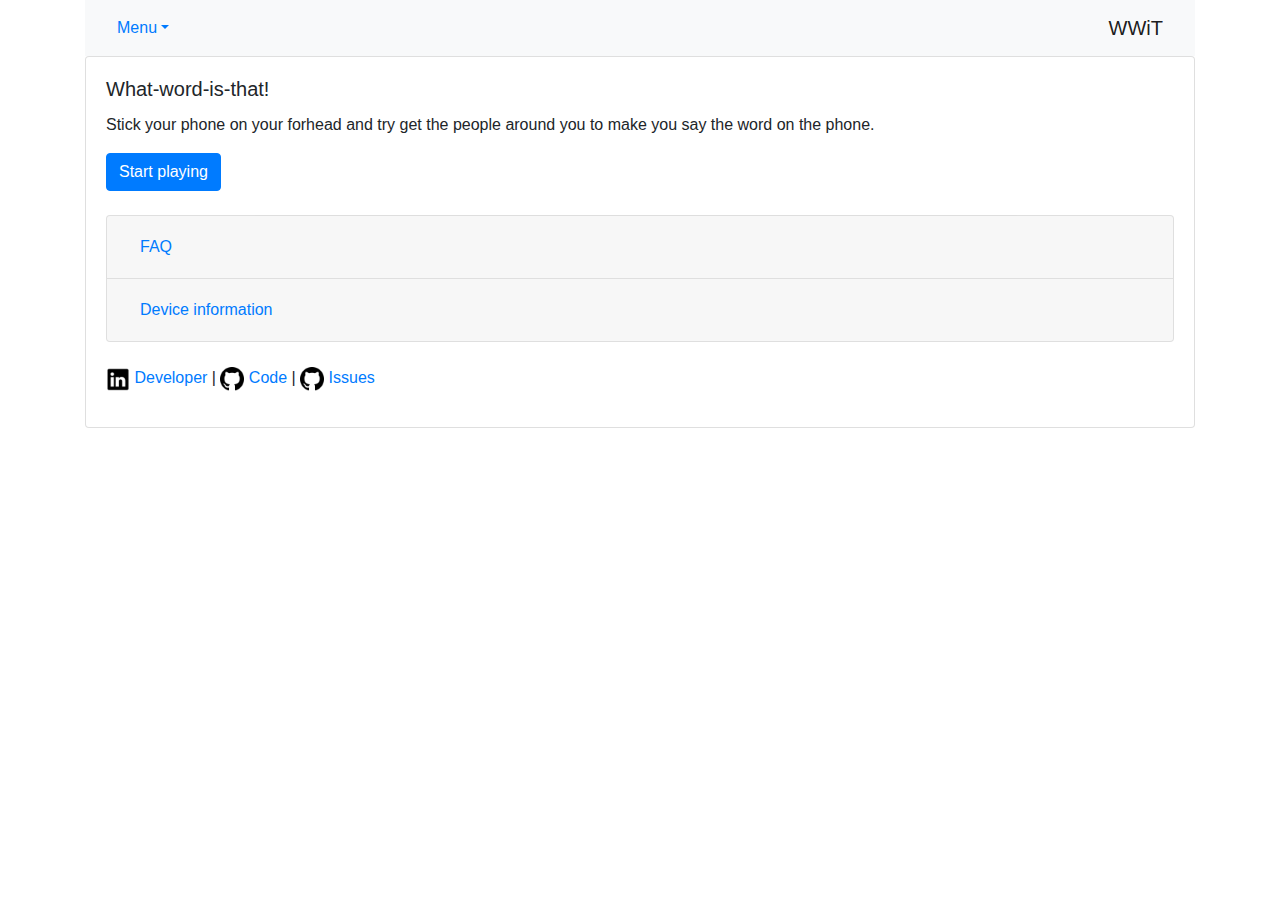
==== read/index.html @ 3d9ecc51 "Alignbment of slider" ====
<!doctype html><html lang="en"><head><meta charset="utf-8"/><link rel="icon" href="./favicon.ico"/><meta name="viewport" content="width=device-width,initial-scale=1"/><meta name="theme-color" content="#000000"/><meta name="description" content="Guessing word game for all the family!"/><link rel="apple-touch-icon" href="./logo192.png"/><link rel="manifest" href="./manifest.json"/><title>WWIT?</title><link href="./static/css/2.99d03977.chunk.css" rel="stylesheet"><link href="./static/css/main.40c89a53.chunk.css" rel="stylesheet"></head><body><noscript>You need to enable JavaScript to run this app.</noscript><div id="root"></div><script>!function(e){function r(r){for(var n,l,f=r[0],i=r[1],a=r[2],c=0,s=[];c<f.length;c++)l=f[c],Object.prototype.hasOwnProperty.call(o,l)&&o[l]&&s.push(o[l][0]),o[l]=0;for(n in i)Object.prototype.hasOwnProperty.call(i,n)&&(e[n]=i[n]);for(p&&p(r);s.length;)s.shift()();return u.push.apply(u,a||[]),t()}function t(){for(var e,r=0;r<u.length;r++){for(var t=u[r],n=!0,f=1;f<t.length;f++){var i=t[f];0!==o[i]&&(n=!1)}n&&(u.splice(r--,1),e=l(l.s=t[0]))}return e}var n={},o={1:0},u=[];function l(r){if(n[r])return n[r].exports;var t=n[r]={i:r,l:!1,exports:{}};return e[r].call(t.exports,t,t.exports,l),t.l=!0,t.exports}l.m=e,l.c=n,l.d=function(e,r,t){l.o(e,r)||Object.defineProperty(e,r,{enumerable:!0,get:t})},l.r=function(e){"undefined"!=typeof Symbol&&Symbol.toStringTag&&Object.defineProperty(e,Symbol.toStringTag,{value:"Module"}),Object.defineProperty(e,"__esModule",{value:!0})},l.t=function(e,r){if(1&r&&(e=l(e)),8&r)return e;if(4&r&&"object"==typeof e&&e&&e.__esModule)return e;var t=Object.create(null);if(l.r(t),Object.defineProperty(t,"default",{enumerable:!0,value:e}),2&r&&"string"!=typeof e)for(var n in e)l.d(t,n,function(r){return e[r]}.bind(null,n));return t},l.n=function(e){var r=e&&e.__esModule?function(){return e.default}:function(){return e};return l.d(r,"a",r),r},l.o=function(e,r){return Object.prototype.hasOwnProperty.call(e,r)},l.p="./";var f=this["webpackJsonpguess-word"]=this["webpackJsonpguess-word"]||[],i=f.push.bind(f);f.push=r,f=f.slice();for(var a=0;a<f.length;a++)r(f[a]);var p=i;t()}([])</script><script src="./static/js/2.55337fe4.chunk.js"></script><script src="./static/js/main.691b6d76.chunk.js"></script></body></html>
---- read/static/css/2.99d03977.chunk.css ----
input[type=range].range-slider{-webkit-appearance:none;display:block;width:100%;height:calc(1.5em + .75rem + 2px);padding:.375rem 0;line-height:1.5;font:1rem/1 arial,sans-serif;color:#ced4da;background-clip:padding-box;background:transparent;border:none;outline:none;box-shadow:none;position:relative}input[type=range].range-slider::-moz-focus-outer{outline:none;border:none}input[type=range].range-slider::-moz-focusring{outline:none}input[type=range].range-slider.range-slider--sm{height:calc(1.5em + .5rem + 2px);padding:.25rem 0;font-size:.875rem}input[type=range].range-slider.range-slider--lg{height:calc(1.5em + 1rem + 2px);padding:.5rem 0;font-size:1.25rem}input[type=range].range-slider::-webkit-slider-runnable-track{box-sizing:border-box;border:none;height:4px;background:#ced4da;border-radius:2px}input[type=range].range-slider::-moz-range-track{box-sizing:border-box;border:none;height:4px;background:#ced4da;border-radius:2px}input[type=range].range-slider::-ms-fill-lower,input[type=range].range-slider::-ms-track{box-sizing:border-box;border:none;height:4px;background:#ced4da;border-radius:2px}input[type=range].range-slider::-ms-track{color:transparent}input[type=range].range-slider.range-slider--lg::-webkit-slider-runnable-track{height:6px;border-radius:3px}input[type=range].range-slider.range-slider--lg::-moz-range-track{height:6px;border-radius:3px}input[type=range].range-slider.range-slider--lg::-ms-fill-lower,input[type=range].range-slider.range-slider--lg::-ms-track{height:6px;border-radius:3px}input[type=range].range-slider.disabled::-webkit-slider-runnable-track{background:#e9e9e9;cursor:not-allowed}input[type=range].range-slider.disabled::-moz-range-track{background:#e9e9e9;cursor:not-allowed}input[type=range].range-slider.disabled::-ms-track{background:#e9e9e9;cursor:not-allowed}input[type=range].range-slider.range-slider--primary::-webkit-slider-thumb{background:var(--primary)}input[type=range].range-slider.range-slider--secondary::-webkit-slider-thumb{background:var(--secondary)}input[type=range].range-slider.range-slider--success::-webkit-slider-thumb{background:var(--success)}input[type=range].range-slider.range-slider--danger::-webkit-slider-thumb{background:var(--danger)}input[type=range].range-slider.range-slider--warning::-webkit-slider-thumb{background:var(--warning)}input[type=range].range-slider.range-slider--info::-webkit-slider-thumb{background:var(--info)}input[type=range].range-slider.range-slider--light::-webkit-slider-thumb{background:var(--light)}input[type=range].range-slider.range-slider--dark::-webkit-slider-thumb{background:var(--dark)}input[type=range].range-slider.range-slider--primary::-moz-range-thumb{background:var(--primary)}input[type=range].range-slider.range-slider--secondary::-moz-range-thumb{background:var(--secondary)}input[type=range].range-slider.range-slider--success::-moz-range-thumb{background:var(--success)}input[type=range].range-slider.range-slider--danger::-moz-range-thumb{background:var(--danger)}input[type=range].range-slider.range-slider--warning::-moz-range-thumb{background:var(--warning)}input[type=range].range-slider.range-slider--info::-moz-range-thumb{background:var(--info)}input[type=range].range-slider.range-slider--light::-moz-range-thumb{background:var(--light)}input[type=range].range-slider.range-slider--dark::-moz-range-thumb{background:var(--dark)}input[type=range].range-slider.range-slider--primary::-ms-thumb{background:#007bff}input[type=range].range-slider.range-slider--secondary::-ms-thumb,input[type=range].range-slider.range-slider--success::-ms-thumb{background:#6c757d}input[type=range].range-slider.range-slider--danger::-ms-thumb{background:#dc3545}input[type=range].range-slider.range-slider--warning::-ms-thumb{background:#ffc107}input[type=range].range-slider.range-slider--info::-ms-thumb{background:#17a2b8}input[type=range].range-slider.range-slider--light::-ms-thumb{background:#f8f9fa}input[type=range].range-slider.range-slider--dark::-ms-thumb{background:#343a40}input[type=range].range-slider::-webkit-slider-thumb{-webkit-appearance:none;box-sizing:border-box;border:none;border-radius:50%;background:#007bff;height:20px;width:20px;cursor:pointer;-webkit-transition:box-shadow .5s ease;transition:box-shadow .5s ease;margin-top:-8px}input[type=range].range-slider::-moz-range-thumb{-webkit-appearance:none;box-sizing:border-box;border:none;border-radius:50%;background:#007bff;height:20px;width:20px;cursor:pointer;-moz-transition:box-shadow .5s ease;transition:box-shadow .5s ease}input[type=range].range-slider::-ms-thumb{-webkit-appearance:none;box-sizing:border-box;border:none;border-radius:50%;background:#007bff;height:20px;width:20px;cursor:pointer;-ms-transition:box-shadow .5s ease;transition:box-shadow .5s ease;margin-top:0}input[type=range].range-slider.range-slider--sm::-webkit-slider-thumb{height:16px;width:16px;margin-top:-6px}input[type=range].range-slider.range-slider--sm::-moz-range-thumb{height:16px;width:16px}input[type=range].range-slider.range-slider--sm::-ms-thumb{height:16px;width:16px;margin-top:0}input[type=range].range-slider.range-slider--lg::-webkit-slider-thumb{height:24px;width:24px;margin-top:-9px}input[type=range].range-slider.range-slider--lg::-moz-range-thumb{height:24px;width:24px}input[type=range].range-slider.range-slider--lg::-ms-thumb{height:24px;width:24px;margin-top:0}input[type=range].range-slider:not(.disabled):focus::-webkit-slider-thumb{box-shadow:0 0 0 .2rem rgba(0,123,255,.25)}input[type=range].range-slider:not(.disabled):focus::-moz-range-thumb{box-shadow:0 0 0 .2rem rgba(0,123,255,.25)}input[type=range].range-slider:not(.disabled):focus::-ms-thumb{box-shadow:0 0 0 .2rem rgba(0,123,255,.25)}input[type=range].range-slider:not(.disabled):active::-webkit-slider-thumb{box-shadow:0 0 0 .35rem rgba(0,123,255,.25)}input[type=range].range-slider:not(.disabled):active::-moz-range-thumb{box-shadow:0 0 0 .35rem rgba(0,123,255,.25)}input[type=range].range-slider:not(.disabled):active::-ms-thumb{box-shadow:0 0 0 .35rem rgba(0,123,255,.25)}input[type=range].range-slider.disabled::-webkit-slider-thumb{background:#e9e9e9;cursor:not-allowed}input[type=range].range-slider.disabled::-moz-range-thumb{background:#e9e9e9;cursor:not-allowed}input[type=range].range-slider.disabled::-ms-thumb{background:#e9e9e9;cursor:not-allowed}input[type=range].range-slider::-ms-tooltip{display:none}.range-slider__wrap{position:relative;display:block;height:calc(1.5em + .75rem + 2px)}.range-slider__wrap .range-slider__tooltip{display:block;position:absolute;width:0;height:26px;text-align:center;overflow:visible;opacity:0;-webkit-transition:opacity .15s linear;transition:opacity .15s linear;z-index:1070}.range-slider__wrap .range-slider__tooltip.range-slider__tooltip--top{bottom:calc(.75em + .375rem + 1px + .4rem + 13px);top:auto}.range-slider__wrap .range-slider__tooltip.range-slider__tooltip--bottom{top:calc(.75em + .375rem + 1px + .4rem + 13px);bottom:auto}.range-slider__wrap .range-slider__tooltip.range-slider__tooltip--on{opacity:.9}.range-slider__wrap .range-slider__tooltip.range-slider__tooltip--on.range-slider__tooltip--disabled{opacity:.25}.range-slider__wrap .range-slider__tooltip .range-slider__tooltip__label{position:absolute;-webkit-transform:translateX(-50%);transform:translateX(-50%);max-width:200px;padding:0 .5rem;height:26px;line-height:26px;color:#fff;text-align:center;background-color:#000;opacity:.9;border-radius:.25rem;box-sizing:border-box;font-size:.875rem}.range-slider__wrap .range-slider__tooltip .range-slider__tooltip__arrow{position:absolute;-webkit-transform:translateX(-50%);transform:translateX(-50%);display:block;width:.8rem;height:.4rem;opacity:.9}.range-slider__wrap .range-slider__tooltip .range-slider__tooltip__arrow:before{position:absolute;content:"";border-color:transparent;border-style:solid;left:0}.range-slider__wrap .range-slider__tooltip.range-slider__tooltip--top .range-slider__tooltip__arrow{bottom:-.4rem}.range-slider__wrap .range-slider__tooltip.range-slider__tooltip--top .range-slider__tooltip__arrow:before{top:0;border-width:.4rem .4rem 0;border-top-color:#000}.range-slider__wrap .range-slider__tooltip.range-slider__tooltip--bottom .range-slider__tooltip__arrow{top:-.4rem}.range-slider__wrap .range-slider__tooltip.range-slider__tooltip--bottom .range-slider__tooltip__arrow:before{bottom:0;border-width:0 .4rem .4rem;border-bottom-color:#000}.range-slider__wrap.range-slider__wrap--sm{height:calc(1.5em + .5rem + 2px);font-size:.875rem}.range-slider__wrap.range-slider__wrap--sm .range-slider__tooltip--top{bottom:calc(.75em + .25rem + 1px + .4rem + 11px)}.range-slider__wrap.range-slider__wrap--sm .range-slider__tooltip--bottom{top:calc(.75em + .25rem + 1px + .4rem + 11px)}.range-slider__wrap.range-slider__wrap--lg{height:calc(1.5em + 1rem + 2px);font-size:1.25rem}.range-slider__wrap.range-slider__wrap--lg .range-slider__tooltip--top{bottom:calc(.75em + .5rem + 1px + .4rem + 15px)}.range-slider__wrap.range-slider__wrap--lg .range-slider__tooltip--bottom{top:calc(.75em + .5rem + 1px + .4rem + 15px)}.range-slider__wrap:hover .range-slider__tooltip:not(.range-slider__tooltip--off):not(.range-slider__tooltip--disabled){opacity:.9}.range-slider__wrap:hover .range-slider__tooltip--disabled:not(.range-slider__tooltip--off){opacity:.25}

/*!
 * Bootstrap v4.4.1 (https://getbootstrap.com/)
 * Copyright 2011-2019 The Bootstrap Authors
 * Copyright 2011-2019 Twitter, Inc.
 * Licensed under MIT (https://github.com/twbs/bootstrap/blob/master/LICENSE)
 */:root{--blue:#007bff;--indigo:#6610f2;--purple:#6f42c1;--pink:#e83e8c;--red:#dc3545;--orange:#fd7e14;--yellow:#ffc107;--green:#28a745;--teal:#20c997;--cyan:#17a2b8;--white:#fff;--gray:#6c757d;--gray-dark:#343a40;--primary:#007bff;--secondary:#6c757d;--success:#28a745;--info:#17a2b8;--warning:#ffc107;--danger:#dc3545;--light:#f8f9fa;--dark:#343a40;--breakpoint-xs:0;--breakpoint-sm:576px;--breakpoint-md:768px;--breakpoint-lg:992px;--breakpoint-xl:1200px;--font-family-sans-serif:-apple-system,BlinkMacSystemFont,"Segoe UI",Roboto,"Helvetica Neue",Arial,"Noto Sans",sans-serif,"Apple Color Emoji","Segoe UI Emoji","Segoe UI Symbol","Noto Color Emoji";--font-family-monospace:SFMono-Regular,Menlo,Monaco,Consolas,"Liberation Mono","Courier New",monospace}*,:after,:before{box-sizing:border-box}html{font-family:sans-serif;line-height:1.15;-webkit-text-size-adjust:100%;-webkit-tap-highlight-color:transparent}article,aside,figcaption,figure,footer,header,hgroup,main,nav,section{display:block}body{margin:0;font-family:-apple-system,BlinkMacSystemFont,"Segoe UI",Roboto,"Helvetica Neue",Arial,"Noto Sans",sans-serif,"Apple Color Emoji","Segoe UI Emoji","Segoe UI Symbol","Noto Color Emoji";font-size:1rem;font-weight:400;line-height:1.5;color:#212529;text-align:left;background-color:#fff}[tabindex="-1"]:focus:not(:focus-visible){outline:0!important}hr{box-sizing:content-box;height:0;overflow:visible}h1,h2,h3,h4,h5,h6{margin-top:0;margin-bottom:.5rem}p{margin-top:0;margin-bottom:1rem}abbr[data-original-title],abbr[title]{text-decoration:underline;-webkit-text-decoration:underline dotted;text-decoration:underline dotted;cursor:help;border-bottom:0;-webkit-text-decoration-skip-ink:none;text-decoration-skip-ink:none}address{font-style:normal;line-height:inherit}address,dl,ol,ul{margin-bottom:1rem}dl,ol,ul{margin-top:0}ol ol,ol ul,ul ol,ul ul{margin-bottom:0}dt{font-weight:700}dd{margin-bottom:.5rem;margin-left:0}blockquote{margin:0 0 1rem}b,strong{font-weight:bolder}small{font-size:80%}sub,sup{position:relative;font-size:75%;line-height:0;vertical-align:baseline}sub{bottom:-.25em}sup{top:-.5em}a{color:#007bff;text-decoration:none;background-color:transparent}a:hover{color:#0056b3;text-decoration:underline}a:not([href]),a:not([href]):hover{color:inherit;text-decoration:none}code,kbd,pre,samp{font-family:SFMono-Regular,Menlo,Monaco,Consolas,"Liberation Mono","Courier New",monospace;font-size:1em}pre{margin-top:0;margin-bottom:1rem;overflow:auto}figure{margin:0 0 1rem}img{border-style:none}img,svg{vertical-align:middle}svg{overflow:hidden}table{border-collapse:collapse}caption{padding-top:.75rem;padding-bottom:.75rem;color:#6c757d;text-align:left;caption-side:bottom}th{text-align:inherit}label{display:inline-block;margin-bottom:.5rem}button{border-radius:0}button:focus{outline:1px dotted;outline:5px auto -webkit-focus-ring-color}button,input,optgroup,select,textarea{margin:0;font-family:inherit;font-size:inherit;line-height:inherit}button,input{overflow:visible}button,select{text-transform:none}select{word-wrap:normal}[type=button],[type=reset],[type=submit],button{-webkit-appearance:button}[type=button]:not(:disabled),[type=reset]:not(:disabled),[type=submit]:not(:disabled),button:not(:disabled){cursor:pointer}[type=button]::-moz-focus-inner,[type=reset]::-moz-focus-inner,[type=submit]::-moz-focus-inner,button::-moz-focus-inner{padding:0;border-style:none}input[type=checkbox],input[type=radio]{box-sizing:border-box;padding:0}input[type=date],input[type=datetime-local],input[type=month],input[type=time]{-webkit-appearance:listbox}textarea{overflow:auto;resize:vertical}fieldset{min-width:0;padding:0;margin:0;border:0}legend{display:block;width:100%;max-width:100%;padding:0;margin-bottom:.5rem;font-size:1.5rem;line-height:inherit;color:inherit;white-space:normal}progress{vertical-align:baseline}[type=number]::-webkit-inner-spin-button,[type=number]::-webkit-outer-spin-button{height:auto}[type=search]{outline-offset:-2px;-webkit-appearance:none}[type=search]::-webkit-search-decoration{-webkit-appearance:none}::-webkit-file-upload-button{font:inherit;-webkit-appearance:button}output{display:inline-block}summary{display:list-item;cursor:pointer}template{display:none}[hidden]{display:none!important}.h1,.h2,.h3,.h4,.h5,.h6,h1,h2,h3,h4,h5,h6{margin-bottom:.5rem;font-weight:500;line-height:1.2}.h1,h1{font-size:2.5rem}.h2,h2{font-size:2rem}.h3,h3{font-size:1.75rem}.h4,h4{font-size:1.5rem}.h5,h5{font-size:1.25rem}.h6,h6{font-size:1rem}.lead{font-size:1.25rem;font-weight:300}.display-1{font-size:6rem}.display-1,.display-2{font-weight:300;line-height:1.2}.display-2{font-size:5.5rem}.display-3{font-size:4.5rem}.display-3,.display-4{font-weight:300;line-height:1.2}.display-4{font-size:3.5rem}hr{margin-top:1rem;margin-bottom:1rem;border:0;border-top:1px solid rgba(0,0,0,.1)}.small,small{font-size:80%;font-weight:400}.mark,mark{padding:.2em;background-color:#fcf8e3}.list-inline,.list-unstyled{padding-left:0;list-style:none}.list-inline-item{display:inline-block}.list-inline-item:not(:last-child){margin-right:.5rem}.initialism{font-size:90%;text-transform:uppercase}.blockquote{margin-bottom:1rem;font-size:1.25rem}.blockquote-footer{display:block;font-size:80%;color:#6c757d}.blockquote-footer:before{content:"\2014\00A0"}.img-fluid,.img-thumbnail{max-width:100%;height:auto}.img-thumbnail{padding:.25rem;background-color:#fff;border:1px solid #dee2e6;border-radius:.25rem}.figure{display:inline-block}.figure-img{margin-bottom:.5rem;line-height:1}.figure-caption{font-size:90%;color:#6c757d}code{font-size:87.5%;color:#e83e8c;word-wrap:break-word}a>code{color:inherit}kbd{padding:.2rem .4rem;font-size:87.5%;color:#fff;background-color:#212529;border-radius:.2rem}kbd kbd{padding:0;font-size:100%;font-weight:700}pre{display:block;font-size:87.5%;color:#212529}pre code{font-size:inherit;color:inherit;word-break:normal}.pre-scrollable{max-height:340px;overflow-y:scroll}.container{width:100%;padding-right:15px;padding-left:15px;margin-right:auto;margin-left:auto}@media (min-width:576px){.container{max-width:540px}}@media (min-width:768px){.container{max-width:720px}}@media (min-width:992px){.container{max-width:960px}}@media (min-width:1200px){.container{max-width:1140px}}.container-fluid,.container-lg,.container-md,.container-sm,.container-xl{width:100%;padding-right:15px;padding-left:15px;margin-right:auto;margin-left:auto}@media (min-width:576px){.container,.container-sm{max-width:540px}}@media (min-width:768px){.container,.container-md,.container-sm{max-width:720px}}@media (min-width:992px){.container,.container-lg,.container-md,.container-sm{max-width:960px}}@media (min-width:1200px){.container,.container-lg,.container-md,.container-sm,.container-xl{max-width:1140px}}.row{display:flex;flex-wrap:wrap;margin-right:-15px;margin-left:-15px}.no-gutters{margin-right:0;margin-left:0}.no-gutters>.col,.no-gutters>[class*=col-]{padding-right:0;padding-left:0}.col,.col-1,.col-2,.col-3,.col-4,.col-5,.col-6,.col-7,.col-8,.col-9,.col-10,.col-11,.col-12,.col-auto,.col-lg,.col-lg-1,.col-lg-2,.col-lg-3,.col-lg-4,.col-lg-5,.col-lg-6,.col-lg-7,.col-lg-8,.col-lg-9,.col-lg-10,.col-lg-11,.col-lg-12,.col-lg-auto,.col-md,.col-md-1,.col-md-2,.col-md-3,.col-md-4,.col-md-5,.col-md-6,.col-md-7,.col-md-8,.col-md-9,.col-md-10,.col-md-11,.col-md-12,.col-md-auto,.col-sm,.col-sm-1,.col-sm-2,.col-sm-3,.col-sm-4,.col-sm-5,.col-sm-6,.col-sm-7,.col-sm-8,.col-sm-9,.col-sm-10,.col-sm-11,.col-sm-12,.col-sm-auto,.col-xl,.col-xl-1,.col-xl-2,.col-xl-3,.col-xl-4,.col-xl-5,.col-xl-6,.col-xl-7,.col-xl-8,.col-xl-9,.col-xl-10,.col-xl-11,.col-xl-12,.col-xl-auto{position:relative;width:100%;padding-right:15px;padding-left:15px}.col{flex-basis:0;flex-grow:1;max-width:100%}.row-cols-1>*{flex:0 0 100%;max-width:100%}.row-cols-2>*{flex:0 0 50%;max-width:50%}.row-cols-3>*{flex:0 0 33.333333%;max-width:33.333333%}.row-cols-4>*{flex:0 0 25%;max-width:25%}.row-cols-5>*{flex:0 0 20%;max-width:20%}.row-cols-6>*{flex:0 0 16.666667%;max-width:16.666667%}.col-auto{flex:0 0 auto;width:auto;max-width:100%}.col-1{flex:0 0 8.333333%;max-width:8.333333%}.col-2{flex:0 0 16.666667%;max-width:16.666667%}.col-3{flex:0 0 25%;max-width:25%}.col-4{flex:0 0 33.333333%;max-width:33.333333%}.col-5{flex:0 0 41.666667%;max-width:41.666667%}.col-6{flex:0 0 50%;max-width:50%}.col-7{flex:0 0 58.333333%;max-width:58.333333%}.col-8{flex:0 0 66.666667%;max-width:66.666667%}.col-9{flex:0 0 75%;max-width:75%}.col-10{flex:0 0 83.333333%;max-width:83.333333%}.col-11{flex:0 0 91.666667%;max-width:91.666667%}.col-12{flex:0 0 100%;max-width:100%}.order-first{order:-1}.order-last{order:13}.order-0{order:0}.order-1{order:1}.order-2{order:2}.order-3{order:3}.order-4{order:4}.order-5{order:5}.order-6{order:6}.order-7{order:7}.order-8{order:8}.order-9{order:9}.order-10{order:10}.order-11{order:11}.order-12{order:12}.offset-1{margin-left:8.333333%}.offset-2{margin-left:16.666667%}.offset-3{margin-left:25%}.offset-4{margin-left:33.333333%}.offset-5{margin-left:41.666667%}.offset-6{margin-left:50%}.offset-7{margin-left:58.333333%}.offset-8{margin-left:66.666667%}.offset-9{margin-left:75%}.offset-10{margin-left:83.333333%}.offset-11{margin-left:91.666667%}@media (min-width:576px){.col-sm{flex-basis:0;flex-grow:1;max-width:100%}.row-cols-sm-1>*{flex:0 0 100%;max-width:100%}.row-cols-sm-2>*{flex:0 0 50%;max-width:50%}.row-cols-sm-3>*{flex:0 0 33.333333%;max-width:33.333333%}.row-cols-sm-4>*{flex:0 0 25%;max-width:25%}.row-cols-sm-5>*{flex:0 0 20%;max-width:20%}.row-cols-sm-6>*{flex:0 0 16.666667%;max-width:16.666667%}.col-sm-auto{flex:0 0 auto;width:auto;max-width:100%}.col-sm-1{flex:0 0 8.333333%;max-width:8.333333%}.col-sm-2{flex:0 0 16.666667%;max-width:16.666667%}.col-sm-3{flex:0 0 25%;max-width:25%}.col-sm-4{flex:0 0 33.333333%;max-width:33.333333%}.col-sm-5{flex:0 0 41.666667%;max-width:41.666667%}.col-sm-6{flex:0 0 50%;max-width:50%}.col-sm-7{flex:0 0 58.333333%;max-width:58.333333%}.col-sm-8{flex:0 0 66.666667%;max-width:66.666667%}.col-sm-9{flex:0 0 75%;max-width:75%}.col-sm-10{flex:0 0 83.333333%;max-width:83.333333%}.col-sm-11{flex:0 0 91.666667%;max-width:91.666667%}.col-sm-12{flex:0 0 100%;max-width:100%}.order-sm-first{order:-1}.order-sm-last{order:13}.order-sm-0{order:0}.order-sm-1{order:1}.order-sm-2{order:2}.order-sm-3{order:3}.order-sm-4{order:4}.order-sm-5{order:5}.order-sm-6{order:6}.order-sm-7{order:7}.order-sm-8{order:8}.order-sm-9{order:9}.order-sm-10{order:10}.order-sm-11{order:11}.order-sm-12{order:12}.offset-sm-0{margin-left:0}.offset-sm-1{margin-left:8.333333%}.offset-sm-2{margin-left:16.666667%}.offset-sm-3{margin-left:25%}.offset-sm-4{margin-left:33.333333%}.offset-sm-5{margin-left:41.666667%}.offset-sm-6{margin-left:50%}.offset-sm-7{margin-left:58.333333%}.offset-sm-8{margin-left:66.666667%}.offset-sm-9{margin-left:75%}.offset-sm-10{margin-left:83.333333%}.offset-sm-11{margin-left:91.666667%}}@media (min-width:768px){.col-md{flex-basis:0;flex-grow:1;max-width:100%}.row-cols-md-1>*{flex:0 0 100%;max-width:100%}.row-cols-md-2>*{flex:0 0 50%;max-width:50%}.row-cols-md-3>*{flex:0 0 33.333333%;max-width:33.333333%}.row-cols-md-4>*{flex:0 0 25%;max-width:25%}.row-cols-md-5>*{flex:0 0 20%;max-width:20%}.row-cols-md-6>*{flex:0 0 16.666667%;max-width:16.666667%}.col-md-auto{flex:0 0 auto;width:auto;max-width:100%}.col-md-1{flex:0 0 8.333333%;max-width:8.333333%}.col-md-2{flex:0 0 16.666667%;max-width:16.666667%}.col-md-3{flex:0 0 25%;max-width:25%}.col-md-4{flex:0 0 33.333333%;max-width:33.333333%}.col-md-5{flex:0 0 41.666667%;max-width:41.666667%}.col-md-6{flex:0 0 50%;max-width:50%}.col-md-7{flex:0 0 58.333333%;max-width:58.333333%}.col-md-8{flex:0 0 66.666667%;max-width:66.666667%}.col-md-9{flex:0 0 75%;max-width:75%}.col-md-10{flex:0 0 83.333333%;max-width:83.333333%}.col-md-11{flex:0 0 91.666667%;max-width:91.666667%}.col-md-12{flex:0 0 100%;max-width:100%}.order-md-first{order:-1}.order-md-last{order:13}.order-md-0{order:0}.order-md-1{order:1}.order-md-2{order:2}.order-md-3{order:3}.order-md-4{order:4}.order-md-5{order:5}.order-md-6{order:6}.order-md-7{order:7}.order-md-8{order:8}.order-md-9{order:9}.order-md-10{order:10}.order-md-11{order:11}.order-md-12{order:12}.offset-md-0{margin-left:0}.offset-md-1{margin-left:8.333333%}.offset-md-2{margin-left:16.666667%}.offset-md-3{margin-left:25%}.offset-md-4{margin-left:33.333333%}.offset-md-5{margin-left:41.666667%}.offset-md-6{margin-left:50%}.offset-md-7{margin-left:58.333333%}.offset-md-8{margin-left:66.666667%}.offset-md-9{margin-left:75%}.offset-md-10{margin-left:83.333333%}.offset-md-11{margin-left:91.666667%}}@media (min-width:992px){.col-lg{flex-basis:0;flex-grow:1;max-width:100%}.row-cols-lg-1>*{flex:0 0 100%;max-width:100%}.row-cols-lg-2>*{flex:0 0 50%;max-width:50%}.row-cols-lg-3>*{flex:0 0 33.333333%;max-width:33.333333%}.row-cols-lg-4>*{flex:0 0 25%;max-width:25%}.row-cols-lg-5>*{flex:0 0 20%;max-width:20%}.row-cols-lg-6>*{flex:0 0 16.666667%;max-width:16.666667%}.col-lg-auto{flex:0 0 auto;width:auto;max-width:100%}.col-lg-1{flex:0 0 8.333333%;max-width:8.333333%}.col-lg-2{flex:0 0 16.666667%;max-width:16.666667%}.col-lg-3{flex:0 0 25%;max-width:25%}.col-lg-4{flex:0 0 33.333333%;max-width:33.333333%}.col-lg-5{flex:0 0 41.666667%;max-width:41.666667%}.col-lg-6{flex:0 0 50%;max-width:50%}.col-lg-7{flex:0 0 58.333333%;max-width:58.333333%}.col-lg-8{flex:0 0 66.666667%;max-width:66.666667%}.col-lg-9{flex:0 0 75%;max-width:75%}.col-lg-10{flex:0 0 83.333333%;max-width:83.333333%}.col-lg-11{flex:0 0 91.666667%;max-width:91.666667%}.col-lg-12{flex:0 0 100%;max-width:100%}.order-lg-first{order:-1}.order-lg-last{order:13}.order-lg-0{order:0}.order-lg-1{order:1}.order-lg-2{order:2}.order-lg-3{order:3}.order-lg-4{order:4}.order-lg-5{order:5}.order-lg-6{order:6}.order-lg-7{order:7}.order-lg-8{order:8}.order-lg-9{order:9}.order-lg-10{order:10}.order-lg-11{order:11}.order-lg-12{order:12}.offset-lg-0{margin-left:0}.offset-lg-1{margin-left:8.333333%}.offset-lg-2{margin-left:16.666667%}.offset-lg-3{margin-left:25%}.offset-lg-4{margin-left:33.333333%}.offset-lg-5{margin-left:41.666667%}.offset-lg-6{margin-left:50%}.offset-lg-7{margin-left:58.333333%}.offset-lg-8{margin-left:66.666667%}.offset-lg-9{margin-left:75%}.offset-lg-10{margin-left:83.333333%}.offset-lg-11{margin-left:91.666667%}}@media (min-width:1200px){.col-xl{flex-basis:0;flex-grow:1;max-width:100%}.row-cols-xl-1>*{flex:0 0 100%;max-width:100%}.row-cols-xl-2>*{flex:0 0 50%;max-width:50%}.row-cols-xl-3>*{flex:0 0 33.333333%;max-width:33.333333%}.row-cols-xl-4>*{flex:0 0 25%;max-width:25%}.row-cols-xl-5>*{flex:0 0 20%;max-width:20%}.row-cols-xl-6>*{flex:0 0 16.666667%;max-width:16.666667%}.col-xl-auto{flex:0 0 auto;width:auto;max-width:100%}.col-xl-1{flex:0 0 8.333333%;max-width:8.333333%}.col-xl-2{flex:0 0 16.666667%;max-width:16.666667%}.col-xl-3{flex:0 0 25%;max-width:25%}.col-xl-4{flex:0 0 33.333333%;max-width:33.333333%}.col-xl-5{flex:0 0 41.666667%;max-width:41.666667%}.col-xl-6{flex:0 0 50%;max-width:50%}.col-xl-7{flex:0 0 58.333333%;max-width:58.333333%}.col-xl-8{flex:0 0 66.666667%;max-width:66.666667%}.col-xl-9{flex:0 0 75%;max-width:75%}.col-xl-10{flex:0 0 83.333333%;max-width:83.333333%}.col-xl-11{flex:0 0 91.666667%;max-width:91.666667%}.col-xl-12{flex:0 0 100%;max-width:100%}.order-xl-first{order:-1}.order-xl-last{order:13}.order-xl-0{order:0}.order-xl-1{order:1}.order-xl-2{order:2}.order-xl-3{order:3}.order-xl-4{order:4}.order-xl-5{order:5}.order-xl-6{order:6}.order-xl-7{order:7}.order-xl-8{order:8}.order-xl-9{order:9}.order-xl-10{order:10}.order-xl-11{order:11}.order-xl-12{order:12}.offset-xl-0{margin-left:0}.offset-xl-1{margin-left:8.333333%}.offset-xl-2{margin-left:16.666667%}.offset-xl-3{margin-left:25%}.offset-xl-4{margin-left:33.333333%}.offset-xl-5{margin-left:41.666667%}.offset-xl-6{margin-left:50%}.offset-xl-7{margin-left:58.333333%}.offset-xl-8{margin-left:66.666667%}.offset-xl-9{margin-left:75%}.offset-xl-10{margin-left:83.333333%}.offset-xl-11{margin-left:91.666667%}}.table{width:100%;margin-bottom:1rem;color:#212529}.table td,.table th{padding:.75rem;vertical-align:top;border-top:1px solid #dee2e6}.table thead th{vertical-align:bottom;border-bottom:2px solid #dee2e6}.table tbody+tbody{border-top:2px solid #dee2e6}.table-sm td,.table-sm th{padding:.3rem}.table-bordered,.table-bordered td,.table-bordered th{border:1px solid #dee2e6}.table-bordered thead td,.table-bordered thead th{border-bottom-width:2px}.table-borderless tbody+tbody,.table-borderless td,.table-borderless th,.table-borderless thead th{border:0}.table-striped tbody tr:nth-of-type(odd){background-color:rgba(0,0,0,.05)}.table-hover tbody tr:hover{color:#212529;background-color:rgba(0,0,0,.075)}.table-primary,.table-primary>td,.table-primary>th{background-color:#b8daff}.table-primary tbody+tbody,.table-primary td,.table-primary th,.table-primary thead th{border-color:#7abaff}.table-hover .table-primary:hover,.table-hover .table-primary:hover>td,.table-hover .table-primary:hover>th{background-color:#9fcdff}.table-secondary,.table-secondary>td,.table-secondary>th{background-color:#d6d8db}.table-secondary tbody+tbody,.table-secondary td,.table-secondary th,.table-secondary thead th{border-color:#b3b7bb}.table-hover .table-secondary:hover,.table-hover .table-secondary:hover>td,.table-hover .table-secondary:hover>th{background-color:#c8cbcf}.table-success,.table-success>td,.table-success>th{background-color:#c3e6cb}.table-success tbody+tbody,.table-success td,.table-success th,.table-success thead th{border-color:#8fd19e}.table-hover .table-success:hover,.table-hover .table-success:hover>td,.table-hover .table-success:hover>th{background-color:#b1dfbb}.table-info,.table-info>td,.table-info>th{background-color:#bee5eb}.table-info tbody+tbody,.table-info td,.table-info th,.table-info thead th{border-color:#86cfda}.table-hover .table-info:hover,.table-hover .table-info:hover>td,.table-hover .table-info:hover>th{background-color:#abdde5}.table-warning,.table-warning>td,.table-warning>th{background-color:#ffeeba}.table-warning tbody+tbody,.table-warning td,.table-warning th,.table-warning thead th{border-color:#ffdf7e}.table-hover .table-warning:hover,.table-hover .table-warning:hover>td,.table-hover .table-warning:hover>th{background-color:#ffe8a1}.table-danger,.table-danger>td,.table-danger>th{background-color:#f5c6cb}.table-danger tbody+tbody,.table-danger td,.table-danger th,.table-danger thead th{border-color:#ed969e}.table-hover .table-danger:hover,.table-hover .table-danger:hover>td,.table-hover .table-danger:hover>th{background-color:#f1b0b7}.table-light,.table-light>td,.table-light>th{background-color:#fdfdfe}.table-light tbody+tbody,.table-light td,.table-light th,.table-light thead th{border-color:#fbfcfc}.table-hover .table-light:hover,.table-hover .table-light:hover>td,.table-hover .table-light:hover>th{background-color:#ececf6}.table-dark,.table-dark>td,.table-dark>th{background-color:#c6c8ca}.table-dark tbody+tbody,.table-dark td,.table-dark th,.table-dark thead th{border-color:#95999c}.table-hover .table-dark:hover,.table-hover .table-dark:hover>td,.table-hover .table-dark:hover>th{background-color:#b9bbbe}.table-active,.table-active>td,.table-active>th,.table-hover .table-active:hover,.table-hover .table-active:hover>td,.table-hover .table-active:hover>th{background-color:rgba(0,0,0,.075)}.table .thead-dark th{color:#fff;background-color:#343a40;border-color:#454d55}.table .thead-light th{color:#495057;background-color:#e9ecef;border-color:#dee2e6}.table-dark{color:#fff;background-color:#343a40}.table-dark td,.table-dark th,.table-dark thead th{border-color:#454d55}.table-dark.table-bordered{border:0}.table-dark.table-striped tbody tr:nth-of-type(odd){background-color:hsla(0,0%,100%,.05)}.table-dark.table-hover tbody tr:hover{color:#fff;background-color:hsla(0,0%,100%,.075)}@media (max-width:575.98px){.table-responsive-sm{display:block;width:100%;overflow-x:auto;-webkit-overflow-scrolling:touch}.table-responsive-sm>.table-bordered{border:0}}@media (max-width:767.98px){.table-responsive-md{display:block;width:100%;overflow-x:auto;-webkit-overflow-scrolling:touch}.table-responsive-md>.table-bordered{border:0}}@media (max-width:991.98px){.table-responsive-lg{display:block;width:100%;overflow-x:auto;-webkit-overflow-scrolling:touch}.table-responsive-lg>.table-bordered{border:0}}@media (max-width:1199.98px){.table-responsive-xl{display:block;width:100%;overflow-x:auto;-webkit-overflow-scrolling:touch}.table-responsive-xl>.table-bordered{border:0}}.table-responsive{display:block;width:100%;overflow-x:auto;-webkit-overflow-scrolling:touch}.table-responsive>.table-bordered{border:0}.form-control{display:block;width:100%;height:calc(1.5em + .75rem + 2px);padding:.375rem .75rem;font-size:1rem;font-weight:400;line-height:1.5;color:#495057;background-color:#fff;background-clip:padding-box;border:1px solid #ced4da;border-radius:.25rem;-webkit-transition:border-color .15s ease-in-out,box-shadow .15s ease-in-out;transition:border-color .15s ease-in-out,box-shadow .15s ease-in-out}@media (prefers-reduced-motion:reduce){.form-control{-webkit-transition:none;transition:none}}.form-control::-ms-expand{background-color:transparent;border:0}.form-control:-moz-focusring{color:transparent;text-shadow:0 0 0 #495057}.form-control:focus{color:#495057;background-color:#fff;border-color:#80bdff;outline:0;box-shadow:0 0 0 .2rem rgba(0,123,255,.25)}.form-control::-webkit-input-placeholder{color:#6c757d;opacity:1}.form-control:-ms-input-placeholder{color:#6c757d;opacity:1}.form-control::-ms-input-placeholder{color:#6c757d;opacity:1}.form-control::placeholder{color:#6c757d;opacity:1}.form-control:disabled,.form-control[readonly]{background-color:#e9ecef;opacity:1}select.form-control:focus::-ms-value{color:#495057;background-color:#fff}.form-control-file,.form-control-range{display:block;width:100%}.col-form-label{padding-top:calc(.375rem + 1px);padding-bottom:calc(.375rem + 1px);margin-bottom:0;font-size:inherit;line-height:1.5}.col-form-label-lg{padding-top:calc(.5rem + 1px);padding-bottom:calc(.5rem + 1px);font-size:1.25rem;line-height:1.5}.col-form-label-sm{padding-top:calc(.25rem + 1px);padding-bottom:calc(.25rem + 1px);font-size:.875rem;line-height:1.5}.form-control-plaintext{display:block;width:100%;padding:.375rem 0;margin-bottom:0;font-size:1rem;line-height:1.5;color:#212529;background-color:transparent;border:solid transparent;border-width:1px 0}.form-control-plaintext.form-control-lg,.form-control-plaintext.form-control-sm{padding-right:0;padding-left:0}.form-control-sm{height:calc(1.5em + .5rem + 2px);padding:.25rem .5rem;font-size:.875rem;line-height:1.5;border-radius:.2rem}.form-control-lg{height:calc(1.5em + 1rem + 2px);padding:.5rem 1rem;font-size:1.25rem;line-height:1.5;border-radius:.3rem}select.form-control[multiple],select.form-control[size],textarea.form-control{height:auto}.form-group{margin-bottom:1rem}.form-text{display:block;margin-top:.25rem}.form-row{display:flex;flex-wrap:wrap;margin-right:-5px;margin-left:-5px}.form-row>.col,.form-row>[class*=col-]{padding-right:5px;padding-left:5px}.form-check{position:relative;display:block;padding-left:1.25rem}.form-check-input{position:absolute;margin-top:.3rem;margin-left:-1.25rem}.form-check-input:disabled~.form-check-label,.form-check-input[disabled]~.form-check-label{color:#6c757d}.form-check-label{margin-bottom:0}.form-check-inline{display:inline-flex;align-items:center;padding-left:0;margin-right:.75rem}.form-check-inline .form-check-input{position:static;margin-top:0;margin-right:.3125rem;margin-left:0}.valid-feedback{display:none;width:100%;margin-top:.25rem;font-size:80%;color:#28a745}.valid-tooltip{position:absolute;top:100%;z-index:5;display:none;max-width:100%;padding:.25rem .5rem;margin-top:.1rem;font-size:.875rem;line-height:1.5;color:#fff;background-color:rgba(40,167,69,.9);border-radius:.25rem}.is-valid~.valid-feedback,.is-valid~.valid-tooltip,.was-validated :valid~.valid-feedback,.was-validated :valid~.valid-tooltip{display:block}.form-control.is-valid,.was-validated .form-control:valid{border-color:#28a745;padding-right:calc(1.5em + .75rem);background-image:url("data:image/svg+xml;charset=utf-8,%3Csvg xmlns='http://www.w3.org/2000/svg' width='8' height='8'%3E%3Cpath fill='%2328a745' d='M2.3 6.73L.6 4.53c-.4-1.04.46-1.4 1.1-.8l1.1 1.4 3.4-3.8c.6-.63 1.6-.27 1.2.7l-4 4.6c-.43.5-.8.4-1.1.1z'/%3E%3C/svg%3E");background-repeat:no-repeat;background-position:right calc(.375em + .1875rem) center;background-size:calc(.75em + .375rem) calc(.75em + .375rem)}.form-control.is-valid:focus,.was-validated .form-control:valid:focus{border-color:#28a745;box-shadow:0 0 0 .2rem rgba(40,167,69,.25)}.was-validated textarea.form-control:valid,textarea.form-control.is-valid{padding-right:calc(1.5em + .75rem);background-position:top calc(.375em + .1875rem) right calc(.375em + .1875rem)}.custom-select.is-valid,.was-validated .custom-select:valid{border-color:#28a745;padding-right:calc(.75em + 2.3125rem);background:url("data:image/svg+xml;charset=utf-8,%3Csvg xmlns='http://www.w3.org/2000/svg' width='4' height='5'%3E%3Cpath fill='%23343a40' d='M2 0L0 2h4zm0 5L0 3h4z'/%3E%3C/svg%3E") no-repeat right .75rem center/8px 10px,url("data:image/svg+xml;charset=utf-8,%3Csvg xmlns='http://www.w3.org/2000/svg' width='8' height='8'%3E%3Cpath fill='%2328a745' d='M2.3 6.73L.6 4.53c-.4-1.04.46-1.4 1.1-.8l1.1 1.4 3.4-3.8c.6-.63 1.6-.27 1.2.7l-4 4.6c-.43.5-.8.4-1.1.1z'/%3E%3C/svg%3E") #fff no-repeat center right 1.75rem/calc(.75em + .375rem) calc(.75em + .375rem)}.custom-select.is-valid:focus,.was-validated .custom-select:valid:focus{border-color:#28a745;box-shadow:0 0 0 .2rem rgba(40,167,69,.25)}.form-check-input.is-valid~.form-check-label,.was-validated .form-check-input:valid~.form-check-label{color:#28a745}.form-check-input.is-valid~.valid-feedback,.form-check-input.is-valid~.valid-tooltip,.was-validated .form-check-input:valid~.valid-feedback,.was-validated .form-check-input:valid~.valid-tooltip{display:block}.custom-control-input.is-valid~.custom-control-label,.was-validated .custom-control-input:valid~.custom-control-label{color:#28a745}.custom-control-input.is-valid~.custom-control-label:before,.was-validated .custom-control-input:valid~.custom-control-label:before{border-color:#28a745}.custom-control-input.is-valid:checked~.custom-control-label:before,.was-validated .custom-control-input:valid:checked~.custom-control-label:before{border-color:#34ce57;background-color:#34ce57}.custom-control-input.is-valid:focus~.custom-control-label:before,.was-validated .custom-control-input:valid:focus~.custom-control-label:before{box-shadow:0 0 0 .2rem rgba(40,167,69,.25)}.custom-control-input.is-valid:focus:not(:checked)~.custom-control-label:before,.custom-file-input.is-valid~.custom-file-label,.was-validated .custom-control-input:valid:focus:not(:checked)~.custom-control-label:before,.was-validated .custom-file-input:valid~.custom-file-label{border-color:#28a745}.custom-file-input.is-valid:focus~.custom-file-label,.was-validated .custom-file-input:valid:focus~.custom-file-label{border-color:#28a745;box-shadow:0 0 0 .2rem rgba(40,167,69,.25)}.invalid-feedback{display:none;width:100%;margin-top:.25rem;font-size:80%;color:#dc3545}.invalid-tooltip{position:absolute;top:100%;z-index:5;display:none;max-width:100%;padding:.25rem .5rem;margin-top:.1rem;font-size:.875rem;line-height:1.5;color:#fff;background-color:rgba(220,53,69,.9);border-radius:.25rem}.is-invalid~.invalid-feedback,.is-invalid~.invalid-tooltip,.was-validated :invalid~.invalid-feedback,.was-validated :invalid~.invalid-tooltip{display:block}.form-control.is-invalid,.was-validated .form-control:invalid{border-color:#dc3545;padding-right:calc(1.5em + .75rem);background-image:url("data:image/svg+xml;charset=utf-8,%3Csvg xmlns='http://www.w3.org/2000/svg' width='12' height='12' fill='none' stroke='%23dc3545'%3E%3Ccircle cx='6' cy='6' r='4.5'/%3E%3Cpath stroke-linejoin='round' d='M5.8 3.6h.4L6 6.5z'/%3E%3Ccircle cx='6' cy='8.2' r='.6' fill='%23dc3545' stroke='none'/%3E%3C/svg%3E");background-repeat:no-repeat;background-position:right calc(.375em + .1875rem) center;background-size:calc(.75em + .375rem) calc(.75em + .375rem)}.form-control.is-invalid:focus,.was-validated .form-control:invalid:focus{border-color:#dc3545;box-shadow:0 0 0 .2rem rgba(220,53,69,.25)}.was-validated textarea.form-control:invalid,textarea.form-control.is-invalid{padding-right:calc(1.5em + .75rem);background-position:top calc(.375em + .1875rem) right calc(.375em + .1875rem)}.custom-select.is-invalid,.was-validated .custom-select:invalid{border-color:#dc3545;padding-right:calc(.75em + 2.3125rem);background:url("data:image/svg+xml;charset=utf-8,%3Csvg xmlns='http://www.w3.org/2000/svg' width='4' height='5'%3E%3Cpath fill='%23343a40' d='M2 0L0 2h4zm0 5L0 3h4z'/%3E%3C/svg%3E") no-repeat right .75rem center/8px 10px,url("data:image/svg+xml;charset=utf-8,%3Csvg xmlns='http://www.w3.org/2000/svg' width='12' height='12' fill='none' stroke='%23dc3545'%3E%3Ccircle cx='6' cy='6' r='4.5'/%3E%3Cpath stroke-linejoin='round' d='M5.8 3.6h.4L6 6.5z'/%3E%3Ccircle cx='6' cy='8.2' r='.6' fill='%23dc3545' stroke='none'/%3E%3C/svg%3E") #fff no-repeat center right 1.75rem/calc(.75em + .375rem) calc(.75em + .375rem)}.custom-select.is-invalid:focus,.was-validated .custom-select:invalid:focus{border-color:#dc3545;box-shadow:0 0 0 .2rem rgba(220,53,69,.25)}.form-check-input.is-invalid~.form-check-label,.was-validated .form-check-input:invalid~.form-check-label{color:#dc3545}.form-check-input.is-invalid~.invalid-feedback,.form-check-input.is-invalid~.invalid-tooltip,.was-validated .form-check-input:invalid~.invalid-feedback,.was-validated .form-check-input:invalid~.invalid-tooltip{display:block}.custom-control-input.is-invalid~.custom-control-label,.was-validated .custom-control-input:invalid~.custom-control-label{color:#dc3545}.custom-control-input.is-invalid~.custom-control-label:before,.was-validated .custom-control-input:invalid~.custom-control-label:before{border-color:#dc3545}.custom-control-input.is-invalid:checked~.custom-control-label:before,.was-validated .custom-control-input:invalid:checked~.custom-control-label:before{border-color:#e4606d;background-color:#e4606d}.custom-control-input.is-invalid:focus~.custom-control-label:before,.was-validated .custom-control-input:invalid:focus~.custom-control-label:before{box-shadow:0 0 0 .2rem rgba(220,53,69,.25)}.custom-control-input.is-invalid:focus:not(:checked)~.custom-control-label:before,.custom-file-input.is-invalid~.custom-file-label,.was-validated .custom-control-input:invalid:focus:not(:checked)~.custom-control-label:before,.was-validated .custom-file-input:invalid~.custom-file-label{border-color:#dc3545}.custom-file-input.is-invalid:focus~.custom-file-label,.was-validated .custom-file-input:invalid:focus~.custom-file-label{border-color:#dc3545;box-shadow:0 0 0 .2rem rgba(220,53,69,.25)}.form-inline{display:flex;flex-flow:row wrap;align-items:center}.form-inline .form-check{width:100%}@media (min-width:576px){.form-inline label{justify-content:center}.form-inline .form-group,.form-inline label{display:flex;align-items:center;margin-bottom:0}.form-inline .form-group{flex:0 0 auto;flex-flow:row wrap}.form-inline .form-control{display:inline-block;width:auto;vertical-align:middle}.form-inline .form-control-plaintext{display:inline-block}.form-inline .custom-select,.form-inline .input-group{width:auto}.form-inline .form-check{display:flex;align-items:center;justify-content:center;width:auto;padding-left:0}.form-inline .form-check-input{position:relative;flex-shrink:0;margin-top:0;margin-right:.25rem;margin-left:0}.form-inline .custom-control{align-items:center;justify-content:center}.form-inline .custom-control-label{margin-bottom:0}}.btn{display:inline-block;font-weight:400;color:#212529;text-align:center;vertical-align:middle;cursor:pointer;-webkit-user-select:none;-moz-user-select:none;-ms-user-select:none;user-select:none;background-color:transparent;border:1px solid transparent;padding:.375rem .75rem;font-size:1rem;line-height:1.5;border-radius:.25rem;-webkit-transition:color .15s ease-in-out,background-color .15s ease-in-out,border-color .15s ease-in-out,box-shadow .15s ease-in-out;transition:color .15s ease-in-out,background-color .15s ease-in-out,border-color .15s ease-in-out,box-shadow .15s ease-in-out}@media (prefers-reduced-motion:reduce){.btn{-webkit-transition:none;transition:none}}.btn:hover{color:#212529;text-decoration:none}.btn.focus,.btn:focus{outline:0;box-shadow:0 0 0 .2rem rgba(0,123,255,.25)}.btn.disabled,.btn:disabled{opacity:.65}a.btn.disabled,fieldset:disabled a.btn{pointer-events:none}.btn-primary{color:#fff;background-color:#007bff;border-color:#007bff}.btn-primary.focus,.btn-primary:focus,.btn-primary:hover{color:#fff;background-color:#0069d9;border-color:#0062cc}.btn-primary.focus,.btn-primary:focus{box-shadow:0 0 0 .2rem rgba(38,143,255,.5)}.btn-primary.disabled,.btn-primary:disabled{color:#fff;background-color:#007bff;border-color:#007bff}.btn-primary:not(:disabled):not(.disabled).active,.btn-primary:not(:disabled):not(.disabled):active,.show>.btn-primary.dropdown-toggle{color:#fff;background-color:#0062cc;border-color:#005cbf}.btn-primary:not(:disabled):not(.disabled).active:focus,.btn-primary:not(:disabled):not(.disabled):active:focus,.show>.btn-primary.dropdown-toggle:focus{box-shadow:0 0 0 .2rem rgba(38,143,255,.5)}.btn-secondary{color:#fff;background-color:#6c757d;border-color:#6c757d}.btn-secondary.focus,.btn-secondary:focus,.btn-secondary:hover{color:#fff;background-color:#5a6268;border-color:#545b62}.btn-secondary.focus,.btn-secondary:focus{box-shadow:0 0 0 .2rem rgba(130,138,145,.5)}.btn-secondary.disabled,.btn-secondary:disabled{color:#fff;background-color:#6c757d;border-color:#6c757d}.btn-secondary:not(:disabled):not(.disabled).active,.btn-secondary:not(:disabled):not(.disabled):active,.show>.btn-secondary.dropdown-toggle{color:#fff;background-color:#545b62;border-color:#4e555b}.btn-secondary:not(:disabled):not(.disabled).active:focus,.btn-secondary:not(:disabled):not(.disabled):active:focus,.show>.btn-secondary.dropdown-toggle:focus{box-shadow:0 0 0 .2rem rgba(130,138,145,.5)}.btn-success{color:#fff;background-color:#28a745;border-color:#28a745}.btn-success.focus,.btn-success:focus,.btn-success:hover{color:#fff;background-color:#218838;border-color:#1e7e34}.btn-success.focus,.btn-success:focus{box-shadow:0 0 0 .2rem rgba(72,180,97,.5)}.btn-success.disabled,.btn-success:disabled{color:#fff;background-color:#28a745;border-color:#28a745}.btn-success:not(:disabled):not(.disabled).active,.btn-success:not(:disabled):not(.disabled):active,.show>.btn-success.dropdown-toggle{color:#fff;background-color:#1e7e34;border-color:#1c7430}.btn-success:not(:disabled):not(.disabled).active:focus,.btn-success:not(:disabled):not(.disabled):active:focus,.show>.btn-success.dropdown-toggle:focus{box-shadow:0 0 0 .2rem rgba(72,180,97,.5)}.btn-info{color:#fff;background-color:#17a2b8;border-color:#17a2b8}.btn-info.focus,.btn-info:focus,.btn-info:hover{color:#fff;background-color:#138496;border-color:#117a8b}.btn-info.focus,.btn-info:focus{box-shadow:0 0 0 .2rem rgba(58,176,195,.5)}.btn-info.disabled,.btn-info:disabled{color:#fff;background-color:#17a2b8;border-color:#17a2b8}.btn-info:not(:disabled):not(.disabled).active,.btn-info:not(:disabled):not(.disabled):active,.show>.btn-info.dropdown-toggle{color:#fff;background-color:#117a8b;border-color:#10707f}.btn-info:not(:disabled):not(.disabled).active:focus,.btn-info:not(:disabled):not(.disabled):active:focus,.show>.btn-info.dropdown-toggle:focus{box-shadow:0 0 0 .2rem rgba(58,176,195,.5)}.btn-warning{color:#212529;background-color:#ffc107;border-color:#ffc107}.btn-warning.focus,.btn-warning:focus,.btn-warning:hover{color:#212529;background-color:#e0a800;border-color:#d39e00}.btn-warning.focus,.btn-warning:focus{box-shadow:0 0 0 .2rem rgba(222,170,12,.5)}.btn-warning.disabled,.btn-warning:disabled{color:#212529;background-color:#ffc107;border-color:#ffc107}.btn-warning:not(:disabled):not(.disabled).active,.btn-warning:not(:disabled):not(.disabled):active,.show>.btn-warning.dropdown-toggle{color:#212529;background-color:#d39e00;border-color:#c69500}.btn-warning:not(:disabled):not(.disabled).active:focus,.btn-warning:not(:disabled):not(.disabled):active:focus,.show>.btn-warning.dropdown-toggle:focus{box-shadow:0 0 0 .2rem rgba(222,170,12,.5)}.btn-danger{color:#fff;background-color:#dc3545;border-color:#dc3545}.btn-danger.focus,.btn-danger:focus,.btn-danger:hover{color:#fff;background-color:#c82333;border-color:#bd2130}.btn-danger.focus,.btn-danger:focus{box-shadow:0 0 0 .2rem rgba(225,83,97,.5)}.btn-danger.disabled,.btn-danger:disabled{color:#fff;background-color:#dc3545;border-color:#dc3545}.btn-danger:not(:disabled):not(.disabled).active,.btn-danger:not(:disabled):not(.disabled):active,.show>.btn-danger.dropdown-toggle{color:#fff;background-color:#bd2130;border-color:#b21f2d}.btn-danger:not(:disabled):not(.disabled).active:focus,.btn-danger:not(:disabled):not(.disabled):active:focus,.show>.btn-danger.dropdown-toggle:focus{box-shadow:0 0 0 .2rem rgba(225,83,97,.5)}.btn-light{color:#212529;background-color:#f8f9fa;border-color:#f8f9fa}.btn-light.focus,.btn-light:focus,.btn-light:hover{color:#212529;background-color:#e2e6ea;border-color:#dae0e5}.btn-light.focus,.btn-light:focus{box-shadow:0 0 0 .2rem rgba(216,217,219,.5)}.btn-light.disabled,.btn-light:disabled{color:#212529;background-color:#f8f9fa;border-color:#f8f9fa}.btn-light:not(:disabled):not(.disabled).active,.btn-light:not(:disabled):not(.disabled):active,.show>.btn-light.dropdown-toggle{color:#212529;background-color:#dae0e5;border-color:#d3d9df}.btn-light:not(:disabled):not(.disabled).active:focus,.btn-light:not(:disabled):not(.disabled):active:focus,.show>.btn-light.dropdown-toggle:focus{box-shadow:0 0 0 .2rem rgba(216,217,219,.5)}.btn-dark{color:#fff;background-color:#343a40;border-color:#343a40}.btn-dark.focus,.btn-dark:focus,.btn-dark:hover{color:#fff;background-color:#23272b;border-color:#1d2124}.btn-dark.focus,.btn-dark:focus{box-shadow:0 0 0 .2rem rgba(82,88,93,.5)}.btn-dark.disabled,.btn-dark:disabled{color:#fff;background-color:#343a40;border-color:#343a40}.btn-dark:not(:disabled):not(.disabled).active,.btn-dark:not(:disabled):not(.disabled):active,.show>.btn-dark.dropdown-toggle{color:#fff;background-color:#1d2124;border-color:#171a1d}.btn-dark:not(:disabled):not(.disabled).active:focus,.btn-dark:not(:disabled):not(.disabled):active:focus,.show>.btn-dark.dropdown-toggle:focus{box-shadow:0 0 0 .2rem rgba(82,88,93,.5)}.btn-outline-primary{color:#007bff;border-color:#007bff}.btn-outline-primary:hover{color:#fff;background-color:#007bff;border-color:#007bff}.btn-outline-primary.focus,.btn-outline-primary:focus{box-shadow:0 0 0 .2rem rgba(0,123,255,.5)}.btn-outline-primary.disabled,.btn-outline-primary:disabled{color:#007bff;background-color:transparent}.btn-outline-primary:not(:disabled):not(.disabled).active,.btn-outline-primary:not(:disabled):not(.disabled):active,.show>.btn-outline-primary.dropdown-toggle{color:#fff;background-color:#007bff;border-color:#007bff}.btn-outline-primary:not(:disabled):not(.disabled).active:focus,.btn-outline-primary:not(:disabled):not(.disabled):active:focus,.show>.btn-outline-primary.dropdown-toggle:focus{box-shadow:0 0 0 .2rem rgba(0,123,255,.5)}.btn-outline-secondary{color:#6c757d;border-color:#6c757d}.btn-outline-secondary:hover{color:#fff;background-color:#6c757d;border-color:#6c757d}.btn-outline-secondary.focus,.btn-outline-secondary:focus{box-shadow:0 0 0 .2rem rgba(108,117,125,.5)}.btn-outline-secondary.disabled,.btn-outline-secondary:disabled{color:#6c757d;background-color:transparent}.btn-outline-secondary:not(:disabled):not(.disabled).active,.btn-outline-secondary:not(:disabled):not(.disabled):active,.show>.btn-outline-secondary.dropdown-toggle{color:#fff;background-color:#6c757d;border-color:#6c757d}.btn-outline-secondary:not(:disabled):not(.disabled).active:focus,.btn-outline-secondary:not(:disabled):not(.disabled):active:focus,.show>.btn-outline-secondary.dropdown-toggle:focus{box-shadow:0 0 0 .2rem rgba(108,117,125,.5)}.btn-outline-success{color:#28a745;border-color:#28a745}.btn-outline-success:hover{color:#fff;background-color:#28a745;border-color:#28a745}.btn-outline-success.focus,.btn-outline-success:focus{box-shadow:0 0 0 .2rem rgba(40,167,69,.5)}.btn-outline-success.disabled,.btn-outline-success:disabled{color:#28a745;background-color:transparent}.btn-outline-success:not(:disabled):not(.disabled).active,.btn-outline-success:not(:disabled):not(.disabled):active,.show>.btn-outline-success.dropdown-toggle{color:#fff;background-color:#28a745;border-color:#28a745}.btn-outline-success:not(:disabled):not(.disabled).active:focus,.btn-outline-success:not(:disabled):not(.disabled):active:focus,.show>.btn-outline-success.dropdown-toggle:focus{box-shadow:0 0 0 .2rem rgba(40,167,69,.5)}.btn-outline-info{color:#17a2b8;border-color:#17a2b8}.btn-outline-info:hover{color:#fff;background-color:#17a2b8;border-color:#17a2b8}.btn-outline-info.focus,.btn-outline-info:focus{box-shadow:0 0 0 .2rem rgba(23,162,184,.5)}.btn-outline-info.disabled,.btn-outline-info:disabled{color:#17a2b8;background-color:transparent}.btn-outline-info:not(:disabled):not(.disabled).active,.btn-outline-info:not(:disabled):not(.disabled):active,.show>.btn-outline-info.dropdown-toggle{color:#fff;background-color:#17a2b8;border-color:#17a2b8}.btn-outline-info:not(:disabled):not(.disabled).active:focus,.btn-outline-info:not(:disabled):not(.disabled):active:focus,.show>.btn-outline-info.dropdown-toggle:focus{box-shadow:0 0 0 .2rem rgba(23,162,184,.5)}.btn-outline-warning{color:#ffc107;border-color:#ffc107}.btn-outline-warning:hover{color:#212529;background-color:#ffc107;border-color:#ffc107}.btn-outline-warning.focus,.btn-outline-warning:focus{box-shadow:0 0 0 .2rem rgba(255,193,7,.5)}.btn-outline-warning.disabled,.btn-outline-warning:disabled{color:#ffc107;background-color:transparent}.btn-outline-warning:not(:disabled):not(.disabled).active,.btn-outline-warning:not(:disabled):not(.disabled):active,.show>.btn-outline-warning.dropdown-toggle{color:#212529;background-color:#ffc107;border-color:#ffc107}.btn-outline-warning:not(:disabled):not(.disabled).active:focus,.btn-outline-warning:not(:disabled):not(.disabled):active:focus,.show>.btn-outline-warning.dropdown-toggle:focus{box-shadow:0 0 0 .2rem rgba(255,193,7,.5)}.btn-outline-danger{color:#dc3545;border-color:#dc3545}.btn-outline-danger:hover{color:#fff;background-color:#dc3545;border-color:#dc3545}.btn-outline-danger.focus,.btn-outline-danger:focus{box-shadow:0 0 0 .2rem rgba(220,53,69,.5)}.btn-outline-danger.disabled,.btn-outline-danger:disabled{color:#dc3545;background-color:transparent}.btn-outline-danger:not(:disabled):not(.disabled).active,.btn-outline-danger:not(:disabled):not(.disabled):active,.show>.btn-outline-danger.dropdown-toggle{color:#fff;background-color:#dc3545;border-color:#dc3545}.btn-outline-danger:not(:disabled):not(.disabled).active:focus,.btn-outline-danger:not(:disabled):not(.disabled):active:focus,.show>.btn-outline-danger.dropdown-toggle:focus{box-shadow:0 0 0 .2rem rgba(220,53,69,.5)}.btn-outline-light{color:#f8f9fa;border-color:#f8f9fa}.btn-outline-light:hover{color:#212529;background-color:#f8f9fa;border-color:#f8f9fa}.btn-outline-light.focus,.btn-outline-light:focus{box-shadow:0 0 0 .2rem rgba(248,249,250,.5)}.btn-outline-light.disabled,.btn-outline-light:disabled{color:#f8f9fa;background-color:transparent}.btn-outline-light:not(:disabled):not(.disabled).active,.btn-outline-light:not(:disabled):not(.disabled):active,.show>.btn-outline-light.dropdown-toggle{color:#212529;background-color:#f8f9fa;border-color:#f8f9fa}.btn-outline-light:not(:disabled):not(.disabled).active:focus,.btn-outline-light:not(:disabled):not(.disabled):active:focus,.show>.btn-outline-light.dropdown-toggle:focus{box-shadow:0 0 0 .2rem rgba(248,249,250,.5)}.btn-outline-dark{color:#343a40;border-color:#343a40}.btn-outline-dark:hover{color:#fff;background-color:#343a40;border-color:#343a40}.btn-outline-dark.focus,.btn-outline-dark:focus{box-shadow:0 0 0 .2rem rgba(52,58,64,.5)}.btn-outline-dark.disabled,.btn-outline-dark:disabled{color:#343a40;background-color:transparent}.btn-outline-dark:not(:disabled):not(.disabled).active,.btn-outline-dark:not(:disabled):not(.disabled):active,.show>.btn-outline-dark.dropdown-toggle{color:#fff;background-color:#343a40;border-color:#343a40}.btn-outline-dark:not(:disabled):not(.disabled).active:focus,.btn-outline-dark:not(:disabled):not(.disabled):active:focus,.show>.btn-outline-dark.dropdown-toggle:focus{box-shadow:0 0 0 .2rem rgba(52,58,64,.5)}.btn-link{font-weight:400;color:#007bff;text-decoration:none}.btn-link:hover{color:#0056b3;text-decoration:underline}.btn-link.focus,.btn-link:focus{text-decoration:underline;box-shadow:none}.btn-link.disabled,.btn-link:disabled{color:#6c757d;pointer-events:none}.btn-group-lg>.btn,.btn-lg{padding:.5rem 1rem;font-size:1.25rem;line-height:1.5;border-radius:.3rem}.btn-group-sm>.btn,.btn-sm{padding:.25rem .5rem;font-size:.875rem;line-height:1.5;border-radius:.2rem}.btn-block{display:block;width:100%}.btn-block+.btn-block{margin-top:.5rem}input[type=button].btn-block,input[type=reset].btn-block,input[type=submit].btn-block{width:100%}.fade{-webkit-transition:opacity .15s linear;transition:opacity .15s linear}@media (prefers-reduced-motion:reduce){.fade{-webkit-transition:none;transition:none}}.fade:not(.show){opacity:0}.collapse:not(.show){display:none}.collapsing{position:relative;height:0;overflow:hidden;-webkit-transition:height .35s ease;transition:height .35s ease}@media (prefers-reduced-motion:reduce){.collapsing{-webkit-transition:none;transition:none}}.dropdown,.dropleft,.dropright,.dropup{position:relative}.dropdown-toggle{white-space:nowrap}.dropdown-toggle:after{display:inline-block;margin-left:.255em;vertical-align:.255em;content:"";border-top:.3em solid;border-right:.3em solid transparent;border-bottom:0;border-left:.3em solid transparent}.dropdown-toggle:empty:after{margin-left:0}.dropdown-menu{position:absolute;top:100%;left:0;z-index:1000;display:none;float:left;min-width:10rem;padding:.5rem 0;margin:.125rem 0 0;font-size:1rem;color:#212529;text-align:left;list-style:none;background-color:#fff;background-clip:padding-box;border:1px solid rgba(0,0,0,.15);border-radius:.25rem}.dropdown-menu-left{right:auto;left:0}.dropdown-menu-right{right:0;left:auto}@media (min-width:576px){.dropdown-menu-sm-left{right:auto;left:0}.dropdown-menu-sm-right{right:0;left:auto}}@media (min-width:768px){.dropdown-menu-md-left{right:auto;left:0}.dropdown-menu-md-right{right:0;left:auto}}@media (min-width:992px){.dropdown-menu-lg-left{right:auto;left:0}.dropdown-menu-lg-right{right:0;left:auto}}@media (min-width:1200px){.dropdown-menu-xl-left{right:auto;left:0}.dropdown-menu-xl-right{right:0;left:auto}}.dropup .dropdown-menu{top:auto;bottom:100%;margin-top:0;margin-bottom:.125rem}.dropup .dropdown-toggle:after{display:inline-block;margin-left:.255em;vertical-align:.255em;content:"";border-top:0;border-right:.3em solid transparent;border-bottom:.3em solid;border-left:.3em solid transparent}.dropup .dropdown-toggle:empty:after{margin-left:0}.dropright .dropdown-menu{top:0;right:auto;left:100%;margin-top:0;margin-left:.125rem}.dropright .dropdown-toggle:after{display:inline-block;margin-left:.255em;vertical-align:.255em;content:"";border-top:.3em solid transparent;border-right:0;border-bottom:.3em solid transparent;border-left:.3em solid}.dropright .dropdown-toggle:empty:after{margin-left:0}.dropright .dropdown-toggle:after{vertical-align:0}.dropleft .dropdown-menu{top:0;right:100%;left:auto;margin-top:0;margin-right:.125rem}.dropleft .dropdown-toggle:after{display:inline-block;margin-left:.255em;vertical-align:.255em;content:"";display:none}.dropleft .dropdown-toggle:before{display:inline-block;margin-right:.255em;vertical-align:.255em;content:"";border-top:.3em solid transparent;border-right:.3em solid;border-bottom:.3em solid transparent}.dropleft .dropdown-toggle:empty:after{margin-left:0}.dropleft .dropdown-toggle:before{vertical-align:0}.dropdown-menu[x-placement^=bottom],.dropdown-menu[x-placement^=left],.dropdown-menu[x-placement^=right],.dropdown-menu[x-placement^=top]{right:auto;bottom:auto}.dropdown-divider{height:0;margin:.5rem 0;overflow:hidden;border-top:1px solid #e9ecef}.dropdown-item{display:block;width:100%;padding:.25rem 1.5rem;clear:both;font-weight:400;color:#212529;text-align:inherit;white-space:nowrap;background-color:transparent;border:0}.dropdown-item:focus,.dropdown-item:hover{color:#16181b;text-decoration:none;background-color:#f8f9fa}.dropdown-item.active,.dropdown-item:active{color:#fff;text-decoration:none;background-color:#007bff}.dropdown-item.disabled,.dropdown-item:disabled{color:#6c757d;pointer-events:none;background-color:transparent}.dropdown-menu.show{display:block}.dropdown-header{display:block;padding:.5rem 1.5rem;margin-bottom:0;font-size:.875rem;color:#6c757d;white-space:nowrap}.dropdown-item-text{display:block;padding:.25rem 1.5rem;color:#212529}.btn-group,.btn-group-vertical{position:relative;display:inline-flex;vertical-align:middle}.btn-group-vertical>.btn,.btn-group>.btn{position:relative;flex:1 1 auto}.btn-group-vertical>.btn.active,.btn-group-vertical>.btn:active,.btn-group-vertical>.btn:focus,.btn-group-vertical>.btn:hover,.btn-group>.btn.active,.btn-group>.btn:active,.btn-group>.btn:focus,.btn-group>.btn:hover{z-index:1}.btn-toolbar{display:flex;flex-wrap:wrap;justify-content:flex-start}.btn-toolbar .input-group{width:auto}.btn-group>.btn-group:not(:first-child),.btn-group>.btn:not(:first-child){margin-left:-1px}.btn-group>.btn-group:not(:last-child)>.btn,.btn-group>.btn:not(:last-child):not(.dropdown-toggle){border-top-right-radius:0;border-bottom-right-radius:0}.btn-group>.btn-group:not(:first-child)>.btn,.btn-group>.btn:not(:first-child){border-top-left-radius:0;border-bottom-left-radius:0}.dropdown-toggle-split{padding-right:.5625rem;padding-left:.5625rem}.dropdown-toggle-split:after,.dropright .dropdown-toggle-split:after,.dropup .dropdown-toggle-split:after{margin-left:0}.dropleft .dropdown-toggle-split:before{margin-right:0}.btn-group-sm>.btn+.dropdown-toggle-split,.btn-sm+.dropdown-toggle-split{padding-right:.375rem;padding-left:.375rem}.btn-group-lg>.btn+.dropdown-toggle-split,.btn-lg+.dropdown-toggle-split{padding-right:.75rem;padding-left:.75rem}.btn-group-vertical{flex-direction:column;align-items:flex-start;justify-content:center}.btn-group-vertical>.btn,.btn-group-vertical>.btn-group{width:100%}.btn-group-vertical>.btn-group:not(:first-child),.btn-group-vertical>.btn:not(:first-child){margin-top:-1px}.btn-group-vertical>.btn-group:not(:last-child)>.btn,.btn-group-vertical>.btn:not(:last-child):not(.dropdown-toggle){border-bottom-right-radius:0;border-bottom-left-radius:0}.btn-group-vertical>.btn-group:not(:first-child)>.btn,.btn-group-vertical>.btn:not(:first-child){border-top-left-radius:0;border-top-right-radius:0}.btn-group-toggle>.btn,.btn-group-toggle>.btn-group>.btn{margin-bottom:0}.btn-group-toggle>.btn-group>.btn input[type=checkbox],.btn-group-toggle>.btn-group>.btn input[type=radio],.btn-group-toggle>.btn input[type=checkbox],.btn-group-toggle>.btn input[type=radio]{position:absolute;clip:rect(0,0,0,0);pointer-events:none}.input-group{position:relative;display:flex;flex-wrap:wrap;align-items:stretch;width:100%}.input-group>.custom-file,.input-group>.custom-select,.input-group>.form-control,.input-group>.form-control-plaintext{position:relative;flex:1 1;min-width:0;margin-bottom:0}.input-group>.custom-file+.custom-file,.input-group>.custom-file+.custom-select,.input-group>.custom-file+.form-control,.input-group>.custom-select+.custom-file,.input-group>.custom-select+.custom-select,.input-group>.custom-select+.form-control,.input-group>.form-control+.custom-file,.input-group>.form-control+.custom-select,.input-group>.form-control+.form-control,.input-group>.form-control-plaintext+.custom-file,.input-group>.form-control-plaintext+.custom-select,.input-group>.form-control-plaintext+.form-control{margin-left:-1px}.input-group>.custom-file .custom-file-input:focus~.custom-file-label,.input-group>.custom-select:focus,.input-group>.form-control:focus{z-index:3}.input-group>.custom-file .custom-file-input:focus{z-index:4}.input-group>.custom-select:not(:last-child),.input-group>.form-control:not(:last-child){border-top-right-radius:0;border-bottom-right-radius:0}.input-group>.custom-select:not(:first-child),.input-group>.form-control:not(:first-child){border-top-left-radius:0;border-bottom-left-radius:0}.input-group>.custom-file{display:flex;align-items:center}.input-group>.custom-file:not(:last-child) .custom-file-label,.input-group>.custom-file:not(:last-child) .custom-file-label:after{border-top-right-radius:0;border-bottom-right-radius:0}.input-group>.custom-file:not(:first-child) .custom-file-label{border-top-left-radius:0;border-bottom-left-radius:0}.input-group-append,.input-group-prepend{display:flex}.input-group-append .btn,.input-group-prepend .btn{position:relative;z-index:2}.input-group-append .btn:focus,.input-group-prepend .btn:focus{z-index:3}.input-group-append .btn+.btn,.input-group-append .btn+.input-group-text,.input-group-append .input-group-text+.btn,.input-group-append .input-group-text+.input-group-text,.input-group-prepend .btn+.btn,.input-group-prepend .btn+.input-group-text,.input-group-prepend .input-group-text+.btn,.input-group-prepend .input-group-text+.input-group-text{margin-left:-1px}.input-group-prepend{margin-right:-1px}.input-group-append{margin-left:-1px}.input-group-text{display:flex;align-items:center;padding:.375rem .75rem;margin-bottom:0;font-size:1rem;font-weight:400;line-height:1.5;color:#495057;text-align:center;white-space:nowrap;background-color:#e9ecef;border:1px solid #ced4da;border-radius:.25rem}.input-group-text input[type=checkbox],.input-group-text input[type=radio]{margin-top:0}.input-group-lg>.custom-select,.input-group-lg>.form-control:not(textarea){height:calc(1.5em + 1rem + 2px)}.input-group-lg>.custom-select,.input-group-lg>.form-control,.input-group-lg>.input-group-append>.btn,.input-group-lg>.input-group-append>.input-group-text,.input-group-lg>.input-group-prepend>.btn,.input-group-lg>.input-group-prepend>.input-group-text{padding:.5rem 1rem;font-size:1.25rem;line-height:1.5;border-radius:.3rem}.input-group-sm>.custom-select,.input-group-sm>.form-control:not(textarea){height:calc(1.5em + .5rem + 2px)}.input-group-sm>.custom-select,.input-group-sm>.form-control,.input-group-sm>.input-group-append>.btn,.input-group-sm>.input-group-append>.input-group-text,.input-group-sm>.input-group-prepend>.btn,.input-group-sm>.input-group-prepend>.input-group-text{padding:.25rem .5rem;font-size:.875rem;line-height:1.5;border-radius:.2rem}.input-group-lg>.custom-select,.input-group-sm>.custom-select{padding-right:1.75rem}.input-group>.input-group-append:last-child>.btn:not(:last-child):not(.dropdown-toggle),.input-group>.input-group-append:last-child>.input-group-text:not(:last-child),.input-group>.input-group-append:not(:last-child)>.btn,.input-group>.input-group-append:not(:last-child)>.input-group-text,.input-group>.input-group-prepend>.btn,.input-group>.input-group-prepend>.input-group-text{border-top-right-radius:0;border-bottom-right-radius:0}.input-group>.input-group-append>.btn,.input-group>.input-group-append>.input-group-text,.input-group>.input-group-prepend:first-child>.btn:not(:first-child),.input-group>.input-group-prepend:first-child>.input-group-text:not(:first-child),.input-group>.input-group-prepend:not(:first-child)>.btn,.input-group>.input-group-prepend:not(:first-child)>.input-group-text{border-top-left-radius:0;border-bottom-left-radius:0}.custom-control{position:relative;display:block;min-height:1.5rem;padding-left:1.5rem}.custom-control-inline{display:inline-flex;margin-right:1rem}.custom-control-input{position:absolute;left:0;z-index:-1;width:1rem;height:1.25rem;opacity:0}.custom-control-input:checked~.custom-control-label:before{color:#fff;border-color:#007bff;background-color:#007bff}.custom-control-input:focus~.custom-control-label:before{box-shadow:0 0 0 .2rem rgba(0,123,255,.25)}.custom-control-input:focus:not(:checked)~.custom-control-label:before{border-color:#80bdff}.custom-control-input:not(:disabled):active~.custom-control-label:before{color:#fff;background-color:#b3d7ff;border-color:#b3d7ff}.custom-control-input:disabled~.custom-control-label,.custom-control-input[disabled]~.custom-control-label{color:#6c757d}.custom-control-input:disabled~.custom-control-label:before,.custom-control-input[disabled]~.custom-control-label:before{background-color:#e9ecef}.custom-control-label{position:relative;margin-bottom:0;vertical-align:top}.custom-control-label:before{pointer-events:none;background-color:#fff;border:1px solid #adb5bd}.custom-control-label:after,.custom-control-label:before{position:absolute;top:.25rem;left:-1.5rem;display:block;width:1rem;height:1rem;content:""}.custom-control-label:after{background:no-repeat 50%/50% 50%}.custom-checkbox .custom-control-label:before{border-radius:.25rem}.custom-checkbox .custom-control-input:checked~.custom-control-label:after{background-image:url("data:image/svg+xml;charset=utf-8,%3Csvg xmlns='http://www.w3.org/2000/svg' width='8' height='8'%3E%3Cpath fill='%23fff' d='M6.564.75l-3.59 3.612-1.538-1.55L0 4.26l2.974 2.99L8 2.193z'/%3E%3C/svg%3E")}.custom-checkbox .custom-control-input:indeterminate~.custom-control-label:before{border-color:#007bff;background-color:#007bff}.custom-checkbox .custom-control-input:indeterminate~.custom-control-label:after{background-image:url("data:image/svg+xml;charset=utf-8,%3Csvg xmlns='http://www.w3.org/2000/svg' width='4' height='4'%3E%3Cpath stroke='%23fff' d='M0 2h4'/%3E%3C/svg%3E")}.custom-checkbox .custom-control-input:disabled:checked~.custom-control-label:before{background-color:rgba(0,123,255,.5)}.custom-checkbox .custom-control-input:disabled:indeterminate~.custom-control-label:before{background-color:rgba(0,123,255,.5)}.custom-radio .custom-control-label:before{border-radius:50%}.custom-radio .custom-control-input:checked~.custom-control-label:after{background-image:url("data:image/svg+xml;charset=utf-8,%3Csvg xmlns='http://www.w3.org/2000/svg' width='12' height='12' viewBox='-4 -4 8 8'%3E%3Ccircle r='3' fill='%23fff'/%3E%3C/svg%3E")}.custom-radio .custom-control-input:disabled:checked~.custom-control-label:before{background-color:rgba(0,123,255,.5)}.custom-switch{padding-left:2.25rem}.custom-switch .custom-control-label:before{left:-2.25rem;width:1.75rem;pointer-events:all;border-radius:.5rem}.custom-switch .custom-control-label:after{top:calc(.25rem + 2px);left:calc(-2.25rem + 2px);width:calc(1rem - 4px);height:calc(1rem - 4px);background-color:#adb5bd;border-radius:.5rem;transition:background-color .15s ease-in-out,border-color .15s ease-in-out,box-shadow .15s ease-in-out,-webkit-transform .15s ease-in-out;-webkit-transition:background-color .15s ease-in-out,border-color .15s ease-in-out,box-shadow .15s ease-in-out,-webkit-transform .15s ease-in-out;transition:transform .15s ease-in-out,background-color .15s ease-in-out,border-color .15s ease-in-out,box-shadow .15s ease-in-out;transition:transform .15s ease-in-out,background-color .15s ease-in-out,border-color .15s ease-in-out,box-shadow .15s ease-in-out,-webkit-transform .15s ease-in-out}@media (prefers-reduced-motion:reduce){.custom-switch .custom-control-label:after{-webkit-transition:none;transition:none}}.custom-switch .custom-control-input:checked~.custom-control-label:after{background-color:#fff;-webkit-transform:translateX(.75rem);transform:translateX(.75rem)}.custom-switch .custom-control-input:disabled:checked~.custom-control-label:before{background-color:rgba(0,123,255,.5)}.custom-select{display:inline-block;width:100%;height:calc(1.5em + .75rem + 2px);padding:.375rem 1.75rem .375rem .75rem;font-size:1rem;font-weight:400;line-height:1.5;color:#495057;vertical-align:middle;background:#fff url("data:image/svg+xml;charset=utf-8,%3Csvg xmlns='http://www.w3.org/2000/svg' width='4' height='5'%3E%3Cpath fill='%23343a40' d='M2 0L0 2h4zm0 5L0 3h4z'/%3E%3C/svg%3E") no-repeat right .75rem center/8px 10px;border:1px solid #ced4da;border-radius:.25rem;-webkit-appearance:none;-moz-appearance:none;appearance:none}.custom-select:focus{border-color:#80bdff;outline:0;box-shadow:0 0 0 .2rem rgba(0,123,255,.25)}.custom-select:focus::-ms-value{color:#495057;background-color:#fff}.custom-select[multiple],.custom-select[size]:not([size="1"]){height:auto;padding-right:.75rem;background-image:none}.custom-select:disabled{color:#6c757d;background-color:#e9ecef}.custom-select::-ms-expand{display:none}.custom-select:-moz-focusring{color:transparent;text-shadow:0 0 0 #495057}.custom-select-sm{height:calc(1.5em + .5rem + 2px);padding-top:.25rem;padding-bottom:.25rem;padding-left:.5rem;font-size:.875rem}.custom-select-lg{height:calc(1.5em + 1rem + 2px);padding-top:.5rem;padding-bottom:.5rem;padding-left:1rem;font-size:1.25rem}.custom-file{display:inline-block;margin-bottom:0}.custom-file,.custom-file-input{position:relative;width:100%;height:calc(1.5em + .75rem + 2px)}.custom-file-input{z-index:2;margin:0;opacity:0}.custom-file-input:focus~.custom-file-label{border-color:#80bdff;box-shadow:0 0 0 .2rem rgba(0,123,255,.25)}.custom-file-input:disabled~.custom-file-label,.custom-file-input[disabled]~.custom-file-label{background-color:#e9ecef}.custom-file-input:lang(en)~.custom-file-label:after{content:"Browse"}.custom-file-input~.custom-file-label[data-browse]:after{content:attr(data-browse)}.custom-file-label{left:0;z-index:1;height:calc(1.5em + .75rem + 2px);font-weight:400;background-color:#fff;border:1px solid #ced4da;border-radius:.25rem}.custom-file-label,.custom-file-label:after{position:absolute;top:0;right:0;padding:.375rem .75rem;line-height:1.5;color:#495057}.custom-file-label:after{bottom:0;z-index:3;display:block;height:calc(1.5em + .75rem);content:"Browse";background-color:#e9ecef;border-left:inherit;border-radius:0 .25rem .25rem 0}.custom-range{width:100%;height:1.4rem;padding:0;background-color:transparent;-webkit-appearance:none;-moz-appearance:none;appearance:none}.custom-range:focus{outline:0}.custom-range:focus::-webkit-slider-thumb{box-shadow:0 0 0 1px #fff,0 0 0 .2rem rgba(0,123,255,.25)}.custom-range:focus::-moz-range-thumb{box-shadow:0 0 0 1px #fff,0 0 0 .2rem rgba(0,123,255,.25)}.custom-range:focus::-ms-thumb{box-shadow:0 0 0 1px #fff,0 0 0 .2rem rgba(0,123,255,.25)}.custom-range::-moz-focus-outer{border:0}.custom-range::-webkit-slider-thumb{width:1rem;height:1rem;margin-top:-.25rem;background-color:#007bff;border:0;border-radius:1rem;-webkit-transition:background-color .15s ease-in-out,border-color .15s ease-in-out,box-shadow .15s ease-in-out;transition:background-color .15s ease-in-out,border-color .15s ease-in-out,box-shadow .15s ease-in-out;-webkit-appearance:none;appearance:none}@media (prefers-reduced-motion:reduce){.custom-range::-webkit-slider-thumb{-webkit-transition:none;transition:none}}.custom-range::-webkit-slider-thumb:active{background-color:#b3d7ff}.custom-range::-webkit-slider-runnable-track{width:100%;height:.5rem;color:transparent;cursor:pointer;background-color:#dee2e6;border-color:transparent;border-radius:1rem}.custom-range::-moz-range-thumb{width:1rem;height:1rem;background-color:#007bff;border:0;border-radius:1rem;-moz-transition:background-color .15s ease-in-out,border-color .15s ease-in-out,box-shadow .15s ease-in-out;transition:background-color .15s ease-in-out,border-color .15s ease-in-out,box-shadow .15s ease-in-out;-moz-appearance:none;appearance:none}@media (prefers-reduced-motion:reduce){.custom-range::-moz-range-thumb{-moz-transition:none;transition:none}}.custom-range::-moz-range-thumb:active{background-color:#b3d7ff}.custom-range::-moz-range-track{width:100%;height:.5rem;color:transparent;cursor:pointer;background-color:#dee2e6;border-color:transparent;border-radius:1rem}.custom-range::-ms-thumb{width:1rem;height:1rem;margin-top:0;margin-right:.2rem;margin-left:.2rem;background-color:#007bff;border:0;border-radius:1rem;-ms-transition:background-color .15s ease-in-out,border-color .15s ease-in-out,box-shadow .15s ease-in-out;transition:background-color .15s ease-in-out,border-color .15s ease-in-out,box-shadow .15s ease-in-out;appearance:none}@media (prefers-reduced-motion:reduce){.custom-range::-ms-thumb{-ms-transition:none;transition:none}}.custom-range::-ms-thumb:active{background-color:#b3d7ff}.custom-range::-ms-track{width:100%;height:.5rem;color:transparent;cursor:pointer;background-color:transparent;border-color:transparent;border-width:.5rem}.custom-range::-ms-fill-lower,.custom-range::-ms-fill-upper{background-color:#dee2e6;border-radius:1rem}.custom-range::-ms-fill-upper{margin-right:15px}.custom-range:disabled::-webkit-slider-thumb{background-color:#adb5bd}.custom-range:disabled::-webkit-slider-runnable-track{cursor:default}.custom-range:disabled::-moz-range-thumb{background-color:#adb5bd}.custom-range:disabled::-moz-range-track{cursor:default}.custom-range:disabled::-ms-thumb{background-color:#adb5bd}.custom-control-label:before,.custom-file-label,.custom-select{-webkit-transition:background-color .15s ease-in-out,border-color .15s ease-in-out,box-shadow .15s ease-in-out;transition:background-color .15s ease-in-out,border-color .15s ease-in-out,box-shadow .15s ease-in-out}@media (prefers-reduced-motion:reduce){.custom-control-label:before,.custom-file-label,.custom-select{-webkit-transition:none;transition:none}}.nav{display:flex;flex-wrap:wrap;padding-left:0;margin-bottom:0;list-style:none}.nav-link{display:block;padding:.5rem 1rem}.nav-link:focus,.nav-link:hover{text-decoration:none}.nav-link.disabled{color:#6c757d;pointer-events:none;cursor:default}.nav-tabs{border-bottom:1px solid #dee2e6}.nav-tabs .nav-item{margin-bottom:-1px}.nav-tabs .nav-link{border:1px solid transparent;border-top-left-radius:.25rem;border-top-right-radius:.25rem}.nav-tabs .nav-link:focus,.nav-tabs .nav-link:hover{border-color:#e9ecef #e9ecef #dee2e6}.nav-tabs .nav-link.disabled{color:#6c757d;background-color:transparent;border-color:transparent}.nav-tabs .nav-item.show .nav-link,.nav-tabs .nav-link.active{color:#495057;background-color:#fff;border-color:#dee2e6 #dee2e6 #fff}.nav-tabs .dropdown-menu{margin-top:-1px;border-top-left-radius:0;border-top-right-radius:0}.nav-pills .nav-link{border-radius:.25rem}.nav-pills .nav-link.active,.nav-pills .show>.nav-link{color:#fff;background-color:#007bff}.nav-fill .nav-item{flex:1 1 auto;text-align:center}.nav-justified .nav-item{flex-basis:0;flex-grow:1;text-align:center}.tab-content>.tab-pane{display:none}.tab-content>.active{display:block}.navbar{position:relative;padding:.5rem 1rem}.navbar,.navbar .container,.navbar .container-fluid,.navbar .container-lg,.navbar .container-md,.navbar .container-sm,.navbar .container-xl{display:flex;flex-wrap:wrap;align-items:center;justify-content:space-between}.navbar-brand{display:inline-block;padding-top:.3125rem;padding-bottom:.3125rem;margin-right:1rem;font-size:1.25rem;line-height:inherit;white-space:nowrap}.navbar-brand:focus,.navbar-brand:hover{text-decoration:none}.navbar-nav{display:flex;flex-direction:column;padding-left:0;margin-bottom:0;list-style:none}.navbar-nav .nav-link{padding-right:0;padding-left:0}.navbar-nav .dropdown-menu{position:static;float:none}.navbar-text{display:inline-block;padding-top:.5rem;padding-bottom:.5rem}.navbar-collapse{flex-basis:100%;flex-grow:1;align-items:center}.navbar-toggler{padding:.25rem .75rem;font-size:1.25rem;line-height:1;background-color:transparent;border:1px solid transparent;border-radius:.25rem}.navbar-toggler:focus,.navbar-toggler:hover{text-decoration:none}.navbar-toggler-icon{display:inline-block;width:1.5em;height:1.5em;vertical-align:middle;content:"";background:no-repeat 50%;background-size:100% 100%}@media (max-width:575.98px){.navbar-expand-sm>.container,.navbar-expand-sm>.container-fluid,.navbar-expand-sm>.container-lg,.navbar-expand-sm>.container-md,.navbar-expand-sm>.container-sm,.navbar-expand-sm>.container-xl{padding-right:0;padding-left:0}}@media (min-width:576px){.navbar-expand-sm{flex-flow:row nowrap;justify-content:flex-start}.navbar-expand-sm .navbar-nav{flex-direction:row}.navbar-expand-sm .navbar-nav .dropdown-menu{position:absolute}.navbar-expand-sm .navbar-nav .nav-link{padding-right:.5rem;padding-left:.5rem}.navbar-expand-sm>.container,.navbar-expand-sm>.container-fluid,.navbar-expand-sm>.container-lg,.navbar-expand-sm>.container-md,.navbar-expand-sm>.container-sm,.navbar-expand-sm>.container-xl{flex-wrap:nowrap}.navbar-expand-sm .navbar-collapse{display:flex!important;flex-basis:auto}.navbar-expand-sm .navbar-toggler{display:none}}@media (max-width:767.98px){.navbar-expand-md>.container,.navbar-expand-md>.container-fluid,.navbar-expand-md>.container-lg,.navbar-expand-md>.container-md,.navbar-expand-md>.container-sm,.navbar-expand-md>.container-xl{padding-right:0;padding-left:0}}@media (min-width:768px){.navbar-expand-md{flex-flow:row nowrap;justify-content:flex-start}.navbar-expand-md .navbar-nav{flex-direction:row}.navbar-expand-md .navbar-nav .dropdown-menu{position:absolute}.navbar-expand-md .navbar-nav .nav-link{padding-right:.5rem;padding-left:.5rem}.navbar-expand-md>.container,.navbar-expand-md>.container-fluid,.navbar-expand-md>.container-lg,.navbar-expand-md>.container-md,.navbar-expand-md>.container-sm,.navbar-expand-md>.container-xl{flex-wrap:nowrap}.navbar-expand-md .navbar-collapse{display:flex!important;flex-basis:auto}.navbar-expand-md .navbar-toggler{display:none}}@media (max-width:991.98px){.navbar-expand-lg>.container,.navbar-expand-lg>.container-fluid,.navbar-expand-lg>.container-lg,.navbar-expand-lg>.container-md,.navbar-expand-lg>.container-sm,.navbar-expand-lg>.container-xl{padding-right:0;padding-left:0}}@media (min-width:992px){.navbar-expand-lg{flex-flow:row nowrap;justify-content:flex-start}.navbar-expand-lg .navbar-nav{flex-direction:row}.navbar-expand-lg .navbar-nav .dropdown-menu{position:absolute}.navbar-expand-lg .navbar-nav .nav-link{padding-right:.5rem;padding-left:.5rem}.navbar-expand-lg>.container,.navbar-expand-lg>.container-fluid,.navbar-expand-lg>.container-lg,.navbar-expand-lg>.container-md,.navbar-expand-lg>.container-sm,.navbar-expand-lg>.container-xl{flex-wrap:nowrap}.navbar-expand-lg .navbar-collapse{display:flex!important;flex-basis:auto}.navbar-expand-lg .navbar-toggler{display:none}}@media (max-width:1199.98px){.navbar-expand-xl>.container,.navbar-expand-xl>.container-fluid,.navbar-expand-xl>.container-lg,.navbar-expand-xl>.container-md,.navbar-expand-xl>.container-sm,.navbar-expand-xl>.container-xl{padding-right:0;padding-left:0}}@media (min-width:1200px){.navbar-expand-xl{flex-flow:row nowrap;justify-content:flex-start}.navbar-expand-xl .navbar-nav{flex-direction:row}.navbar-expand-xl .navbar-nav .dropdown-menu{position:absolute}.navbar-expand-xl .navbar-nav .nav-link{padding-right:.5rem;padding-left:.5rem}.navbar-expand-xl>.container,.navbar-expand-xl>.container-fluid,.navbar-expand-xl>.container-lg,.navbar-expand-xl>.container-md,.navbar-expand-xl>.container-sm,.navbar-expand-xl>.container-xl{flex-wrap:nowrap}.navbar-expand-xl .navbar-collapse{display:flex!important;flex-basis:auto}.navbar-expand-xl .navbar-toggler{display:none}}.navbar-expand{flex-flow:row nowrap;justify-content:flex-start}.navbar-expand>.container,.navbar-expand>.container-fluid,.navbar-expand>.container-lg,.navbar-expand>.container-md,.navbar-expand>.container-sm,.navbar-expand>.container-xl{padding-right:0;padding-left:0}.navbar-expand .navbar-nav{flex-direction:row}.navbar-expand .navbar-nav .dropdown-menu{position:absolute}.navbar-expand .navbar-nav .nav-link{padding-right:.5rem;padding-left:.5rem}.navbar-expand>.container,.navbar-expand>.container-fluid,.navbar-expand>.container-lg,.navbar-expand>.container-md,.navbar-expand>.container-sm,.navbar-expand>.container-xl{flex-wrap:nowrap}.navbar-expand .navbar-collapse{display:flex!important;flex-basis:auto}.navbar-expand .navbar-toggler{display:none}.navbar-light .navbar-brand,.navbar-light .navbar-brand:focus,.navbar-light .navbar-brand:hover{color:rgba(0,0,0,.9)}.navbar-light .navbar-nav .nav-link{color:rgba(0,0,0,.5)}.navbar-light .navbar-nav .nav-link:focus,.navbar-light .navbar-nav .nav-link:hover{color:rgba(0,0,0,.7)}.navbar-light .navbar-nav .nav-link.disabled{color:rgba(0,0,0,.3)}.navbar-light .navbar-nav .active>.nav-link,.navbar-light .navbar-nav .nav-link.active,.navbar-light .navbar-nav .nav-link.show,.navbar-light .navbar-nav .show>.nav-link{color:rgba(0,0,0,.9)}.navbar-light .navbar-toggler{color:rgba(0,0,0,.5);border-color:rgba(0,0,0,.1)}.navbar-light .navbar-toggler-icon{background-image:url("data:image/svg+xml;charset=utf-8,%3Csvg xmlns='http://www.w3.org/2000/svg' width='30' height='30'%3E%3Cpath stroke='rgba(0, 0, 0, 0.5)' stroke-linecap='round' stroke-miterlimit='10' stroke-width='2' d='M4 7h22M4 15h22M4 23h22'/%3E%3C/svg%3E")}.navbar-light .navbar-text{color:rgba(0,0,0,.5)}.navbar-light .navbar-text a,.navbar-light .navbar-text a:focus,.navbar-light .navbar-text a:hover{color:rgba(0,0,0,.9)}.navbar-dark .navbar-brand,.navbar-dark .navbar-brand:focus,.navbar-dark .navbar-brand:hover{color:#fff}.navbar-dark .navbar-nav .nav-link{color:hsla(0,0%,100%,.5)}.navbar-dark .navbar-nav .nav-link:focus,.navbar-dark .navbar-nav .nav-link:hover{color:hsla(0,0%,100%,.75)}.navbar-dark .navbar-nav .nav-link.disabled{color:hsla(0,0%,100%,.25)}.navbar-dark .navbar-nav .active>.nav-link,.navbar-dark .navbar-nav .nav-link.active,.navbar-dark .navbar-nav .nav-link.show,.navbar-dark .navbar-nav .show>.nav-link{color:#fff}.navbar-dark .navbar-toggler{color:hsla(0,0%,100%,.5);border-color:hsla(0,0%,100%,.1)}.navbar-dark .navbar-toggler-icon{background-image:url("data:image/svg+xml;charset=utf-8,%3Csvg xmlns='http://www.w3.org/2000/svg' width='30' height='30'%3E%3Cpath stroke='rgba(255, 255, 255, 0.5)' stroke-linecap='round' stroke-miterlimit='10' stroke-width='2' d='M4 7h22M4 15h22M4 23h22'/%3E%3C/svg%3E")}.navbar-dark .navbar-text{color:hsla(0,0%,100%,.5)}.navbar-dark .navbar-text a,.navbar-dark .navbar-text a:focus,.navbar-dark .navbar-text a:hover{color:#fff}.card{position:relative;display:flex;flex-direction:column;min-width:0;word-wrap:break-word;background-color:#fff;background-clip:border-box;border:1px solid rgba(0,0,0,.125);border-radius:.25rem}.card>hr{margin-right:0;margin-left:0}.card>.list-group:first-child .list-group-item:first-child{border-top-left-radius:.25rem;border-top-right-radius:.25rem}.card>.list-group:last-child .list-group-item:last-child{border-bottom-right-radius:.25rem;border-bottom-left-radius:.25rem}.card-body{flex:1 1 auto;min-height:1px;padding:1.25rem}.card-title{margin-bottom:.75rem}.card-subtitle{margin-top:-.375rem}.card-subtitle,.card-text:last-child{margin-bottom:0}.card-link:hover{text-decoration:none}.card-link+.card-link{margin-left:1.25rem}.card-header{padding:.75rem 1.25rem;margin-bottom:0;background-color:rgba(0,0,0,.03);border-bottom:1px solid rgba(0,0,0,.125)}.card-header:first-child{border-radius:calc(.25rem - 1px) calc(.25rem - 1px) 0 0}.card-header+.list-group .list-group-item:first-child{border-top:0}.card-footer{padding:.75rem 1.25rem;background-color:rgba(0,0,0,.03);border-top:1px solid rgba(0,0,0,.125)}.card-footer:last-child{border-radius:0 0 calc(.25rem - 1px) calc(.25rem - 1px)}.card-header-tabs{margin-bottom:-.75rem;border-bottom:0}.card-header-pills,.card-header-tabs{margin-right:-.625rem;margin-left:-.625rem}.card-img-overlay{position:absolute;top:0;right:0;bottom:0;left:0;padding:1.25rem}.card-img,.card-img-bottom,.card-img-top{flex-shrink:0;width:100%}.card-img,.card-img-top{border-top-left-radius:calc(.25rem - 1px);border-top-right-radius:calc(.25rem - 1px)}.card-img,.card-img-bottom{border-bottom-right-radius:calc(.25rem - 1px);border-bottom-left-radius:calc(.25rem - 1px)}.card-deck .card{margin-bottom:15px}@media (min-width:576px){.card-deck{display:flex;flex-flow:row wrap;margin-right:-15px;margin-left:-15px}.card-deck .card{flex:1 0;margin-right:15px;margin-bottom:0;margin-left:15px}}.card-group>.card{margin-bottom:15px}@media (min-width:576px){.card-group{display:flex;flex-flow:row wrap}.card-group>.card{flex:1 0;margin-bottom:0}.card-group>.card+.card{margin-left:0;border-left:0}.card-group>.card:not(:last-child){border-top-right-radius:0;border-bottom-right-radius:0}.card-group>.card:not(:last-child) .card-header,.card-group>.card:not(:last-child) .card-img-top{border-top-right-radius:0}.card-group>.card:not(:last-child) .card-footer,.card-group>.card:not(:last-child) .card-img-bottom{border-bottom-right-radius:0}.card-group>.card:not(:first-child){border-top-left-radius:0;border-bottom-left-radius:0}.card-group>.card:not(:first-child) .card-header,.card-group>.card:not(:first-child) .card-img-top{border-top-left-radius:0}.card-group>.card:not(:first-child) .card-footer,.card-group>.card:not(:first-child) .card-img-bottom{border-bottom-left-radius:0}}.card-columns .card{margin-bottom:.75rem}@media (min-width:576px){.card-columns{-webkit-column-count:3;column-count:3;-webkit-column-gap:1.25rem;-moz-column-gap:1.25rem;grid-column-gap:1.25rem;column-gap:1.25rem;orphans:1;widows:1}.card-columns .card{display:inline-block;width:100%}}.accordion>.card{overflow:hidden}.accordion>.card:not(:last-of-type){border-bottom:0;border-bottom-right-radius:0;border-bottom-left-radius:0}.accordion>.card:not(:first-of-type){border-top-left-radius:0;border-top-right-radius:0}.accordion>.card>.card-header{border-radius:0;margin-bottom:-1px}.breadcrumb{display:flex;flex-wrap:wrap;padding:.75rem 1rem;margin-bottom:1rem;list-style:none;background-color:#e9ecef;border-radius:.25rem}.breadcrumb-item+.breadcrumb-item{padding-left:.5rem}.breadcrumb-item+.breadcrumb-item:before{display:inline-block;padding-right:.5rem;color:#6c757d;content:"/"}.breadcrumb-item+.breadcrumb-item:hover:before{text-decoration:underline;text-decoration:none}.breadcrumb-item.active{color:#6c757d}.pagination{display:flex;padding-left:0;list-style:none;border-radius:.25rem}.page-link{position:relative;display:block;padding:.5rem .75rem;margin-left:-1px;line-height:1.25;color:#007bff;background-color:#fff;border:1px solid #dee2e6}.page-link:hover{z-index:2;color:#0056b3;text-decoration:none;background-color:#e9ecef;border-color:#dee2e6}.page-link:focus{z-index:3;outline:0;box-shadow:0 0 0 .2rem rgba(0,123,255,.25)}.page-item:first-child .page-link{margin-left:0;border-top-left-radius:.25rem;border-bottom-left-radius:.25rem}.page-item:last-child .page-link{border-top-right-radius:.25rem;border-bottom-right-radius:.25rem}.page-item.active .page-link{z-index:3;color:#fff;background-color:#007bff;border-color:#007bff}.page-item.disabled .page-link{color:#6c757d;pointer-events:none;cursor:auto;background-color:#fff;border-color:#dee2e6}.pagination-lg .page-link{padding:.75rem 1.5rem;font-size:1.25rem;line-height:1.5}.pagination-lg .page-item:first-child .page-link{border-top-left-radius:.3rem;border-bottom-left-radius:.3rem}.pagination-lg .page-item:last-child .page-link{border-top-right-radius:.3rem;border-bottom-right-radius:.3rem}.pagination-sm .page-link{padding:.25rem .5rem;font-size:.875rem;line-height:1.5}.pagination-sm .page-item:first-child .page-link{border-top-left-radius:.2rem;border-bottom-left-radius:.2rem}.pagination-sm .page-item:last-child .page-link{border-top-right-radius:.2rem;border-bottom-right-radius:.2rem}.badge{display:inline-block;padding:.25em .4em;font-size:75%;font-weight:700;line-height:1;text-align:center;white-space:nowrap;vertical-align:baseline;border-radius:.25rem;-webkit-transition:color .15s ease-in-out,background-color .15s ease-in-out,border-color .15s ease-in-out,box-shadow .15s ease-in-out;transition:color .15s ease-in-out,background-color .15s ease-in-out,border-color .15s ease-in-out,box-shadow .15s ease-in-out}@media (prefers-reduced-motion:reduce){.badge{-webkit-transition:none;transition:none}}a.badge:focus,a.badge:hover{text-decoration:none}.badge:empty{display:none}.btn .badge{position:relative;top:-1px}.badge-pill{padding-right:.6em;padding-left:.6em;border-radius:10rem}.badge-primary{color:#fff;background-color:#007bff}a.badge-primary:focus,a.badge-primary:hover{color:#fff;background-color:#0062cc}a.badge-primary.focus,a.badge-primary:focus{outline:0;box-shadow:0 0 0 .2rem rgba(0,123,255,.5)}.badge-secondary{color:#fff;background-color:#6c757d}a.badge-secondary:focus,a.badge-secondary:hover{color:#fff;background-color:#545b62}a.badge-secondary.focus,a.badge-secondary:focus{outline:0;box-shadow:0 0 0 .2rem rgba(108,117,125,.5)}.badge-success{color:#fff;background-color:#28a745}a.badge-success:focus,a.badge-success:hover{color:#fff;background-color:#1e7e34}a.badge-success.focus,a.badge-success:focus{outline:0;box-shadow:0 0 0 .2rem rgba(40,167,69,.5)}.badge-info{color:#fff;background-color:#17a2b8}a.badge-info:focus,a.badge-info:hover{color:#fff;background-color:#117a8b}a.badge-info.focus,a.badge-info:focus{outline:0;box-shadow:0 0 0 .2rem rgba(23,162,184,.5)}.badge-warning{color:#212529;background-color:#ffc107}a.badge-warning:focus,a.badge-warning:hover{color:#212529;background-color:#d39e00}a.badge-warning.focus,a.badge-warning:focus{outline:0;box-shadow:0 0 0 .2rem rgba(255,193,7,.5)}.badge-danger{color:#fff;background-color:#dc3545}a.badge-danger:focus,a.badge-danger:hover{color:#fff;background-color:#bd2130}a.badge-danger.focus,a.badge-danger:focus{outline:0;box-shadow:0 0 0 .2rem rgba(220,53,69,.5)}.badge-light{color:#212529;background-color:#f8f9fa}a.badge-light:focus,a.badge-light:hover{color:#212529;background-color:#dae0e5}a.badge-light.focus,a.badge-light:focus{outline:0;box-shadow:0 0 0 .2rem rgba(248,249,250,.5)}.badge-dark{color:#fff;background-color:#343a40}a.badge-dark:focus,a.badge-dark:hover{color:#fff;background-color:#1d2124}a.badge-dark.focus,a.badge-dark:focus{outline:0;box-shadow:0 0 0 .2rem rgba(52,58,64,.5)}.jumbotron{padding:2rem 1rem;margin-bottom:2rem;background-color:#e9ecef;border-radius:.3rem}@media (min-width:576px){.jumbotron{padding:4rem 2rem}}.jumbotron-fluid{padding-right:0;padding-left:0;border-radius:0}.alert{position:relative;padding:.75rem 1.25rem;margin-bottom:1rem;border:1px solid transparent;border-radius:.25rem}.alert-heading{color:inherit}.alert-link{font-weight:700}.alert-dismissible{padding-right:4rem}.alert-dismissible .close{position:absolute;top:0;right:0;padding:.75rem 1.25rem;color:inherit}.alert-primary{color:#004085;background-color:#cce5ff;border-color:#b8daff}.alert-primary hr{border-top-color:#9fcdff}.alert-primary .alert-link{color:#002752}.alert-secondary{color:#383d41;background-color:#e2e3e5;border-color:#d6d8db}.alert-secondary hr{border-top-color:#c8cbcf}.alert-secondary .alert-link{color:#202326}.alert-success{color:#155724;background-color:#d4edda;border-color:#c3e6cb}.alert-success hr{border-top-color:#b1dfbb}.alert-success .alert-link{color:#0b2e13}.alert-info{color:#0c5460;background-color:#d1ecf1;border-color:#bee5eb}.alert-info hr{border-top-color:#abdde5}.alert-info .alert-link{color:#062c33}.alert-warning{color:#856404;background-color:#fff3cd;border-color:#ffeeba}.alert-warning hr{border-top-color:#ffe8a1}.alert-warning .alert-link{color:#533f03}.alert-danger{color:#721c24;background-color:#f8d7da;border-color:#f5c6cb}.alert-danger hr{border-top-color:#f1b0b7}.alert-danger .alert-link{color:#491217}.alert-light{color:#818182;background-color:#fefefe;border-color:#fdfdfe}.alert-light hr{border-top-color:#ececf6}.alert-light .alert-link{color:#686868}.alert-dark{color:#1b1e21;background-color:#d6d8d9;border-color:#c6c8ca}.alert-dark hr{border-top-color:#b9bbbe}.alert-dark .alert-link{color:#040505}@-webkit-keyframes progress-bar-stripes{0%{background-position:1rem 0}to{background-position:0 0}}@keyframes progress-bar-stripes{0%{background-position:1rem 0}to{background-position:0 0}}.progress{height:1rem;font-size:.75rem;background-color:#e9ecef;border-radius:.25rem}.progress,.progress-bar{display:flex;overflow:hidden}.progress-bar{flex-direction:column;justify-content:center;color:#fff;text-align:center;white-space:nowrap;background-color:#007bff;-webkit-transition:width .6s ease;transition:width .6s ease}@media (prefers-reduced-motion:reduce){.progress-bar{-webkit-transition:none;transition:none}}.progress-bar-striped{background-image:linear-gradient(45deg,hsla(0,0%,100%,.15) 25%,transparent 0,transparent 50%,hsla(0,0%,100%,.15) 0,hsla(0,0%,100%,.15) 75%,transparent 0,transparent);background-size:1rem 1rem}.progress-bar-animated{-webkit-animation:progress-bar-stripes 1s linear infinite;animation:progress-bar-stripes 1s linear infinite}@media (prefers-reduced-motion:reduce){.progress-bar-animated{-webkit-animation:none;animation:none}}.media{display:flex;align-items:flex-start}.media-body{flex:1 1}.list-group{display:flex;flex-direction:column;padding-left:0;margin-bottom:0}.list-group-item-action{width:100%;color:#495057;text-align:inherit}.list-group-item-action:focus,.list-group-item-action:hover{z-index:1;color:#495057;text-decoration:none;background-color:#f8f9fa}.list-group-item-action:active{color:#212529;background-color:#e9ecef}.list-group-item{position:relative;display:block;padding:.75rem 1.25rem;background-color:#fff;border:1px solid rgba(0,0,0,.125)}.list-group-item:first-child{border-top-left-radius:.25rem;border-top-right-radius:.25rem}.list-group-item:last-child{border-bottom-right-radius:.25rem;border-bottom-left-radius:.25rem}.list-group-item.disabled,.list-group-item:disabled{color:#6c757d;pointer-events:none;background-color:#fff}.list-group-item.active{z-index:2;color:#fff;background-color:#007bff;border-color:#007bff}.list-group-item+.list-group-item{border-top-width:0}.list-group-item+.list-group-item.active{margin-top:-1px;border-top-width:1px}.list-group-horizontal{flex-direction:row}.list-group-horizontal .list-group-item:first-child{border-bottom-left-radius:.25rem;border-top-right-radius:0}.list-group-horizontal .list-group-item:last-child{border-top-right-radius:.25rem;border-bottom-left-radius:0}.list-group-horizontal .list-group-item.active{margin-top:0}.list-group-horizontal .list-group-item+.list-group-item{border-top-width:1px;border-left-width:0}.list-group-horizontal .list-group-item+.list-group-item.active{margin-left:-1px;border-left-width:1px}@media (min-width:576px){.list-group-horizontal-sm{flex-direction:row}.list-group-horizontal-sm .list-group-item:first-child{border-bottom-left-radius:.25rem;border-top-right-radius:0}.list-group-horizontal-sm .list-group-item:last-child{border-top-right-radius:.25rem;border-bottom-left-radius:0}.list-group-horizontal-sm .list-group-item.active{margin-top:0}.list-group-horizontal-sm .list-group-item+.list-group-item{border-top-width:1px;border-left-width:0}.list-group-horizontal-sm .list-group-item+.list-group-item.active{margin-left:-1px;border-left-width:1px}}@media (min-width:768px){.list-group-horizontal-md{flex-direction:row}.list-group-horizontal-md .list-group-item:first-child{border-bottom-left-radius:.25rem;border-top-right-radius:0}.list-group-horizontal-md .list-group-item:last-child{border-top-right-radius:.25rem;border-bottom-left-radius:0}.list-group-horizontal-md .list-group-item.active{margin-top:0}.list-group-horizontal-md .list-group-item+.list-group-item{border-top-width:1px;border-left-width:0}.list-group-horizontal-md .list-group-item+.list-group-item.active{margin-left:-1px;border-left-width:1px}}@media (min-width:992px){.list-group-horizontal-lg{flex-direction:row}.list-group-horizontal-lg .list-group-item:first-child{border-bottom-left-radius:.25rem;border-top-right-radius:0}.list-group-horizontal-lg .list-group-item:last-child{border-top-right-radius:.25rem;border-bottom-left-radius:0}.list-group-horizontal-lg .list-group-item.active{margin-top:0}.list-group-horizontal-lg .list-group-item+.list-group-item{border-top-width:1px;border-left-width:0}.list-group-horizontal-lg .list-group-item+.list-group-item.active{margin-left:-1px;border-left-width:1px}}@media (min-width:1200px){.list-group-horizontal-xl{flex-direction:row}.list-group-horizontal-xl .list-group-item:first-child{border-bottom-left-radius:.25rem;border-top-right-radius:0}.list-group-horizontal-xl .list-group-item:last-child{border-top-right-radius:.25rem;border-bottom-left-radius:0}.list-group-horizontal-xl .list-group-item.active{margin-top:0}.list-group-horizontal-xl .list-group-item+.list-group-item{border-top-width:1px;border-left-width:0}.list-group-horizontal-xl .list-group-item+.list-group-item.active{margin-left:-1px;border-left-width:1px}}.list-group-flush .list-group-item{border-right-width:0;border-left-width:0;border-radius:0}.list-group-flush .list-group-item:first-child{border-top-width:0}.list-group-flush:last-child .list-group-item:last-child{border-bottom-width:0}.list-group-item-primary{color:#004085;background-color:#b8daff}.list-group-item-primary.list-group-item-action:focus,.list-group-item-primary.list-group-item-action:hover{color:#004085;background-color:#9fcdff}.list-group-item-primary.list-group-item-action.active{color:#fff;background-color:#004085;border-color:#004085}.list-group-item-secondary{color:#383d41;background-color:#d6d8db}.list-group-item-secondary.list-group-item-action:focus,.list-group-item-secondary.list-group-item-action:hover{color:#383d41;background-color:#c8cbcf}.list-group-item-secondary.list-group-item-action.active{color:#fff;background-color:#383d41;border-color:#383d41}.list-group-item-success{color:#155724;background-color:#c3e6cb}.list-group-item-success.list-group-item-action:focus,.list-group-item-success.list-group-item-action:hover{color:#155724;background-color:#b1dfbb}.list-group-item-success.list-group-item-action.active{color:#fff;background-color:#155724;border-color:#155724}.list-group-item-info{color:#0c5460;background-color:#bee5eb}.list-group-item-info.list-group-item-action:focus,.list-group-item-info.list-group-item-action:hover{color:#0c5460;background-color:#abdde5}.list-group-item-info.list-group-item-action.active{color:#fff;background-color:#0c5460;border-color:#0c5460}.list-group-item-warning{color:#856404;background-color:#ffeeba}.list-group-item-warning.list-group-item-action:focus,.list-group-item-warning.list-group-item-action:hover{color:#856404;background-color:#ffe8a1}.list-group-item-warning.list-group-item-action.active{color:#fff;background-color:#856404;border-color:#856404}.list-group-item-danger{color:#721c24;background-color:#f5c6cb}.list-group-item-danger.list-group-item-action:focus,.list-group-item-danger.list-group-item-action:hover{color:#721c24;background-color:#f1b0b7}.list-group-item-danger.list-group-item-action.active{color:#fff;background-color:#721c24;border-color:#721c24}.list-group-item-light{color:#818182;background-color:#fdfdfe}.list-group-item-light.list-group-item-action:focus,.list-group-item-light.list-group-item-action:hover{color:#818182;background-color:#ececf6}.list-group-item-light.list-group-item-action.active{color:#fff;background-color:#818182;border-color:#818182}.list-group-item-dark{color:#1b1e21;background-color:#c6c8ca}.list-group-item-dark.list-group-item-action:focus,.list-group-item-dark.list-group-item-action:hover{color:#1b1e21;background-color:#b9bbbe}.list-group-item-dark.list-group-item-action.active{color:#fff;background-color:#1b1e21;border-color:#1b1e21}.close{float:right;font-size:1.5rem;font-weight:700;line-height:1;color:#000;text-shadow:0 1px 0 #fff;opacity:.5}.close:hover{color:#000;text-decoration:none}.close:not(:disabled):not(.disabled):focus,.close:not(:disabled):not(.disabled):hover{opacity:.75}button.close{padding:0;background-color:transparent;border:0;-webkit-appearance:none;-moz-appearance:none;appearance:none}a.close.disabled{pointer-events:none}.toast{max-width:350px;overflow:hidden;font-size:.875rem;background-color:hsla(0,0%,100%,.85);background-clip:padding-box;border:1px solid rgba(0,0,0,.1);box-shadow:0 .25rem .75rem rgba(0,0,0,.1);-webkit-backdrop-filter:blur(10px);backdrop-filter:blur(10px);opacity:0;border-radius:.25rem}.toast:not(:last-child){margin-bottom:.75rem}.toast.showing{opacity:1}.toast.show{display:block;opacity:1}.toast.hide{display:none}.toast-header{display:flex;align-items:center;padding:.25rem .75rem;color:#6c757d;background-color:hsla(0,0%,100%,.85);background-clip:padding-box;border-bottom:1px solid rgba(0,0,0,.05)}.toast-body{padding:.75rem}.modal-open{overflow:hidden}.modal-open .modal{overflow-x:hidden;overflow-y:auto}.modal{position:fixed;top:0;left:0;z-index:1050;display:none;width:100%;height:100%;overflow:hidden;outline:0}.modal-dialog{position:relative;width:auto;margin:.5rem;pointer-events:none}.modal.fade .modal-dialog{transition:-webkit-transform .3s ease-out;-webkit-transition:-webkit-transform .3s ease-out;transition:transform .3s ease-out;transition:transform .3s ease-out,-webkit-transform .3s ease-out;-webkit-transform:translateY(-50px);transform:translateY(-50px)}@media (prefers-reduced-motion:reduce){.modal.fade .modal-dialog{-webkit-transition:none;transition:none}}.modal.show .modal-dialog{-webkit-transform:none;transform:none}.modal.modal-static .modal-dialog{-webkit-transform:scale(1.02);transform:scale(1.02)}.modal-dialog-scrollable{display:flex;max-height:calc(100% - 1rem)}.modal-dialog-scrollable .modal-content{max-height:calc(100vh - 1rem);overflow:hidden}.modal-dialog-scrollable .modal-footer,.modal-dialog-scrollable .modal-header{flex-shrink:0}.modal-dialog-scrollable .modal-body{overflow-y:auto}.modal-dialog-centered{display:flex;align-items:center;min-height:calc(100% - 1rem)}.modal-dialog-centered:before{display:block;height:calc(100vh - 1rem);content:""}.modal-dialog-centered.modal-dialog-scrollable{flex-direction:column;justify-content:center;height:100%}.modal-dialog-centered.modal-dialog-scrollable .modal-content{max-height:none}.modal-dialog-centered.modal-dialog-scrollable:before{content:none}.modal-content{position:relative;display:flex;flex-direction:column;width:100%;pointer-events:auto;background-color:#fff;background-clip:padding-box;border:1px solid rgba(0,0,0,.2);border-radius:.3rem;outline:0}.modal-backdrop{position:fixed;top:0;left:0;z-index:1040;width:100vw;height:100vh;background-color:#000}.modal-backdrop.fade{opacity:0}.modal-backdrop.show{opacity:.5}.modal-header{display:flex;align-items:flex-start;justify-content:space-between;padding:1rem;border-bottom:1px solid #dee2e6;border-top-left-radius:calc(.3rem - 1px);border-top-right-radius:calc(.3rem - 1px)}.modal-header .close{padding:1rem;margin:-1rem -1rem -1rem auto}.modal-title{margin-bottom:0;line-height:1.5}.modal-body{position:relative;flex:1 1 auto;padding:1rem}.modal-footer{display:flex;flex-wrap:wrap;align-items:center;justify-content:flex-end;padding:.75rem;border-top:1px solid #dee2e6;border-bottom-right-radius:calc(.3rem - 1px);border-bottom-left-radius:calc(.3rem - 1px)}.modal-footer>*{margin:.25rem}.modal-scrollbar-measure{position:absolute;top:-9999px;width:50px;height:50px;overflow:scroll}@media (min-width:576px){.modal-dialog{max-width:500px;margin:1.75rem auto}.modal-dialog-scrollable{max-height:calc(100% - 3.5rem)}.modal-dialog-scrollable .modal-content{max-height:calc(100vh - 3.5rem)}.modal-dialog-centered{min-height:calc(100% - 3.5rem)}.modal-dialog-centered:before{height:calc(100vh - 3.5rem)}.modal-sm{max-width:300px}}@media (min-width:992px){.modal-lg,.modal-xl{max-width:800px}}@media (min-width:1200px){.modal-xl{max-width:1140px}}.tooltip{position:absolute;z-index:1070;display:block;margin:0;font-family:-apple-system,BlinkMacSystemFont,"Segoe UI",Roboto,"Helvetica Neue",Arial,"Noto Sans",sans-serif,"Apple Color Emoji","Segoe UI Emoji","Segoe UI Symbol","Noto Color Emoji";font-style:normal;font-weight:400;line-height:1.5;text-align:left;text-align:start;text-decoration:none;text-shadow:none;text-transform:none;letter-spacing:normal;word-break:normal;word-spacing:normal;white-space:normal;line-break:auto;font-size:.875rem;word-wrap:break-word;opacity:0}.tooltip.show{opacity:.9}.tooltip .arrow{position:absolute;display:block;width:.8rem;height:.4rem}.tooltip .arrow:before{position:absolute;content:"";border-color:transparent;border-style:solid}.bs-tooltip-auto[x-placement^=top],.bs-tooltip-top{padding:.4rem 0}.bs-tooltip-auto[x-placement^=top] .arrow,.bs-tooltip-top .arrow{bottom:0}.bs-tooltip-auto[x-placement^=top] .arrow:before,.bs-tooltip-top .arrow:before{top:0;border-width:.4rem .4rem 0;border-top-color:#000}.bs-tooltip-auto[x-placement^=right],.bs-tooltip-right{padding:0 .4rem}.bs-tooltip-auto[x-placement^=right] .arrow,.bs-tooltip-right .arrow{left:0;width:.4rem;height:.8rem}.bs-tooltip-auto[x-placement^=right] .arrow:before,.bs-tooltip-right .arrow:before{right:0;border-width:.4rem .4rem .4rem 0;border-right-color:#000}.bs-tooltip-auto[x-placement^=bottom],.bs-tooltip-bottom{padding:.4rem 0}.bs-tooltip-auto[x-placement^=bottom] .arrow,.bs-tooltip-bottom .arrow{top:0}.bs-tooltip-auto[x-placement^=bottom] .arrow:before,.bs-tooltip-bottom .arrow:before{bottom:0;border-width:0 .4rem .4rem;border-bottom-color:#000}.bs-tooltip-auto[x-placement^=left],.bs-tooltip-left{padding:0 .4rem}.bs-tooltip-auto[x-placement^=left] .arrow,.bs-tooltip-left .arrow{right:0;width:.4rem;height:.8rem}.bs-tooltip-auto[x-placement^=left] .arrow:before,.bs-tooltip-left .arrow:before{left:0;border-width:.4rem 0 .4rem .4rem;border-left-color:#000}.tooltip-inner{max-width:200px;padding:.25rem .5rem;color:#fff;text-align:center;background-color:#000;border-radius:.25rem}.popover{top:0;left:0;z-index:1060;max-width:276px;font-family:-apple-system,BlinkMacSystemFont,"Segoe UI",Roboto,"Helvetica Neue",Arial,"Noto Sans",sans-serif,"Apple Color Emoji","Segoe UI Emoji","Segoe UI Symbol","Noto Color Emoji";font-style:normal;font-weight:400;line-height:1.5;text-align:left;text-align:start;text-decoration:none;text-shadow:none;text-transform:none;letter-spacing:normal;word-break:normal;word-spacing:normal;white-space:normal;line-break:auto;font-size:.875rem;word-wrap:break-word;background-color:#fff;background-clip:padding-box;border:1px solid rgba(0,0,0,.2);border-radius:.3rem}.popover,.popover .arrow{position:absolute;display:block}.popover .arrow{width:1rem;height:.5rem;margin:0 .3rem}.popover .arrow:after,.popover .arrow:before{position:absolute;display:block;content:"";border-color:transparent;border-style:solid}.bs-popover-auto[x-placement^=top],.bs-popover-top{margin-bottom:.5rem}.bs-popover-auto[x-placement^=top]>.arrow,.bs-popover-top>.arrow{bottom:calc(-.5rem - 1px)}.bs-popover-auto[x-placement^=top]>.arrow:before,.bs-popover-top>.arrow:before{bottom:0;border-width:.5rem .5rem 0;border-top-color:rgba(0,0,0,.25)}.bs-popover-auto[x-placement^=top]>.arrow:after,.bs-popover-top>.arrow:after{bottom:1px;border-width:.5rem .5rem 0;border-top-color:#fff}.bs-popover-auto[x-placement^=right],.bs-popover-right{margin-left:.5rem}.bs-popover-auto[x-placement^=right]>.arrow,.bs-popover-right>.arrow{left:calc(-.5rem - 1px);width:.5rem;height:1rem;margin:.3rem 0}.bs-popover-auto[x-placement^=right]>.arrow:before,.bs-popover-right>.arrow:before{left:0;border-width:.5rem .5rem .5rem 0;border-right-color:rgba(0,0,0,.25)}.bs-popover-auto[x-placement^=right]>.arrow:after,.bs-popover-right>.arrow:after{left:1px;border-width:.5rem .5rem .5rem 0;border-right-color:#fff}.bs-popover-auto[x-placement^=bottom],.bs-popover-bottom{margin-top:.5rem}.bs-popover-auto[x-placement^=bottom]>.arrow,.bs-popover-bottom>.arrow{top:calc(-.5rem - 1px)}.bs-popover-auto[x-placement^=bottom]>.arrow:before,.bs-popover-bottom>.arrow:before{top:0;border-width:0 .5rem .5rem;border-bottom-color:rgba(0,0,0,.25)}.bs-popover-auto[x-placement^=bottom]>.arrow:after,.bs-popover-bottom>.arrow:after{top:1px;border-width:0 .5rem .5rem;border-bottom-color:#fff}.bs-popover-auto[x-placement^=bottom] .popover-header:before,.bs-popover-bottom .popover-header:before{position:absolute;top:0;left:50%;display:block;width:1rem;margin-left:-.5rem;content:"";border-bottom:1px solid #f7f7f7}.bs-popover-auto[x-placement^=left],.bs-popover-left{margin-right:.5rem}.bs-popover-auto[x-placement^=left]>.arrow,.bs-popover-left>.arrow{right:calc(-.5rem - 1px);width:.5rem;height:1rem;margin:.3rem 0}.bs-popover-auto[x-placement^=left]>.arrow:before,.bs-popover-left>.arrow:before{right:0;border-width:.5rem 0 .5rem .5rem;border-left-color:rgba(0,0,0,.25)}.bs-popover-auto[x-placement^=left]>.arrow:after,.bs-popover-left>.arrow:after{right:1px;border-width:.5rem 0 .5rem .5rem;border-left-color:#fff}.popover-header{padding:.5rem .75rem;margin-bottom:0;font-size:1rem;background-color:#f7f7f7;border-bottom:1px solid #ebebeb;border-top-left-radius:calc(.3rem - 1px);border-top-right-radius:calc(.3rem - 1px)}.popover-header:empty{display:none}.popover-body{padding:.5rem .75rem;color:#212529}.carousel{position:relative}.carousel.pointer-event{touch-action:pan-y}.carousel-inner{position:relative;width:100%;overflow:hidden}.carousel-inner:after{display:block;clear:both;content:""}.carousel-item{position:relative;display:none;float:left;width:100%;margin-right:-100%;-webkit-backface-visibility:hidden;backface-visibility:hidden;transition:-webkit-transform .6s ease-in-out;-webkit-transition:-webkit-transform .6s ease-in-out;transition:transform .6s ease-in-out;transition:transform .6s ease-in-out,-webkit-transform .6s ease-in-out}@media (prefers-reduced-motion:reduce){.carousel-item{-webkit-transition:none;transition:none}}.carousel-item-next,.carousel-item-prev,.carousel-item.active{display:block}.active.carousel-item-right,.carousel-item-next:not(.carousel-item-left){-webkit-transform:translateX(100%);transform:translateX(100%)}.active.carousel-item-left,.carousel-item-prev:not(.carousel-item-right){-webkit-transform:translateX(-100%);transform:translateX(-100%)}.carousel-fade .carousel-item{opacity:0;-webkit-transition-property:opacity;transition-property:opacity;-webkit-transform:none;transform:none}.carousel-fade .carousel-item-next.carousel-item-left,.carousel-fade .carousel-item-prev.carousel-item-right,.carousel-fade .carousel-item.active{z-index:1;opacity:1}.carousel-fade .active.carousel-item-left,.carousel-fade .active.carousel-item-right{z-index:0;opacity:0;-webkit-transition:opacity 0s .6s;transition:opacity 0s .6s}@media (prefers-reduced-motion:reduce){.carousel-fade .active.carousel-item-left,.carousel-fade .active.carousel-item-right{-webkit-transition:none;transition:none}}.carousel-control-next,.carousel-control-prev{position:absolute;top:0;bottom:0;z-index:1;display:flex;align-items:center;justify-content:center;width:15%;color:#fff;text-align:center;opacity:.5;-webkit-transition:opacity .15s ease;transition:opacity .15s ease}@media (prefers-reduced-motion:reduce){.carousel-control-next,.carousel-control-prev{-webkit-transition:none;transition:none}}.carousel-control-next:focus,.carousel-control-next:hover,.carousel-control-prev:focus,.carousel-control-prev:hover{color:#fff;text-decoration:none;outline:0;opacity:.9}.carousel-control-prev{left:0}.carousel-control-next{right:0}.carousel-control-next-icon,.carousel-control-prev-icon{display:inline-block;width:20px;height:20px;background:no-repeat 50%/100% 100%}.carousel-control-prev-icon{background-image:url("data:image/svg+xml;charset=utf-8,%3Csvg xmlns='http://www.w3.org/2000/svg' fill='%23fff' width='8' height='8'%3E%3Cpath d='M5.25 0l-4 4 4 4 1.5-1.5L4.25 4l2.5-2.5L5.25 0z'/%3E%3C/svg%3E")}.carousel-control-next-icon{background-image:url("data:image/svg+xml;charset=utf-8,%3Csvg xmlns='http://www.w3.org/2000/svg' fill='%23fff' width='8' height='8'%3E%3Cpath d='M2.75 0l-1.5 1.5L3.75 4l-2.5 2.5L2.75 8l4-4-4-4z'/%3E%3C/svg%3E")}.carousel-indicators{position:absolute;right:0;bottom:0;left:0;z-index:15;display:flex;justify-content:center;padding-left:0;margin-right:15%;margin-left:15%;list-style:none}.carousel-indicators li{box-sizing:content-box;flex:0 1 auto;width:30px;height:3px;margin-right:3px;margin-left:3px;text-indent:-999px;cursor:pointer;background-color:#fff;background-clip:padding-box;border-top:10px solid transparent;border-bottom:10px solid transparent;opacity:.5;-webkit-transition:opacity .6s ease;transition:opacity .6s ease}@media (prefers-reduced-motion:reduce){.carousel-indicators li{-webkit-transition:none;transition:none}}.carousel-indicators .active{opacity:1}.carousel-caption{position:absolute;right:15%;bottom:20px;left:15%;z-index:10;padding-top:20px;padding-bottom:20px;color:#fff;text-align:center}@-webkit-keyframes spinner-border{to{-webkit-transform:rotate(1turn);transform:rotate(1turn)}}@keyframes spinner-border{to{-webkit-transform:rotate(1turn);transform:rotate(1turn)}}.spinner-border{display:inline-block;width:2rem;height:2rem;vertical-align:text-bottom;border:.25em solid;border-right:.25em solid transparent;border-radius:50%;-webkit-animation:spinner-border .75s linear infinite;animation:spinner-border .75s linear infinite}.spinner-border-sm{width:1rem;height:1rem;border-width:.2em}@-webkit-keyframes spinner-grow{0%{-webkit-transform:scale(0);transform:scale(0)}50%{opacity:1}}@keyframes spinner-grow{0%{-webkit-transform:scale(0);transform:scale(0)}50%{opacity:1}}.spinner-grow{display:inline-block;width:2rem;height:2rem;vertical-align:text-bottom;background-color:currentColor;border-radius:50%;opacity:0;-webkit-animation:spinner-grow .75s linear infinite;animation:spinner-grow .75s linear infinite}.spinner-grow-sm{width:1rem;height:1rem}.align-baseline{vertical-align:baseline!important}.align-top{vertical-align:top!important}.align-middle{vertical-align:middle!important}.align-bottom{vertical-align:bottom!important}.align-text-bottom{vertical-align:text-bottom!important}.align-text-top{vertical-align:text-top!important}.bg-primary{background-color:#007bff!important}a.bg-primary:focus,a.bg-primary:hover,button.bg-primary:focus,button.bg-primary:hover{background-color:#0062cc!important}.bg-secondary{background-color:#6c757d!important}a.bg-secondary:focus,a.bg-secondary:hover,button.bg-secondary:focus,button.bg-secondary:hover{background-color:#545b62!important}.bg-success{background-color:#28a745!important}a.bg-success:focus,a.bg-success:hover,button.bg-success:focus,button.bg-success:hover{background-color:#1e7e34!important}.bg-info{background-color:#17a2b8!important}a.bg-info:focus,a.bg-info:hover,button.bg-info:focus,button.bg-info:hover{background-color:#117a8b!important}.bg-warning{background-color:#ffc107!important}a.bg-warning:focus,a.bg-warning:hover,button.bg-warning:focus,button.bg-warning:hover{background-color:#d39e00!important}.bg-danger{background-color:#dc3545!important}a.bg-danger:focus,a.bg-danger:hover,button.bg-danger:focus,button.bg-danger:hover{background-color:#bd2130!important}.bg-light{background-color:#f8f9fa!important}a.bg-light:focus,a.bg-light:hover,button.bg-light:focus,button.bg-light:hover{background-color:#dae0e5!important}.bg-dark{background-color:#343a40!important}a.bg-dark:focus,a.bg-dark:hover,button.bg-dark:focus,button.bg-dark:hover{background-color:#1d2124!important}.bg-white{background-color:#fff!important}.bg-transparent{background-color:transparent!important}.border{border:1px solid #dee2e6!important}.border-top{border-top:1px solid #dee2e6!important}.border-right{border-right:1px solid #dee2e6!important}.border-bottom{border-bottom:1px solid #dee2e6!important}.border-left{border-left:1px solid #dee2e6!important}.border-0{border:0!important}.border-top-0{border-top:0!important}.border-right-0{border-right:0!important}.border-bottom-0{border-bottom:0!important}.border-left-0{border-left:0!important}.border-primary{border-color:#007bff!important}.border-secondary{border-color:#6c757d!important}.border-success{border-color:#28a745!important}.border-info{border-color:#17a2b8!important}.border-warning{border-color:#ffc107!important}.border-danger{border-color:#dc3545!important}.border-light{border-color:#f8f9fa!important}.border-dark{border-color:#343a40!important}.border-white{border-color:#fff!important}.rounded-sm{border-radius:.2rem!important}.rounded{border-radius:.25rem!important}.rounded-top{border-top-left-radius:.25rem!important}.rounded-right,.rounded-top{border-top-right-radius:.25rem!important}.rounded-bottom,.rounded-right{border-bottom-right-radius:.25rem!important}.rounded-bottom,.rounded-left{border-bottom-left-radius:.25rem!important}.rounded-left{border-top-left-radius:.25rem!important}.rounded-lg{border-radius:.3rem!important}.rounded-circle{border-radius:50%!important}.rounded-pill{border-radius:50rem!important}.rounded-0{border-radius:0!important}.clearfix:after{display:block;clear:both;content:""}.d-none{display:none!important}.d-inline{display:inline!important}.d-inline-block{display:inline-block!important}.d-block{display:block!important}.d-table{display:table!important}.d-table-row{display:table-row!important}.d-table-cell{display:table-cell!important}.d-flex{display:flex!important}.d-inline-flex{display:inline-flex!important}@media (min-width:576px){.d-sm-none{display:none!important}.d-sm-inline{display:inline!important}.d-sm-inline-block{display:inline-block!important}.d-sm-block{display:block!important}.d-sm-table{display:table!important}.d-sm-table-row{display:table-row!important}.d-sm-table-cell{display:table-cell!important}.d-sm-flex{display:flex!important}.d-sm-inline-flex{display:inline-flex!important}}@media (min-width:768px){.d-md-none{display:none!important}.d-md-inline{display:inline!important}.d-md-inline-block{display:inline-block!important}.d-md-block{display:block!important}.d-md-table{display:table!important}.d-md-table-row{display:table-row!important}.d-md-table-cell{display:table-cell!important}.d-md-flex{display:flex!important}.d-md-inline-flex{display:inline-flex!important}}@media (min-width:992px){.d-lg-none{display:none!important}.d-lg-inline{display:inline!important}.d-lg-inline-block{display:inline-block!important}.d-lg-block{display:block!important}.d-lg-table{display:table!important}.d-lg-table-row{display:table-row!important}.d-lg-table-cell{display:table-cell!important}.d-lg-flex{display:flex!important}.d-lg-inline-flex{display:inline-flex!important}}@media (min-width:1200px){.d-xl-none{display:none!important}.d-xl-inline{display:inline!important}.d-xl-inline-block{display:inline-block!important}.d-xl-block{display:block!important}.d-xl-table{display:table!important}.d-xl-table-row{display:table-row!important}.d-xl-table-cell{display:table-cell!important}.d-xl-flex{display:flex!important}.d-xl-inline-flex{display:inline-flex!important}}@media print{.d-print-none{display:none!important}.d-print-inline{display:inline!important}.d-print-inline-block{display:inline-block!important}.d-print-block{display:block!important}.d-print-table{display:table!important}.d-print-table-row{display:table-row!important}.d-print-table-cell{display:table-cell!important}.d-print-flex{display:flex!important}.d-print-inline-flex{display:inline-flex!important}}.embed-responsive{position:relative;display:block;width:100%;padding:0;overflow:hidden}.embed-responsive:before{display:block;content:""}.embed-responsive .embed-responsive-item,.embed-responsive embed,.embed-responsive iframe,.embed-responsive object,.embed-responsive video{position:absolute;top:0;bottom:0;left:0;width:100%;height:100%;border:0}.embed-responsive-21by9:before{padding-top:42.857143%}.embed-responsive-16by9:before{padding-top:56.25%}.embed-responsive-4by3:before{padding-top:75%}.embed-responsive-1by1:before{padding-top:100%}.flex-row{flex-direction:row!important}.flex-column{flex-direction:column!important}.flex-row-reverse{flex-direction:row-reverse!important}.flex-column-reverse{flex-direction:column-reverse!important}.flex-wrap{flex-wrap:wrap!important}.flex-nowrap{flex-wrap:nowrap!important}.flex-wrap-reverse{flex-wrap:wrap-reverse!important}.flex-fill{flex:1 1 auto!important}.flex-grow-0{flex-grow:0!important}.flex-grow-1{flex-grow:1!important}.flex-shrink-0{flex-shrink:0!important}.flex-shrink-1{flex-shrink:1!important}.justify-content-start{justify-content:flex-start!important}.justify-content-end{justify-content:flex-end!important}.justify-content-center{justify-content:center!important}.justify-content-between{justify-content:space-between!important}.justify-content-around{justify-content:space-around!important}.align-items-start{align-items:flex-start!important}.align-items-end{align-items:flex-end!important}.align-items-center{align-items:center!important}.align-items-baseline{align-items:baseline!important}.align-items-stretch{align-items:stretch!important}.align-content-start{align-content:flex-start!important}.align-content-end{align-content:flex-end!important}.align-content-center{align-content:center!important}.align-content-between{align-content:space-between!important}.align-content-around{align-content:space-around!important}.align-content-stretch{align-content:stretch!important}.align-self-auto{align-self:auto!important}.align-self-start{align-self:flex-start!important}.align-self-end{align-self:flex-end!important}.align-self-center{align-self:center!important}.align-self-baseline{align-self:baseline!important}.align-self-stretch{align-self:stretch!important}@media (min-width:576px){.flex-sm-row{flex-direction:row!important}.flex-sm-column{flex-direction:column!important}.flex-sm-row-reverse{flex-direction:row-reverse!important}.flex-sm-column-reverse{flex-direction:column-reverse!important}.flex-sm-wrap{flex-wrap:wrap!important}.flex-sm-nowrap{flex-wrap:nowrap!important}.flex-sm-wrap-reverse{flex-wrap:wrap-reverse!important}.flex-sm-fill{flex:1 1 auto!important}.flex-sm-grow-0{flex-grow:0!important}.flex-sm-grow-1{flex-grow:1!important}.flex-sm-shrink-0{flex-shrink:0!important}.flex-sm-shrink-1{flex-shrink:1!important}.justify-content-sm-start{justify-content:flex-start!important}.justify-content-sm-end{justify-content:flex-end!important}.justify-content-sm-center{justify-content:center!important}.justify-content-sm-between{justify-content:space-between!important}.justify-content-sm-around{justify-content:space-around!important}.align-items-sm-start{align-items:flex-start!important}.align-items-sm-end{align-items:flex-end!important}.align-items-sm-center{align-items:center!important}.align-items-sm-baseline{align-items:baseline!important}.align-items-sm-stretch{align-items:stretch!important}.align-content-sm-start{align-content:flex-start!important}.align-content-sm-end{align-content:flex-end!important}.align-content-sm-center{align-content:center!important}.align-content-sm-between{align-content:space-between!important}.align-content-sm-around{align-content:space-around!important}.align-content-sm-stretch{align-content:stretch!important}.align-self-sm-auto{align-self:auto!important}.align-self-sm-start{align-self:flex-start!important}.align-self-sm-end{align-self:flex-end!important}.align-self-sm-center{align-self:center!important}.align-self-sm-baseline{align-self:baseline!important}.align-self-sm-stretch{align-self:stretch!important}}@media (min-width:768px){.flex-md-row{flex-direction:row!important}.flex-md-column{flex-direction:column!important}.flex-md-row-reverse{flex-direction:row-reverse!important}.flex-md-column-reverse{flex-direction:column-reverse!important}.flex-md-wrap{flex-wrap:wrap!important}.flex-md-nowrap{flex-wrap:nowrap!important}.flex-md-wrap-reverse{flex-wrap:wrap-reverse!important}.flex-md-fill{flex:1 1 auto!important}.flex-md-grow-0{flex-grow:0!important}.flex-md-grow-1{flex-grow:1!important}.flex-md-shrink-0{flex-shrink:0!important}.flex-md-shrink-1{flex-shrink:1!important}.justify-content-md-start{justify-content:flex-start!important}.justify-content-md-end{justify-content:flex-end!important}.justify-content-md-center{justify-content:center!important}.justify-content-md-between{justify-content:space-between!important}.justify-content-md-around{justify-content:space-around!important}.align-items-md-start{align-items:flex-start!important}.align-items-md-end{align-items:flex-end!important}.align-items-md-center{align-items:center!important}.align-items-md-baseline{align-items:baseline!important}.align-items-md-stretch{align-items:stretch!important}.align-content-md-start{align-content:flex-start!important}.align-content-md-end{align-content:flex-end!important}.align-content-md-center{align-content:center!important}.align-content-md-between{align-content:space-between!important}.align-content-md-around{align-content:space-around!important}.align-content-md-stretch{align-content:stretch!important}.align-self-md-auto{align-self:auto!important}.align-self-md-start{align-self:flex-start!important}.align-self-md-end{align-self:flex-end!important}.align-self-md-center{align-self:center!important}.align-self-md-baseline{align-self:baseline!important}.align-self-md-stretch{align-self:stretch!important}}@media (min-width:992px){.flex-lg-row{flex-direction:row!important}.flex-lg-column{flex-direction:column!important}.flex-lg-row-reverse{flex-direction:row-reverse!important}.flex-lg-column-reverse{flex-direction:column-reverse!important}.flex-lg-wrap{flex-wrap:wrap!important}.flex-lg-nowrap{flex-wrap:nowrap!important}.flex-lg-wrap-reverse{flex-wrap:wrap-reverse!important}.flex-lg-fill{flex:1 1 auto!important}.flex-lg-grow-0{flex-grow:0!important}.flex-lg-grow-1{flex-grow:1!important}.flex-lg-shrink-0{flex-shrink:0!important}.flex-lg-shrink-1{flex-shrink:1!important}.justify-content-lg-start{justify-content:flex-start!important}.justify-content-lg-end{justify-content:flex-end!important}.justify-content-lg-center{justify-content:center!important}.justify-content-lg-between{justify-content:space-between!important}.justify-content-lg-around{justify-content:space-around!important}.align-items-lg-start{align-items:flex-start!important}.align-items-lg-end{align-items:flex-end!important}.align-items-lg-center{align-items:center!important}.align-items-lg-baseline{align-items:baseline!important}.align-items-lg-stretch{align-items:stretch!important}.align-content-lg-start{align-content:flex-start!important}.align-content-lg-end{align-content:flex-end!important}.align-content-lg-center{align-content:center!important}.align-content-lg-between{align-content:space-between!important}.align-content-lg-around{align-content:space-around!important}.align-content-lg-stretch{align-content:stretch!important}.align-self-lg-auto{align-self:auto!important}.align-self-lg-start{align-self:flex-start!important}.align-self-lg-end{align-self:flex-end!important}.align-self-lg-center{align-self:center!important}.align-self-lg-baseline{align-self:baseline!important}.align-self-lg-stretch{align-self:stretch!important}}@media (min-width:1200px){.flex-xl-row{flex-direction:row!important}.flex-xl-column{flex-direction:column!important}.flex-xl-row-reverse{flex-direction:row-reverse!important}.flex-xl-column-reverse{flex-direction:column-reverse!important}.flex-xl-wrap{flex-wrap:wrap!important}.flex-xl-nowrap{flex-wrap:nowrap!important}.flex-xl-wrap-reverse{flex-wrap:wrap-reverse!important}.flex-xl-fill{flex:1 1 auto!important}.flex-xl-grow-0{flex-grow:0!important}.flex-xl-grow-1{flex-grow:1!important}.flex-xl-shrink-0{flex-shrink:0!important}.flex-xl-shrink-1{flex-shrink:1!important}.justify-content-xl-start{justify-content:flex-start!important}.justify-content-xl-end{justify-content:flex-end!important}.justify-content-xl-center{justify-content:center!important}.justify-content-xl-between{justify-content:space-between!important}.justify-content-xl-around{justify-content:space-around!important}.align-items-xl-start{align-items:flex-start!important}.align-items-xl-end{align-items:flex-end!important}.align-items-xl-center{align-items:center!important}.align-items-xl-baseline{align-items:baseline!important}.align-items-xl-stretch{align-items:stretch!important}.align-content-xl-start{align-content:flex-start!important}.align-content-xl-end{align-content:flex-end!important}.align-content-xl-center{align-content:center!important}.align-content-xl-between{align-content:space-between!important}.align-content-xl-around{align-content:space-around!important}.align-content-xl-stretch{align-content:stretch!important}.align-self-xl-auto{align-self:auto!important}.align-self-xl-start{align-self:flex-start!important}.align-self-xl-end{align-self:flex-end!important}.align-self-xl-center{align-self:center!important}.align-self-xl-baseline{align-self:baseline!important}.align-self-xl-stretch{align-self:stretch!important}}.float-left{float:left!important}.float-right{float:right!important}.float-none{float:none!important}@media (min-width:576px){.float-sm-left{float:left!important}.float-sm-right{float:right!important}.float-sm-none{float:none!important}}@media (min-width:768px){.float-md-left{float:left!important}.float-md-right{float:right!important}.float-md-none{float:none!important}}@media (min-width:992px){.float-lg-left{float:left!important}.float-lg-right{float:right!important}.float-lg-none{float:none!important}}@media (min-width:1200px){.float-xl-left{float:left!important}.float-xl-right{float:right!important}.float-xl-none{float:none!important}}.overflow-auto{overflow:auto!important}.overflow-hidden{overflow:hidden!important}.position-static{position:static!important}.position-relative{position:relative!important}.position-absolute{position:absolute!important}.position-fixed{position:fixed!important}.position-sticky{position:-webkit-sticky!important;position:sticky!important}.fixed-top{top:0}.fixed-bottom,.fixed-top{position:fixed;right:0;left:0;z-index:1030}.fixed-bottom{bottom:0}@supports ((position:-webkit-sticky) or (position:sticky)){.sticky-top{position:-webkit-sticky;position:sticky;top:0;z-index:1020}}.sr-only{position:absolute;width:1px;height:1px;padding:0;margin:-1px;overflow:hidden;clip:rect(0,0,0,0);white-space:nowrap;border:0}.sr-only-focusable:active,.sr-only-focusable:focus{position:static;width:auto;height:auto;overflow:visible;clip:auto;white-space:normal}.shadow-sm{box-shadow:0 .125rem .25rem rgba(0,0,0,.075)!important}.shadow{box-shadow:0 .5rem 1rem rgba(0,0,0,.15)!important}.shadow-lg{box-shadow:0 1rem 3rem rgba(0,0,0,.175)!important}.shadow-none{box-shadow:none!important}.w-25{width:25%!important}.w-50{width:50%!important}.w-75{width:75%!important}.w-100{width:100%!important}.w-auto{width:auto!important}.h-25{height:25%!important}.h-50{height:50%!important}.h-75{height:75%!important}.h-100{height:100%!important}.h-auto{height:auto!important}.mw-100{max-width:100%!important}.mh-100{max-height:100%!important}.min-vw-100{min-width:100vw!important}.min-vh-100{min-height:100vh!important}.vw-100{width:100vw!important}.vh-100{height:100vh!important}.stretched-link:after{position:absolute;top:0;right:0;bottom:0;left:0;z-index:1;pointer-events:auto;content:"";background-color:transparent}.m-0{margin:0!important}.mt-0,.my-0{margin-top:0!important}.mr-0,.mx-0{margin-right:0!important}.mb-0,.my-0{margin-bottom:0!important}.ml-0,.mx-0{margin-left:0!important}.m-1{margin:.25rem!important}.mt-1,.my-1{margin-top:.25rem!important}.mr-1,.mx-1{margin-right:.25rem!important}.mb-1,.my-1{margin-bottom:.25rem!important}.ml-1,.mx-1{margin-left:.25rem!important}.m-2{margin:.5rem!important}.mt-2,.my-2{margin-top:.5rem!important}.mr-2,.mx-2{margin-right:.5rem!important}.mb-2,.my-2{margin-bottom:.5rem!important}.ml-2,.mx-2{margin-left:.5rem!important}.m-3{margin:1rem!important}.mt-3,.my-3{margin-top:1rem!important}.mr-3,.mx-3{margin-right:1rem!important}.mb-3,.my-3{margin-bottom:1rem!important}.ml-3,.mx-3{margin-left:1rem!important}.m-4{margin:1.5rem!important}.mt-4,.my-4{margin-top:1.5rem!important}.mr-4,.mx-4{margin-right:1.5rem!important}.mb-4,.my-4{margin-bottom:1.5rem!important}.ml-4,.mx-4{margin-left:1.5rem!important}.m-5{margin:3rem!important}.mt-5,.my-5{margin-top:3rem!important}.mr-5,.mx-5{margin-right:3rem!important}.mb-5,.my-5{margin-bottom:3rem!important}.ml-5,.mx-5{margin-left:3rem!important}.p-0{padding:0!important}.pt-0,.py-0{padding-top:0!important}.pr-0,.px-0{padding-right:0!important}.pb-0,.py-0{padding-bottom:0!important}.pl-0,.px-0{padding-left:0!important}.p-1{padding:.25rem!important}.pt-1,.py-1{padding-top:.25rem!important}.pr-1,.px-1{padding-right:.25rem!important}.pb-1,.py-1{padding-bottom:.25rem!important}.pl-1,.px-1{padding-left:.25rem!important}.p-2{padding:.5rem!important}.pt-2,.py-2{padding-top:.5rem!important}.pr-2,.px-2{padding-right:.5rem!important}.pb-2,.py-2{padding-bottom:.5rem!important}.pl-2,.px-2{padding-left:.5rem!important}.p-3{padding:1rem!important}.pt-3,.py-3{padding-top:1rem!important}.pr-3,.px-3{padding-right:1rem!important}.pb-3,.py-3{padding-bottom:1rem!important}.pl-3,.px-3{padding-left:1rem!important}.p-4{padding:1.5rem!important}.pt-4,.py-4{padding-top:1.5rem!important}.pr-4,.px-4{padding-right:1.5rem!important}.pb-4,.py-4{padding-bottom:1.5rem!important}.pl-4,.px-4{padding-left:1.5rem!important}.p-5{padding:3rem!important}.pt-5,.py-5{padding-top:3rem!important}.pr-5,.px-5{padding-right:3rem!important}.pb-5,.py-5{padding-bottom:3rem!important}.pl-5,.px-5{padding-left:3rem!important}.m-n1{margin:-.25rem!important}.mt-n1,.my-n1{margin-top:-.25rem!important}.mr-n1,.mx-n1{margin-right:-.25rem!important}.mb-n1,.my-n1{margin-bottom:-.25rem!important}.ml-n1,.mx-n1{margin-left:-.25rem!important}.m-n2{margin:-.5rem!important}.mt-n2,.my-n2{margin-top:-.5rem!important}.mr-n2,.mx-n2{margin-right:-.5rem!important}.mb-n2,.my-n2{margin-bottom:-.5rem!important}.ml-n2,.mx-n2{margin-left:-.5rem!important}.m-n3{margin:-1rem!important}.mt-n3,.my-n3{margin-top:-1rem!important}.mr-n3,.mx-n3{margin-right:-1rem!important}.mb-n3,.my-n3{margin-bottom:-1rem!important}.ml-n3,.mx-n3{margin-left:-1rem!important}.m-n4{margin:-1.5rem!important}.mt-n4,.my-n4{margin-top:-1.5rem!important}.mr-n4,.mx-n4{margin-right:-1.5rem!important}.mb-n4,.my-n4{margin-bottom:-1.5rem!important}.ml-n4,.mx-n4{margin-left:-1.5rem!important}.m-n5{margin:-3rem!important}.mt-n5,.my-n5{margin-top:-3rem!important}.mr-n5,.mx-n5{margin-right:-3rem!important}.mb-n5,.my-n5{margin-bottom:-3rem!important}.ml-n5,.mx-n5{margin-left:-3rem!important}.m-auto{margin:auto!important}.mt-auto,.my-auto{margin-top:auto!important}.mr-auto,.mx-auto{margin-right:auto!important}.mb-auto,.my-auto{margin-bottom:auto!important}.ml-auto,.mx-auto{margin-left:auto!important}@media (min-width:576px){.m-sm-0{margin:0!important}.mt-sm-0,.my-sm-0{margin-top:0!important}.mr-sm-0,.mx-sm-0{margin-right:0!important}.mb-sm-0,.my-sm-0{margin-bottom:0!important}.ml-sm-0,.mx-sm-0{margin-left:0!important}.m-sm-1{margin:.25rem!important}.mt-sm-1,.my-sm-1{margin-top:.25rem!important}.mr-sm-1,.mx-sm-1{margin-right:.25rem!important}.mb-sm-1,.my-sm-1{margin-bottom:.25rem!important}.ml-sm-1,.mx-sm-1{margin-left:.25rem!important}.m-sm-2{margin:.5rem!important}.mt-sm-2,.my-sm-2{margin-top:.5rem!important}.mr-sm-2,.mx-sm-2{margin-right:.5rem!important}.mb-sm-2,.my-sm-2{margin-bottom:.5rem!important}.ml-sm-2,.mx-sm-2{margin-left:.5rem!important}.m-sm-3{margin:1rem!important}.mt-sm-3,.my-sm-3{margin-top:1rem!important}.mr-sm-3,.mx-sm-3{margin-right:1rem!important}.mb-sm-3,.my-sm-3{margin-bottom:1rem!important}.ml-sm-3,.mx-sm-3{margin-left:1rem!important}.m-sm-4{margin:1.5rem!important}.mt-sm-4,.my-sm-4{margin-top:1.5rem!important}.mr-sm-4,.mx-sm-4{margin-right:1.5rem!important}.mb-sm-4,.my-sm-4{margin-bottom:1.5rem!important}.ml-sm-4,.mx-sm-4{margin-left:1.5rem!important}.m-sm-5{margin:3rem!important}.mt-sm-5,.my-sm-5{margin-top:3rem!important}.mr-sm-5,.mx-sm-5{margin-right:3rem!important}.mb-sm-5,.my-sm-5{margin-bottom:3rem!important}.ml-sm-5,.mx-sm-5{margin-left:3rem!important}.p-sm-0{padding:0!important}.pt-sm-0,.py-sm-0{padding-top:0!important}.pr-sm-0,.px-sm-0{padding-right:0!important}.pb-sm-0,.py-sm-0{padding-bottom:0!important}.pl-sm-0,.px-sm-0{padding-left:0!important}.p-sm-1{padding:.25rem!important}.pt-sm-1,.py-sm-1{padding-top:.25rem!important}.pr-sm-1,.px-sm-1{padding-right:.25rem!important}.pb-sm-1,.py-sm-1{padding-bottom:.25rem!important}.pl-sm-1,.px-sm-1{padding-left:.25rem!important}.p-sm-2{padding:.5rem!important}.pt-sm-2,.py-sm-2{padding-top:.5rem!important}.pr-sm-2,.px-sm-2{padding-right:.5rem!important}.pb-sm-2,.py-sm-2{padding-bottom:.5rem!important}.pl-sm-2,.px-sm-2{padding-left:.5rem!important}.p-sm-3{padding:1rem!important}.pt-sm-3,.py-sm-3{padding-top:1rem!important}.pr-sm-3,.px-sm-3{padding-right:1rem!important}.pb-sm-3,.py-sm-3{padding-bottom:1rem!important}.pl-sm-3,.px-sm-3{padding-left:1rem!important}.p-sm-4{padding:1.5rem!important}.pt-sm-4,.py-sm-4{padding-top:1.5rem!important}.pr-sm-4,.px-sm-4{padding-right:1.5rem!important}.pb-sm-4,.py-sm-4{padding-bottom:1.5rem!important}.pl-sm-4,.px-sm-4{padding-left:1.5rem!important}.p-sm-5{padding:3rem!important}.pt-sm-5,.py-sm-5{padding-top:3rem!important}.pr-sm-5,.px-sm-5{padding-right:3rem!important}.pb-sm-5,.py-sm-5{padding-bottom:3rem!important}.pl-sm-5,.px-sm-5{padding-left:3rem!important}.m-sm-n1{margin:-.25rem!important}.mt-sm-n1,.my-sm-n1{margin-top:-.25rem!important}.mr-sm-n1,.mx-sm-n1{margin-right:-.25rem!important}.mb-sm-n1,.my-sm-n1{margin-bottom:-.25rem!important}.ml-sm-n1,.mx-sm-n1{margin-left:-.25rem!important}.m-sm-n2{margin:-.5rem!important}.mt-sm-n2,.my-sm-n2{margin-top:-.5rem!important}.mr-sm-n2,.mx-sm-n2{margin-right:-.5rem!important}.mb-sm-n2,.my-sm-n2{margin-bottom:-.5rem!important}.ml-sm-n2,.mx-sm-n2{margin-left:-.5rem!important}.m-sm-n3{margin:-1rem!important}.mt-sm-n3,.my-sm-n3{margin-top:-1rem!important}.mr-sm-n3,.mx-sm-n3{margin-right:-1rem!important}.mb-sm-n3,.my-sm-n3{margin-bottom:-1rem!important}.ml-sm-n3,.mx-sm-n3{margin-left:-1rem!important}.m-sm-n4{margin:-1.5rem!important}.mt-sm-n4,.my-sm-n4{margin-top:-1.5rem!important}.mr-sm-n4,.mx-sm-n4{margin-right:-1.5rem!important}.mb-sm-n4,.my-sm-n4{margin-bottom:-1.5rem!important}.ml-sm-n4,.mx-sm-n4{margin-left:-1.5rem!important}.m-sm-n5{margin:-3rem!important}.mt-sm-n5,.my-sm-n5{margin-top:-3rem!important}.mr-sm-n5,.mx-sm-n5{margin-right:-3rem!important}.mb-sm-n5,.my-sm-n5{margin-bottom:-3rem!important}.ml-sm-n5,.mx-sm-n5{margin-left:-3rem!important}.m-sm-auto{margin:auto!important}.mt-sm-auto,.my-sm-auto{margin-top:auto!important}.mr-sm-auto,.mx-sm-auto{margin-right:auto!important}.mb-sm-auto,.my-sm-auto{margin-bottom:auto!important}.ml-sm-auto,.mx-sm-auto{margin-left:auto!important}}@media (min-width:768px){.m-md-0{margin:0!important}.mt-md-0,.my-md-0{margin-top:0!important}.mr-md-0,.mx-md-0{margin-right:0!important}.mb-md-0,.my-md-0{margin-bottom:0!important}.ml-md-0,.mx-md-0{margin-left:0!important}.m-md-1{margin:.25rem!important}.mt-md-1,.my-md-1{margin-top:.25rem!important}.mr-md-1,.mx-md-1{margin-right:.25rem!important}.mb-md-1,.my-md-1{margin-bottom:.25rem!important}.ml-md-1,.mx-md-1{margin-left:.25rem!important}.m-md-2{margin:.5rem!important}.mt-md-2,.my-md-2{margin-top:.5rem!important}.mr-md-2,.mx-md-2{margin-right:.5rem!important}.mb-md-2,.my-md-2{margin-bottom:.5rem!important}.ml-md-2,.mx-md-2{margin-left:.5rem!important}.m-md-3{margin:1rem!important}.mt-md-3,.my-md-3{margin-top:1rem!important}.mr-md-3,.mx-md-3{margin-right:1rem!important}.mb-md-3,.my-md-3{margin-bottom:1rem!important}.ml-md-3,.mx-md-3{margin-left:1rem!important}.m-md-4{margin:1.5rem!important}.mt-md-4,.my-md-4{margin-top:1.5rem!important}.mr-md-4,.mx-md-4{margin-right:1.5rem!important}.mb-md-4,.my-md-4{margin-bottom:1.5rem!important}.ml-md-4,.mx-md-4{margin-left:1.5rem!important}.m-md-5{margin:3rem!important}.mt-md-5,.my-md-5{margin-top:3rem!important}.mr-md-5,.mx-md-5{margin-right:3rem!important}.mb-md-5,.my-md-5{margin-bottom:3rem!important}.ml-md-5,.mx-md-5{margin-left:3rem!important}.p-md-0{padding:0!important}.pt-md-0,.py-md-0{padding-top:0!important}.pr-md-0,.px-md-0{padding-right:0!important}.pb-md-0,.py-md-0{padding-bottom:0!important}.pl-md-0,.px-md-0{padding-left:0!important}.p-md-1{padding:.25rem!important}.pt-md-1,.py-md-1{padding-top:.25rem!important}.pr-md-1,.px-md-1{padding-right:.25rem!important}.pb-md-1,.py-md-1{padding-bottom:.25rem!important}.pl-md-1,.px-md-1{padding-left:.25rem!important}.p-md-2{padding:.5rem!important}.pt-md-2,.py-md-2{padding-top:.5rem!important}.pr-md-2,.px-md-2{padding-right:.5rem!important}.pb-md-2,.py-md-2{padding-bottom:.5rem!important}.pl-md-2,.px-md-2{padding-left:.5rem!important}.p-md-3{padding:1rem!important}.pt-md-3,.py-md-3{padding-top:1rem!important}.pr-md-3,.px-md-3{padding-right:1rem!important}.pb-md-3,.py-md-3{padding-bottom:1rem!important}.pl-md-3,.px-md-3{padding-left:1rem!important}.p-md-4{padding:1.5rem!important}.pt-md-4,.py-md-4{padding-top:1.5rem!important}.pr-md-4,.px-md-4{padding-right:1.5rem!important}.pb-md-4,.py-md-4{padding-bottom:1.5rem!important}.pl-md-4,.px-md-4{padding-left:1.5rem!important}.p-md-5{padding:3rem!important}.pt-md-5,.py-md-5{padding-top:3rem!important}.pr-md-5,.px-md-5{padding-right:3rem!important}.pb-md-5,.py-md-5{padding-bottom:3rem!important}.pl-md-5,.px-md-5{padding-left:3rem!important}.m-md-n1{margin:-.25rem!important}.mt-md-n1,.my-md-n1{margin-top:-.25rem!important}.mr-md-n1,.mx-md-n1{margin-right:-.25rem!important}.mb-md-n1,.my-md-n1{margin-bottom:-.25rem!important}.ml-md-n1,.mx-md-n1{margin-left:-.25rem!important}.m-md-n2{margin:-.5rem!important}.mt-md-n2,.my-md-n2{margin-top:-.5rem!important}.mr-md-n2,.mx-md-n2{margin-right:-.5rem!important}.mb-md-n2,.my-md-n2{margin-bottom:-.5rem!important}.ml-md-n2,.mx-md-n2{margin-left:-.5rem!important}.m-md-n3{margin:-1rem!important}.mt-md-n3,.my-md-n3{margin-top:-1rem!important}.mr-md-n3,.mx-md-n3{margin-right:-1rem!important}.mb-md-n3,.my-md-n3{margin-bottom:-1rem!important}.ml-md-n3,.mx-md-n3{margin-left:-1rem!important}.m-md-n4{margin:-1.5rem!important}.mt-md-n4,.my-md-n4{margin-top:-1.5rem!important}.mr-md-n4,.mx-md-n4{margin-right:-1.5rem!important}.mb-md-n4,.my-md-n4{margin-bottom:-1.5rem!important}.ml-md-n4,.mx-md-n4{margin-left:-1.5rem!important}.m-md-n5{margin:-3rem!important}.mt-md-n5,.my-md-n5{margin-top:-3rem!important}.mr-md-n5,.mx-md-n5{margin-right:-3rem!important}.mb-md-n5,.my-md-n5{margin-bottom:-3rem!important}.ml-md-n5,.mx-md-n5{margin-left:-3rem!important}.m-md-auto{margin:auto!important}.mt-md-auto,.my-md-auto{margin-top:auto!important}.mr-md-auto,.mx-md-auto{margin-right:auto!important}.mb-md-auto,.my-md-auto{margin-bottom:auto!important}.ml-md-auto,.mx-md-auto{margin-left:auto!important}}@media (min-width:992px){.m-lg-0{margin:0!important}.mt-lg-0,.my-lg-0{margin-top:0!important}.mr-lg-0,.mx-lg-0{margin-right:0!important}.mb-lg-0,.my-lg-0{margin-bottom:0!important}.ml-lg-0,.mx-lg-0{margin-left:0!important}.m-lg-1{margin:.25rem!important}.mt-lg-1,.my-lg-1{margin-top:.25rem!important}.mr-lg-1,.mx-lg-1{margin-right:.25rem!important}.mb-lg-1,.my-lg-1{margin-bottom:.25rem!important}.ml-lg-1,.mx-lg-1{margin-left:.25rem!important}.m-lg-2{margin:.5rem!important}.mt-lg-2,.my-lg-2{margin-top:.5rem!important}.mr-lg-2,.mx-lg-2{margin-right:.5rem!important}.mb-lg-2,.my-lg-2{margin-bottom:.5rem!important}.ml-lg-2,.mx-lg-2{margin-left:.5rem!important}.m-lg-3{margin:1rem!important}.mt-lg-3,.my-lg-3{margin-top:1rem!important}.mr-lg-3,.mx-lg-3{margin-right:1rem!important}.mb-lg-3,.my-lg-3{margin-bottom:1rem!important}.ml-lg-3,.mx-lg-3{margin-left:1rem!important}.m-lg-4{margin:1.5rem!important}.mt-lg-4,.my-lg-4{margin-top:1.5rem!important}.mr-lg-4,.mx-lg-4{margin-right:1.5rem!important}.mb-lg-4,.my-lg-4{margin-bottom:1.5rem!important}.ml-lg-4,.mx-lg-4{margin-left:1.5rem!important}.m-lg-5{margin:3rem!important}.mt-lg-5,.my-lg-5{margin-top:3rem!important}.mr-lg-5,.mx-lg-5{margin-right:3rem!important}.mb-lg-5,.my-lg-5{margin-bottom:3rem!important}.ml-lg-5,.mx-lg-5{margin-left:3rem!important}.p-lg-0{padding:0!important}.pt-lg-0,.py-lg-0{padding-top:0!important}.pr-lg-0,.px-lg-0{padding-right:0!important}.pb-lg-0,.py-lg-0{padding-bottom:0!important}.pl-lg-0,.px-lg-0{padding-left:0!important}.p-lg-1{padding:.25rem!important}.pt-lg-1,.py-lg-1{padding-top:.25rem!important}.pr-lg-1,.px-lg-1{padding-right:.25rem!important}.pb-lg-1,.py-lg-1{padding-bottom:.25rem!important}.pl-lg-1,.px-lg-1{padding-left:.25rem!important}.p-lg-2{padding:.5rem!important}.pt-lg-2,.py-lg-2{padding-top:.5rem!important}.pr-lg-2,.px-lg-2{padding-right:.5rem!important}.pb-lg-2,.py-lg-2{padding-bottom:.5rem!important}.pl-lg-2,.px-lg-2{padding-left:.5rem!important}.p-lg-3{padding:1rem!important}.pt-lg-3,.py-lg-3{padding-top:1rem!important}.pr-lg-3,.px-lg-3{padding-right:1rem!important}.pb-lg-3,.py-lg-3{padding-bottom:1rem!important}.pl-lg-3,.px-lg-3{padding-left:1rem!important}.p-lg-4{padding:1.5rem!important}.pt-lg-4,.py-lg-4{padding-top:1.5rem!important}.pr-lg-4,.px-lg-4{padding-right:1.5rem!important}.pb-lg-4,.py-lg-4{padding-bottom:1.5rem!important}.pl-lg-4,.px-lg-4{padding-left:1.5rem!important}.p-lg-5{padding:3rem!important}.pt-lg-5,.py-lg-5{padding-top:3rem!important}.pr-lg-5,.px-lg-5{padding-right:3rem!important}.pb-lg-5,.py-lg-5{padding-bottom:3rem!important}.pl-lg-5,.px-lg-5{padding-left:3rem!important}.m-lg-n1{margin:-.25rem!important}.mt-lg-n1,.my-lg-n1{margin-top:-.25rem!important}.mr-lg-n1,.mx-lg-n1{margin-right:-.25rem!important}.mb-lg-n1,.my-lg-n1{margin-bottom:-.25rem!important}.ml-lg-n1,.mx-lg-n1{margin-left:-.25rem!important}.m-lg-n2{margin:-.5rem!important}.mt-lg-n2,.my-lg-n2{margin-top:-.5rem!important}.mr-lg-n2,.mx-lg-n2{margin-right:-.5rem!important}.mb-lg-n2,.my-lg-n2{margin-bottom:-.5rem!important}.ml-lg-n2,.mx-lg-n2{margin-left:-.5rem!important}.m-lg-n3{margin:-1rem!important}.mt-lg-n3,.my-lg-n3{margin-top:-1rem!important}.mr-lg-n3,.mx-lg-n3{margin-right:-1rem!important}.mb-lg-n3,.my-lg-n3{margin-bottom:-1rem!important}.ml-lg-n3,.mx-lg-n3{margin-left:-1rem!important}.m-lg-n4{margin:-1.5rem!important}.mt-lg-n4,.my-lg-n4{margin-top:-1.5rem!important}.mr-lg-n4,.mx-lg-n4{margin-right:-1.5rem!important}.mb-lg-n4,.my-lg-n4{margin-bottom:-1.5rem!important}.ml-lg-n4,.mx-lg-n4{margin-left:-1.5rem!important}.m-lg-n5{margin:-3rem!important}.mt-lg-n5,.my-lg-n5{margin-top:-3rem!important}.mr-lg-n5,.mx-lg-n5{margin-right:-3rem!important}.mb-lg-n5,.my-lg-n5{margin-bottom:-3rem!important}.ml-lg-n5,.mx-lg-n5{margin-left:-3rem!important}.m-lg-auto{margin:auto!important}.mt-lg-auto,.my-lg-auto{margin-top:auto!important}.mr-lg-auto,.mx-lg-auto{margin-right:auto!important}.mb-lg-auto,.my-lg-auto{margin-bottom:auto!important}.ml-lg-auto,.mx-lg-auto{margin-left:auto!important}}@media (min-width:1200px){.m-xl-0{margin:0!important}.mt-xl-0,.my-xl-0{margin-top:0!important}.mr-xl-0,.mx-xl-0{margin-right:0!important}.mb-xl-0,.my-xl-0{margin-bottom:0!important}.ml-xl-0,.mx-xl-0{margin-left:0!important}.m-xl-1{margin:.25rem!important}.mt-xl-1,.my-xl-1{margin-top:.25rem!important}.mr-xl-1,.mx-xl-1{margin-right:.25rem!important}.mb-xl-1,.my-xl-1{margin-bottom:.25rem!important}.ml-xl-1,.mx-xl-1{margin-left:.25rem!important}.m-xl-2{margin:.5rem!important}.mt-xl-2,.my-xl-2{margin-top:.5rem!important}.mr-xl-2,.mx-xl-2{margin-right:.5rem!important}.mb-xl-2,.my-xl-2{margin-bottom:.5rem!important}.ml-xl-2,.mx-xl-2{margin-left:.5rem!important}.m-xl-3{margin:1rem!important}.mt-xl-3,.my-xl-3{margin-top:1rem!important}.mr-xl-3,.mx-xl-3{margin-right:1rem!important}.mb-xl-3,.my-xl-3{margin-bottom:1rem!important}.ml-xl-3,.mx-xl-3{margin-left:1rem!important}.m-xl-4{margin:1.5rem!important}.mt-xl-4,.my-xl-4{margin-top:1.5rem!important}.mr-xl-4,.mx-xl-4{margin-right:1.5rem!important}.mb-xl-4,.my-xl-4{margin-bottom:1.5rem!important}.ml-xl-4,.mx-xl-4{margin-left:1.5rem!important}.m-xl-5{margin:3rem!important}.mt-xl-5,.my-xl-5{margin-top:3rem!important}.mr-xl-5,.mx-xl-5{margin-right:3rem!important}.mb-xl-5,.my-xl-5{margin-bottom:3rem!important}.ml-xl-5,.mx-xl-5{margin-left:3rem!important}.p-xl-0{padding:0!important}.pt-xl-0,.py-xl-0{padding-top:0!important}.pr-xl-0,.px-xl-0{padding-right:0!important}.pb-xl-0,.py-xl-0{padding-bottom:0!important}.pl-xl-0,.px-xl-0{padding-left:0!important}.p-xl-1{padding:.25rem!important}.pt-xl-1,.py-xl-1{padding-top:.25rem!important}.pr-xl-1,.px-xl-1{padding-right:.25rem!important}.pb-xl-1,.py-xl-1{padding-bottom:.25rem!important}.pl-xl-1,.px-xl-1{padding-left:.25rem!important}.p-xl-2{padding:.5rem!important}.pt-xl-2,.py-xl-2{padding-top:.5rem!important}.pr-xl-2,.px-xl-2{padding-right:.5rem!important}.pb-xl-2,.py-xl-2{padding-bottom:.5rem!important}.pl-xl-2,.px-xl-2{padding-left:.5rem!important}.p-xl-3{padding:1rem!important}.pt-xl-3,.py-xl-3{padding-top:1rem!important}.pr-xl-3,.px-xl-3{padding-right:1rem!important}.pb-xl-3,.py-xl-3{padding-bottom:1rem!important}.pl-xl-3,.px-xl-3{padding-left:1rem!important}.p-xl-4{padding:1.5rem!important}.pt-xl-4,.py-xl-4{padding-top:1.5rem!important}.pr-xl-4,.px-xl-4{padding-right:1.5rem!important}.pb-xl-4,.py-xl-4{padding-bottom:1.5rem!important}.pl-xl-4,.px-xl-4{padding-left:1.5rem!important}.p-xl-5{padding:3rem!important}.pt-xl-5,.py-xl-5{padding-top:3rem!important}.pr-xl-5,.px-xl-5{padding-right:3rem!important}.pb-xl-5,.py-xl-5{padding-bottom:3rem!important}.pl-xl-5,.px-xl-5{padding-left:3rem!important}.m-xl-n1{margin:-.25rem!important}.mt-xl-n1,.my-xl-n1{margin-top:-.25rem!important}.mr-xl-n1,.mx-xl-n1{margin-right:-.25rem!important}.mb-xl-n1,.my-xl-n1{margin-bottom:-.25rem!important}.ml-xl-n1,.mx-xl-n1{margin-left:-.25rem!important}.m-xl-n2{margin:-.5rem!important}.mt-xl-n2,.my-xl-n2{margin-top:-.5rem!important}.mr-xl-n2,.mx-xl-n2{margin-right:-.5rem!important}.mb-xl-n2,.my-xl-n2{margin-bottom:-.5rem!important}.ml-xl-n2,.mx-xl-n2{margin-left:-.5rem!important}.m-xl-n3{margin:-1rem!important}.mt-xl-n3,.my-xl-n3{margin-top:-1rem!important}.mr-xl-n3,.mx-xl-n3{margin-right:-1rem!important}.mb-xl-n3,.my-xl-n3{margin-bottom:-1rem!important}.ml-xl-n3,.mx-xl-n3{margin-left:-1rem!important}.m-xl-n4{margin:-1.5rem!important}.mt-xl-n4,.my-xl-n4{margin-top:-1.5rem!important}.mr-xl-n4,.mx-xl-n4{margin-right:-1.5rem!important}.mb-xl-n4,.my-xl-n4{margin-bottom:-1.5rem!important}.ml-xl-n4,.mx-xl-n4{margin-left:-1.5rem!important}.m-xl-n5{margin:-3rem!important}.mt-xl-n5,.my-xl-n5{margin-top:-3rem!important}.mr-xl-n5,.mx-xl-n5{margin-right:-3rem!important}.mb-xl-n5,.my-xl-n5{margin-bottom:-3rem!important}.ml-xl-n5,.mx-xl-n5{margin-left:-3rem!important}.m-xl-auto{margin:auto!important}.mt-xl-auto,.my-xl-auto{margin-top:auto!important}.mr-xl-auto,.mx-xl-auto{margin-right:auto!important}.mb-xl-auto,.my-xl-auto{margin-bottom:auto!important}.ml-xl-auto,.mx-xl-auto{margin-left:auto!important}}.text-monospace{font-family:SFMono-Regular,Menlo,Monaco,Consolas,"Liberation Mono","Courier New",monospace!important}.text-justify{text-align:justify!important}.text-wrap{white-space:normal!important}.text-nowrap{white-space:nowrap!important}.text-truncate{overflow:hidden;text-overflow:ellipsis;white-space:nowrap}.text-left{text-align:left!important}.text-right{text-align:right!important}.text-center{text-align:center!important}@media (min-width:576px){.text-sm-left{text-align:left!important}.text-sm-right{text-align:right!important}.text-sm-center{text-align:center!important}}@media (min-width:768px){.text-md-left{text-align:left!important}.text-md-right{text-align:right!important}.text-md-center{text-align:center!important}}@media (min-width:992px){.text-lg-left{text-align:left!important}.text-lg-right{text-align:right!important}.text-lg-center{text-align:center!important}}@media (min-width:1200px){.text-xl-left{text-align:left!important}.text-xl-right{text-align:right!important}.text-xl-center{text-align:center!important}}.text-lowercase{text-transform:lowercase!important}.text-uppercase{text-transform:uppercase!important}.text-capitalize{text-transform:capitalize!important}.font-weight-light{font-weight:300!important}.font-weight-lighter{font-weight:lighter!important}.font-weight-normal{font-weight:400!important}.font-weight-bold{font-weight:700!important}.font-weight-bolder{font-weight:bolder!important}.font-italic{font-style:italic!important}.text-white{color:#fff!important}.text-primary{color:#007bff!important}a.text-primary:focus,a.text-primary:hover{color:#0056b3!important}.text-secondary{color:#6c757d!important}a.text-secondary:focus,a.text-secondary:hover{color:#494f54!important}.text-success{color:#28a745!important}a.text-success:focus,a.text-success:hover{color:#19692c!important}.text-info{color:#17a2b8!important}a.text-info:focus,a.text-info:hover{color:#0f6674!important}.text-warning{color:#ffc107!important}a.text-warning:focus,a.text-warning:hover{color:#ba8b00!important}.text-danger{color:#dc3545!important}a.text-danger:focus,a.text-danger:hover{color:#a71d2a!important}.text-light{color:#f8f9fa!important}a.text-light:focus,a.text-light:hover{color:#cbd3da!important}.text-dark{color:#343a40!important}a.text-dark:focus,a.text-dark:hover{color:#121416!important}.text-body{color:#212529!important}.text-muted{color:#6c757d!important}.text-black-50{color:rgba(0,0,0,.5)!important}.text-white-50{color:hsla(0,0%,100%,.5)!important}.text-hide{font:0/0 a;color:transparent;text-shadow:none;background-color:transparent;border:0}.text-decoration-none{text-decoration:none!important}.text-break{word-break:break-word!important;overflow-wrap:break-word!important}.text-reset{color:inherit!important}.visible{visibility:visible!important}.invisible{visibility:hidden!important}@media print{*,:after,:before{text-shadow:none!important;box-shadow:none!important}a:not(.btn){text-decoration:underline}abbr[title]:after{content:" (" attr(title) ")"}pre{white-space:pre-wrap!important}blockquote,pre{border:1px solid #adb5bd;page-break-inside:avoid}thead{display:table-header-group}img,tr{page-break-inside:avoid}h2,h3,p{orphans:3;widows:3}h2,h3{page-break-after:avoid}@page{size:a3}.container,body{min-width:992px!important}.navbar{display:none}.badge{border:1px solid #000}.table{border-collapse:collapse!important}.table td,.table th{background-color:#fff!important}.table-bordered td,.table-bordered th{border:1px solid #dee2e6!important}.table-dark{color:inherit}.table-dark tbody+tbody,.table-dark td,.table-dark th,.table-dark thead th{border-color:#dee2e6}.table .thead-dark th{color:inherit;border-color:#dee2e6}}
/*# sourceMappingURL=2.99d03977.chunk.css.map */
---- read/static/css/main.40c89a53.chunk.css ----
body{margin:0;font-family:-apple-system,BlinkMacSystemFont,"Segoe UI","Roboto","Oxygen","Ubuntu","Cantarell","Fira Sans","Droid Sans","Helvetica Neue",sans-serif;-webkit-font-smoothing:antialiased;-moz-osx-font-smoothing:grayscale}code{font-family:source-code-pro,Menlo,Monaco,Consolas,"Courier New",monospace}.header{text-align:center}.toast{margin:0 auto}
/*# sourceMappingURL=main.40c89a53.chunk.css.map */
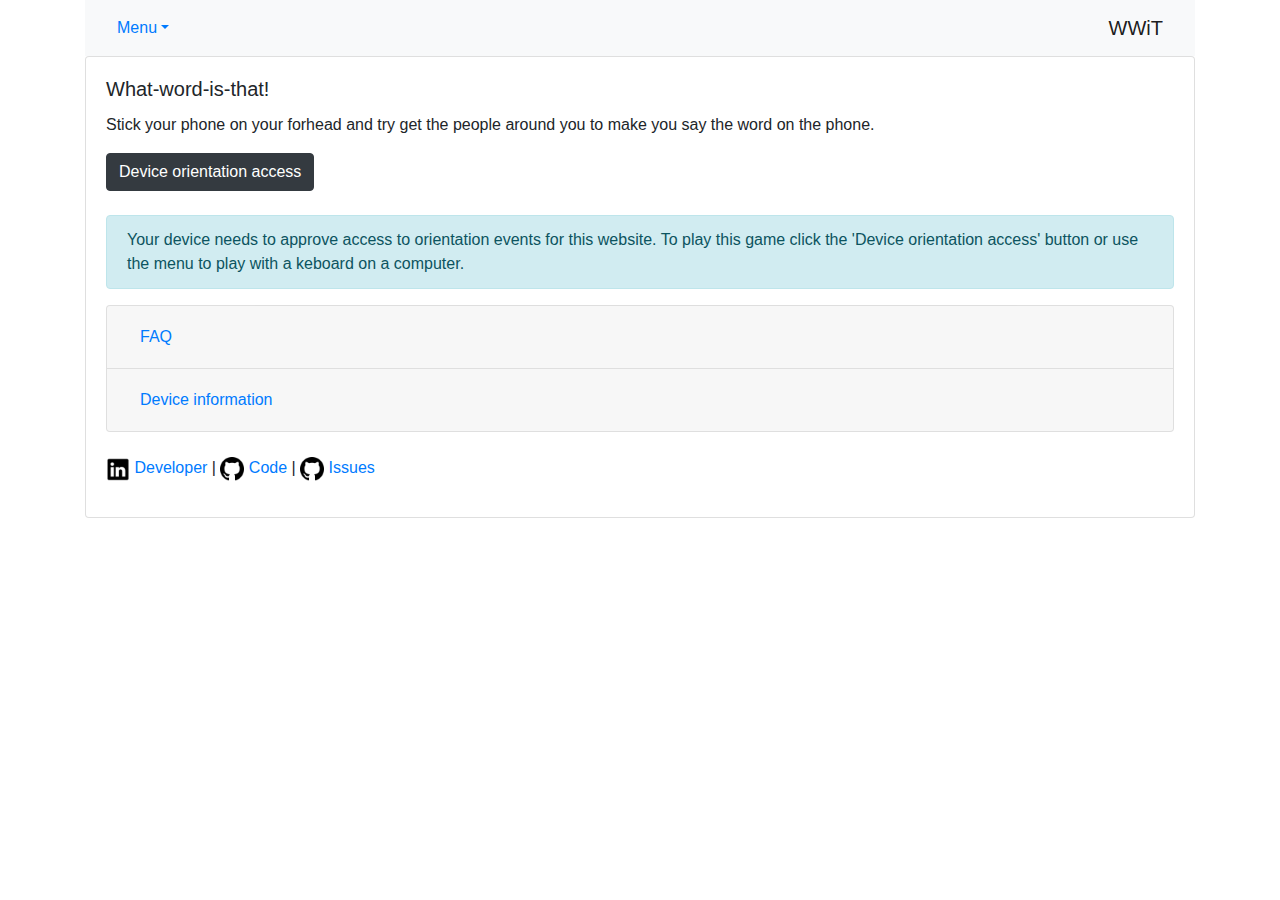
==== commit 1cd67a20: "Fixing binding for best practise in read" ====
--- a/read/index.html
+++ b/read/index.html
@@ -1 +1 @@
-<!doctype html><html lang="en"><head><meta charset="utf-8"/><link rel="icon" href="./favicon.ico"/><meta name="viewport" content="width=device-width,initial-scale=1"/><meta name="theme-color" content="#000000"/><meta name="description" content="Guessing word game for all the family!"/><link rel="apple-touch-icon" href="./logo192.png"/><link rel="manifest" href="./manifest.json"/><title>WWIT?</title><link href="./static/css/2.99d03977.chunk.css" rel="stylesheet"><link href="./static/css/main.40c89a53.chunk.css" rel="stylesheet"></head><body><noscript>You need to enable JavaScript to run this app.</noscript><div id="root"></div><script>!function(e){function r(r){for(var n,l,f=r[0],i=r[1],a=r[2],c=0,s=[];c<f.length;c++)l=f[c],Object.prototype.hasOwnProperty.call(o,l)&&o[l]&&s.push(o[l][0]),o[l]=0;for(n in i)Object.prototype.hasOwnProperty.call(i,n)&&(e[n]=i[n]);for(p&&p(r);s.length;)s.shift()();return u.push.apply(u,a||[]),t()}function t(){for(var e,r=0;r<u.length;r++){for(var t=u[r],n=!0,f=1;f<t.length;f++){var i=t[f];0!==o[i]&&(n=!1)}n&&(u.splice(r--,1),e=l(l.s=t[0]))}return e}var n={},o={1:0},u=[];function l(r){if(n[r])return n[r].exports;var t=n[r]={i:r,l:!1,exports:{}};return e[r].call(t.exports,t,t.exports,l),t.l=!0,t.exports}l.m=e,l.c=n,l.d=function(e,r,t){l.o(e,r)||Object.defineProperty(e,r,{enumerable:!0,get:t})},l.r=function(e){"undefined"!=typeof Symbol&&Symbol.toStringTag&&Object.defineProperty(e,Symbol.toStringTag,{value:"Module"}),Object.defineProperty(e,"__esModule",{value:!0})},l.t=function(e,r){if(1&r&&(e=l(e)),8&r)return e;if(4&r&&"object"==typeof e&&e&&e.__esModule)return e;var t=Object.create(null);if(l.r(t),Object.defineProperty(t,"default",{enumerable:!0,value:e}),2&r&&"string"!=typeof e)for(var n in e)l.d(t,n,function(r){return e[r]}.bind(null,n));return t},l.n=function(e){var r=e&&e.__esModule?function(){return e.default}:function(){return e};return l.d(r,"a",r),r},l.o=function(e,r){return Object.prototype.hasOwnProperty.call(e,r)},l.p="./";var f=this["webpackJsonpguess-word"]=this["webpackJsonpguess-word"]||[],i=f.push.bind(f);f.push=r,f=f.slice();for(var a=0;a<f.length;a++)r(f[a]);var p=i;t()}([])</script><script src="./static/js/2.55337fe4.chunk.js"></script><script src="./static/js/main.691b6d76.chunk.js"></script></body></html>+<!doctype html><html lang="en"><head><meta charset="utf-8"/><link rel="icon" href="./favicon.ico"/><meta name="viewport" content="width=device-width,initial-scale=1"/><meta name="theme-color" content="#000000"/><meta name="description" content="Guessing word game for all the family!"/><link rel="apple-touch-icon" href="./logo192.png"/><link rel="manifest" href="./manifest.json"/><title>WWIT?</title><link href="./static/css/2.99d03977.chunk.css" rel="stylesheet"><link href="./static/css/main.40c89a53.chunk.css" rel="stylesheet"></head><body><noscript>You need to enable JavaScript to run this app.</noscript><div id="root"></div><script>!function(e){function r(r){for(var n,l,f=r[0],i=r[1],a=r[2],c=0,s=[];c<f.length;c++)l=f[c],Object.prototype.hasOwnProperty.call(o,l)&&o[l]&&s.push(o[l][0]),o[l]=0;for(n in i)Object.prototype.hasOwnProperty.call(i,n)&&(e[n]=i[n]);for(p&&p(r);s.length;)s.shift()();return u.push.apply(u,a||[]),t()}function t(){for(var e,r=0;r<u.length;r++){for(var t=u[r],n=!0,f=1;f<t.length;f++){var i=t[f];0!==o[i]&&(n=!1)}n&&(u.splice(r--,1),e=l(l.s=t[0]))}return e}var n={},o={1:0},u=[];function l(r){if(n[r])return n[r].exports;var t=n[r]={i:r,l:!1,exports:{}};return e[r].call(t.exports,t,t.exports,l),t.l=!0,t.exports}l.m=e,l.c=n,l.d=function(e,r,t){l.o(e,r)||Object.defineProperty(e,r,{enumerable:!0,get:t})},l.r=function(e){"undefined"!=typeof Symbol&&Symbol.toStringTag&&Object.defineProperty(e,Symbol.toStringTag,{value:"Module"}),Object.defineProperty(e,"__esModule",{value:!0})},l.t=function(e,r){if(1&r&&(e=l(e)),8&r)return e;if(4&r&&"object"==typeof e&&e&&e.__esModule)return e;var t=Object.create(null);if(l.r(t),Object.defineProperty(t,"default",{enumerable:!0,value:e}),2&r&&"string"!=typeof e)for(var n in e)l.d(t,n,function(r){return e[r]}.bind(null,n));return t},l.n=function(e){var r=e&&e.__esModule?function(){return e.default}:function(){return e};return l.d(r,"a",r),r},l.o=function(e,r){return Object.prototype.hasOwnProperty.call(e,r)},l.p="./";var f=this["webpackJsonpguess-word"]=this["webpackJsonpguess-word"]||[],i=f.push.bind(f);f.push=r,f=f.slice();for(var a=0;a<f.length;a++)r(f[a]);var p=i;t()}([])</script><script src="./static/js/2.053bbb31.chunk.js"></script><script src="./static/js/main.010505f9.chunk.js"></script></body></html>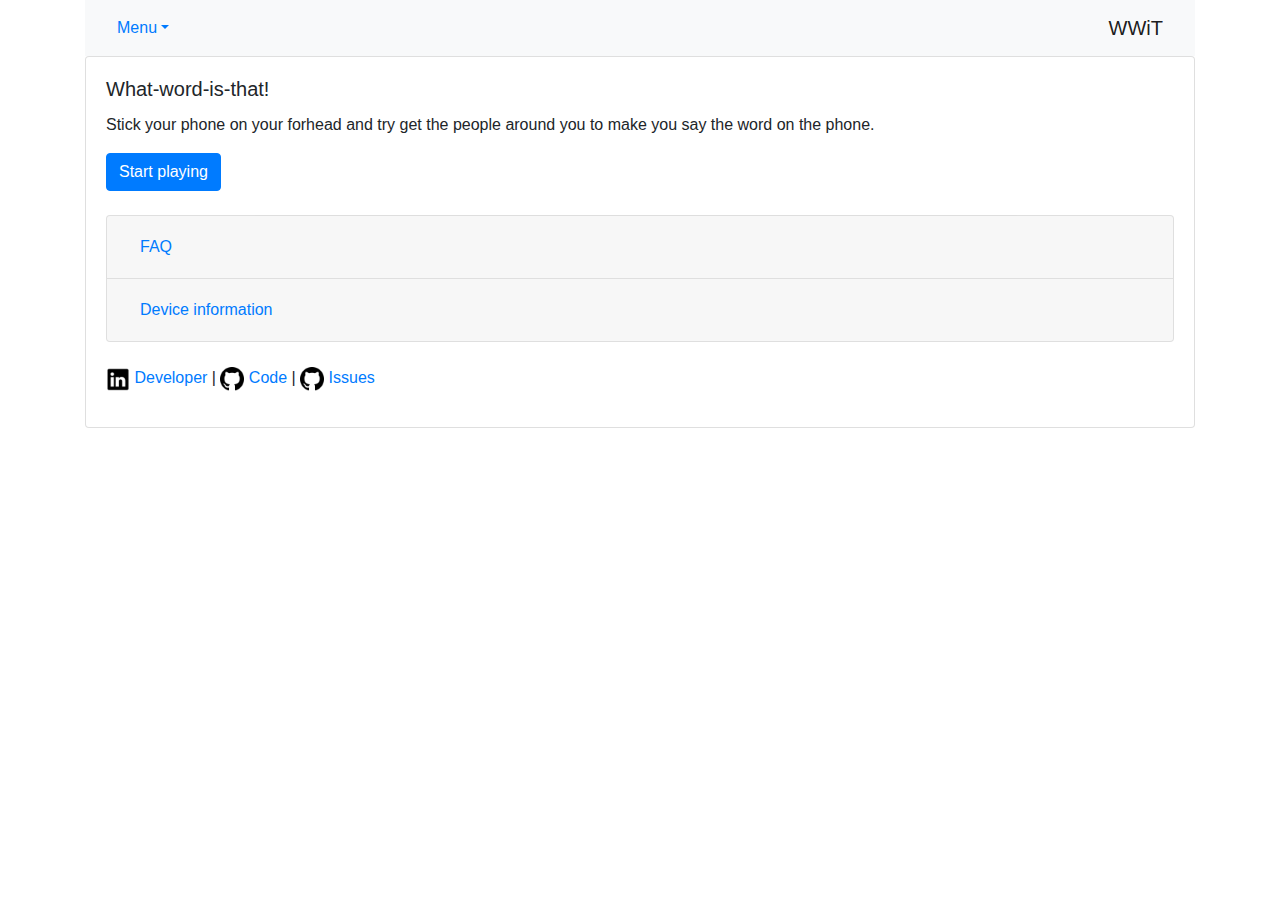
==== commit c72b9932: "Minor fix" ====
--- a/read/index.html
+++ b/read/index.html
@@ -1 +1 @@
-<!doctype html><html lang="en"><head><meta charset="utf-8"/><link rel="icon" href="./favicon.ico"/><meta name="viewport" content="width=device-width,initial-scale=1"/><meta name="theme-color" content="#000000"/><meta name="description" content="Guessing word game for all the family!"/><link rel="apple-touch-icon" href="./logo192.png"/><link rel="manifest" href="./manifest.json"/><title>WWIT?</title><link href="./static/css/2.99d03977.chunk.css" rel="stylesheet"><link href="./static/css/main.40c89a53.chunk.css" rel="stylesheet"></head><body><noscript>You need to enable JavaScript to run this app.</noscript><div id="root"></div><script>!function(e){function r(r){for(var n,l,f=r[0],i=r[1],a=r[2],c=0,s=[];c<f.length;c++)l=f[c],Object.prototype.hasOwnProperty.call(o,l)&&o[l]&&s.push(o[l][0]),o[l]=0;for(n in i)Object.prototype.hasOwnProperty.call(i,n)&&(e[n]=i[n]);for(p&&p(r);s.length;)s.shift()();return u.push.apply(u,a||[]),t()}function t(){for(var e,r=0;r<u.length;r++){for(var t=u[r],n=!0,f=1;f<t.length;f++){var i=t[f];0!==o[i]&&(n=!1)}n&&(u.splice(r--,1),e=l(l.s=t[0]))}return e}var n={},o={1:0},u=[];function l(r){if(n[r])return n[r].exports;var t=n[r]={i:r,l:!1,exports:{}};return e[r].call(t.exports,t,t.exports,l),t.l=!0,t.exports}l.m=e,l.c=n,l.d=function(e,r,t){l.o(e,r)||Object.defineProperty(e,r,{enumerable:!0,get:t})},l.r=function(e){"undefined"!=typeof Symbol&&Symbol.toStringTag&&Object.defineProperty(e,Symbol.toStringTag,{value:"Module"}),Object.defineProperty(e,"__esModule",{value:!0})},l.t=function(e,r){if(1&r&&(e=l(e)),8&r)return e;if(4&r&&"object"==typeof e&&e&&e.__esModule)return e;var t=Object.create(null);if(l.r(t),Object.defineProperty(t,"default",{enumerable:!0,value:e}),2&r&&"string"!=typeof e)for(var n in e)l.d(t,n,function(r){return e[r]}.bind(null,n));return t},l.n=function(e){var r=e&&e.__esModule?function(){return e.default}:function(){return e};return l.d(r,"a",r),r},l.o=function(e,r){return Object.prototype.hasOwnProperty.call(e,r)},l.p="./";var f=this["webpackJsonpguess-word"]=this["webpackJsonpguess-word"]||[],i=f.push.bind(f);f.push=r,f=f.slice();for(var a=0;a<f.length;a++)r(f[a]);var p=i;t()}([])</script><script src="./static/js/2.053bbb31.chunk.js"></script><script src="./static/js/main.010505f9.chunk.js"></script></body></html>+<!doctype html><html lang="en"><head><meta charset="utf-8"/><link rel="icon" href="./favicon.ico"/><meta name="viewport" content="width=device-width,initial-scale=1"/><meta name="theme-color" content="#000000"/><meta name="description" content="Guessing word game for all the family!"/><link rel="apple-touch-icon" href="./logo192.png"/><link rel="manifest" href="./manifest.json"/><title>WWIT?</title><link href="./static/css/2.99d03977.chunk.css" rel="stylesheet"><link href="./static/css/main.40c89a53.chunk.css" rel="stylesheet"></head><body><noscript>You need to enable JavaScript to run this app.</noscript><div id="root"></div><script>!function(e){function r(r){for(var n,l,f=r[0],i=r[1],a=r[2],c=0,s=[];c<f.length;c++)l=f[c],Object.prototype.hasOwnProperty.call(o,l)&&o[l]&&s.push(o[l][0]),o[l]=0;for(n in i)Object.prototype.hasOwnProperty.call(i,n)&&(e[n]=i[n]);for(p&&p(r);s.length;)s.shift()();return u.push.apply(u,a||[]),t()}function t(){for(var e,r=0;r<u.length;r++){for(var t=u[r],n=!0,f=1;f<t.length;f++){var i=t[f];0!==o[i]&&(n=!1)}n&&(u.splice(r--,1),e=l(l.s=t[0]))}return e}var n={},o={1:0},u=[];function l(r){if(n[r])return n[r].exports;var t=n[r]={i:r,l:!1,exports:{}};return e[r].call(t.exports,t,t.exports,l),t.l=!0,t.exports}l.m=e,l.c=n,l.d=function(e,r,t){l.o(e,r)||Object.defineProperty(e,r,{enumerable:!0,get:t})},l.r=function(e){"undefined"!=typeof Symbol&&Symbol.toStringTag&&Object.defineProperty(e,Symbol.toStringTag,{value:"Module"}),Object.defineProperty(e,"__esModule",{value:!0})},l.t=function(e,r){if(1&r&&(e=l(e)),8&r)return e;if(4&r&&"object"==typeof e&&e&&e.__esModule)return e;var t=Object.create(null);if(l.r(t),Object.defineProperty(t,"default",{enumerable:!0,value:e}),2&r&&"string"!=typeof e)for(var n in e)l.d(t,n,function(r){return e[r]}.bind(null,n));return t},l.n=function(e){var r=e&&e.__esModule?function(){return e.default}:function(){return e};return l.d(r,"a",r),r},l.o=function(e,r){return Object.prototype.hasOwnProperty.call(e,r)},l.p="./";var f=this["webpackJsonpguess-word"]=this["webpackJsonpguess-word"]||[],i=f.push.bind(f);f.push=r,f=f.slice();for(var a=0;a<f.length;a++)r(f[a]);var p=i;t()}([])</script><script src="./static/js/2.4d8d4661.chunk.js"></script><script src="./static/js/main.0970ae8b.chunk.js"></script></body></html>